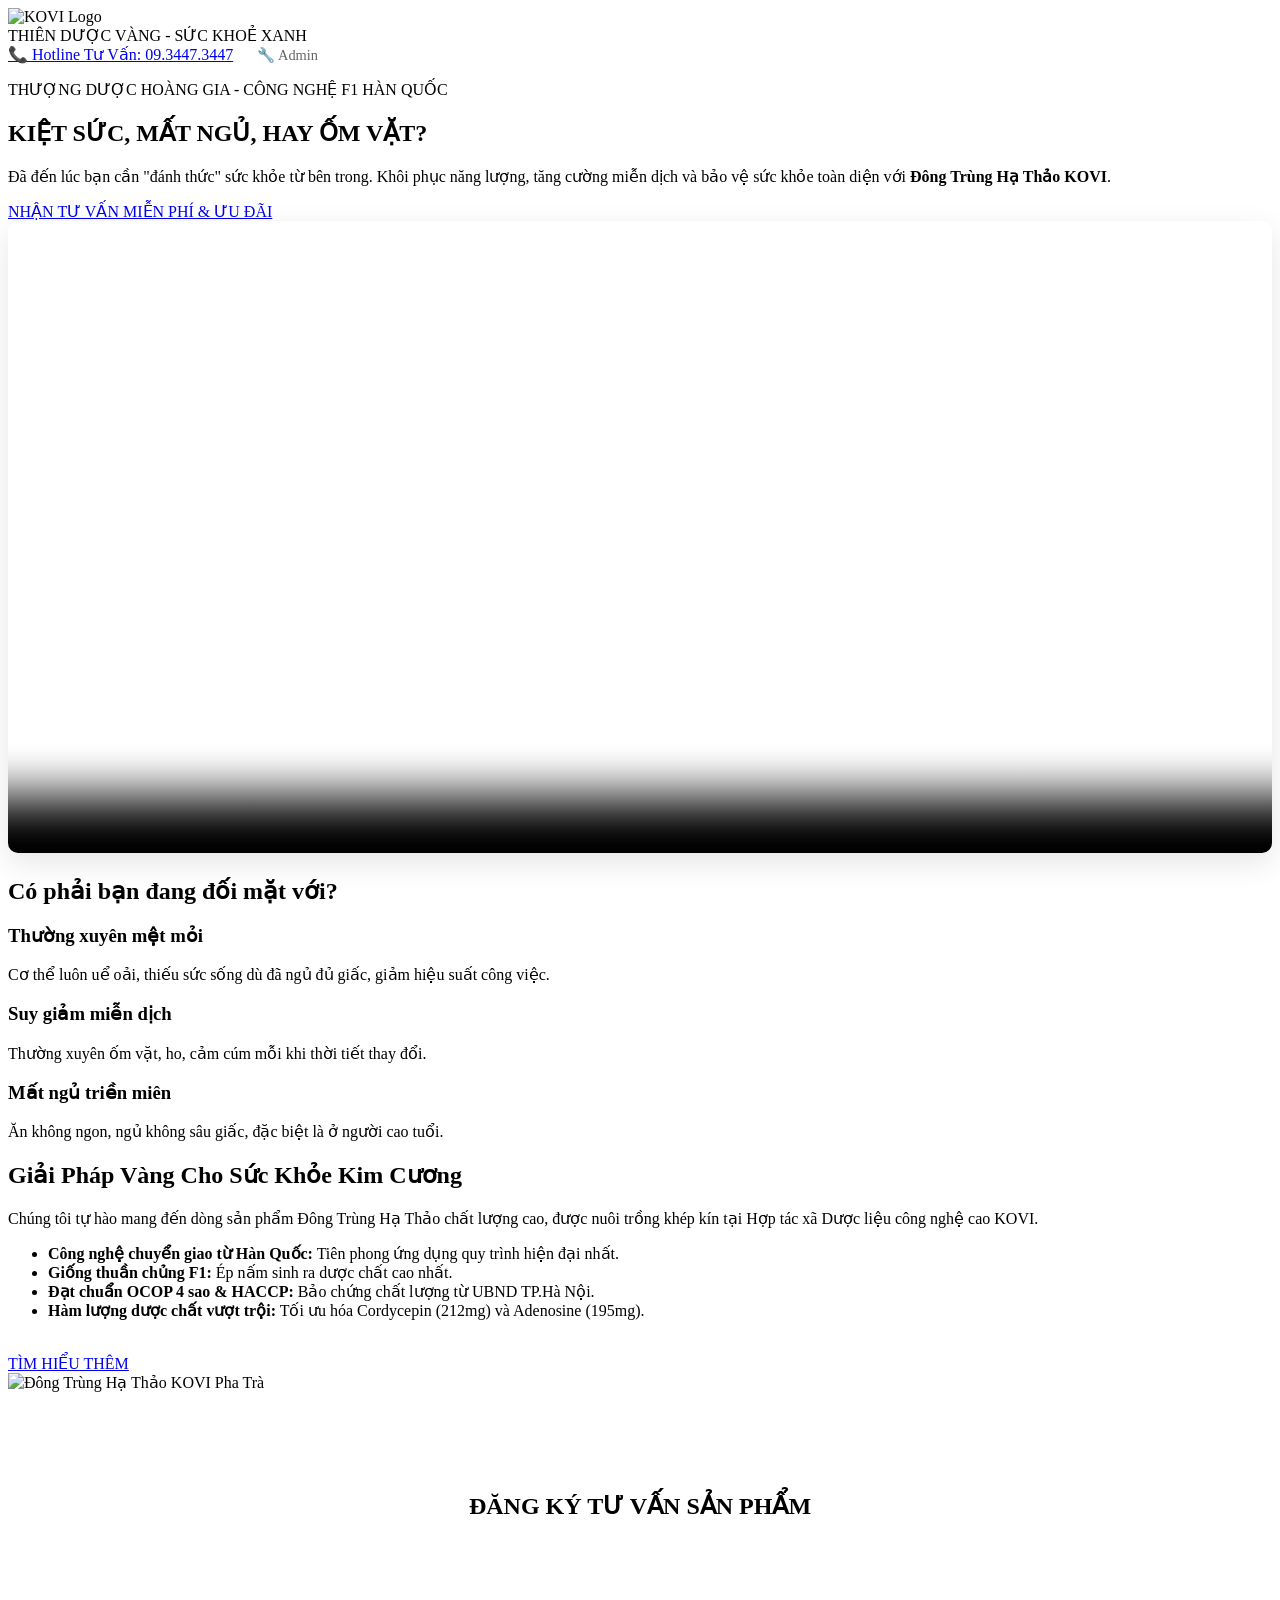
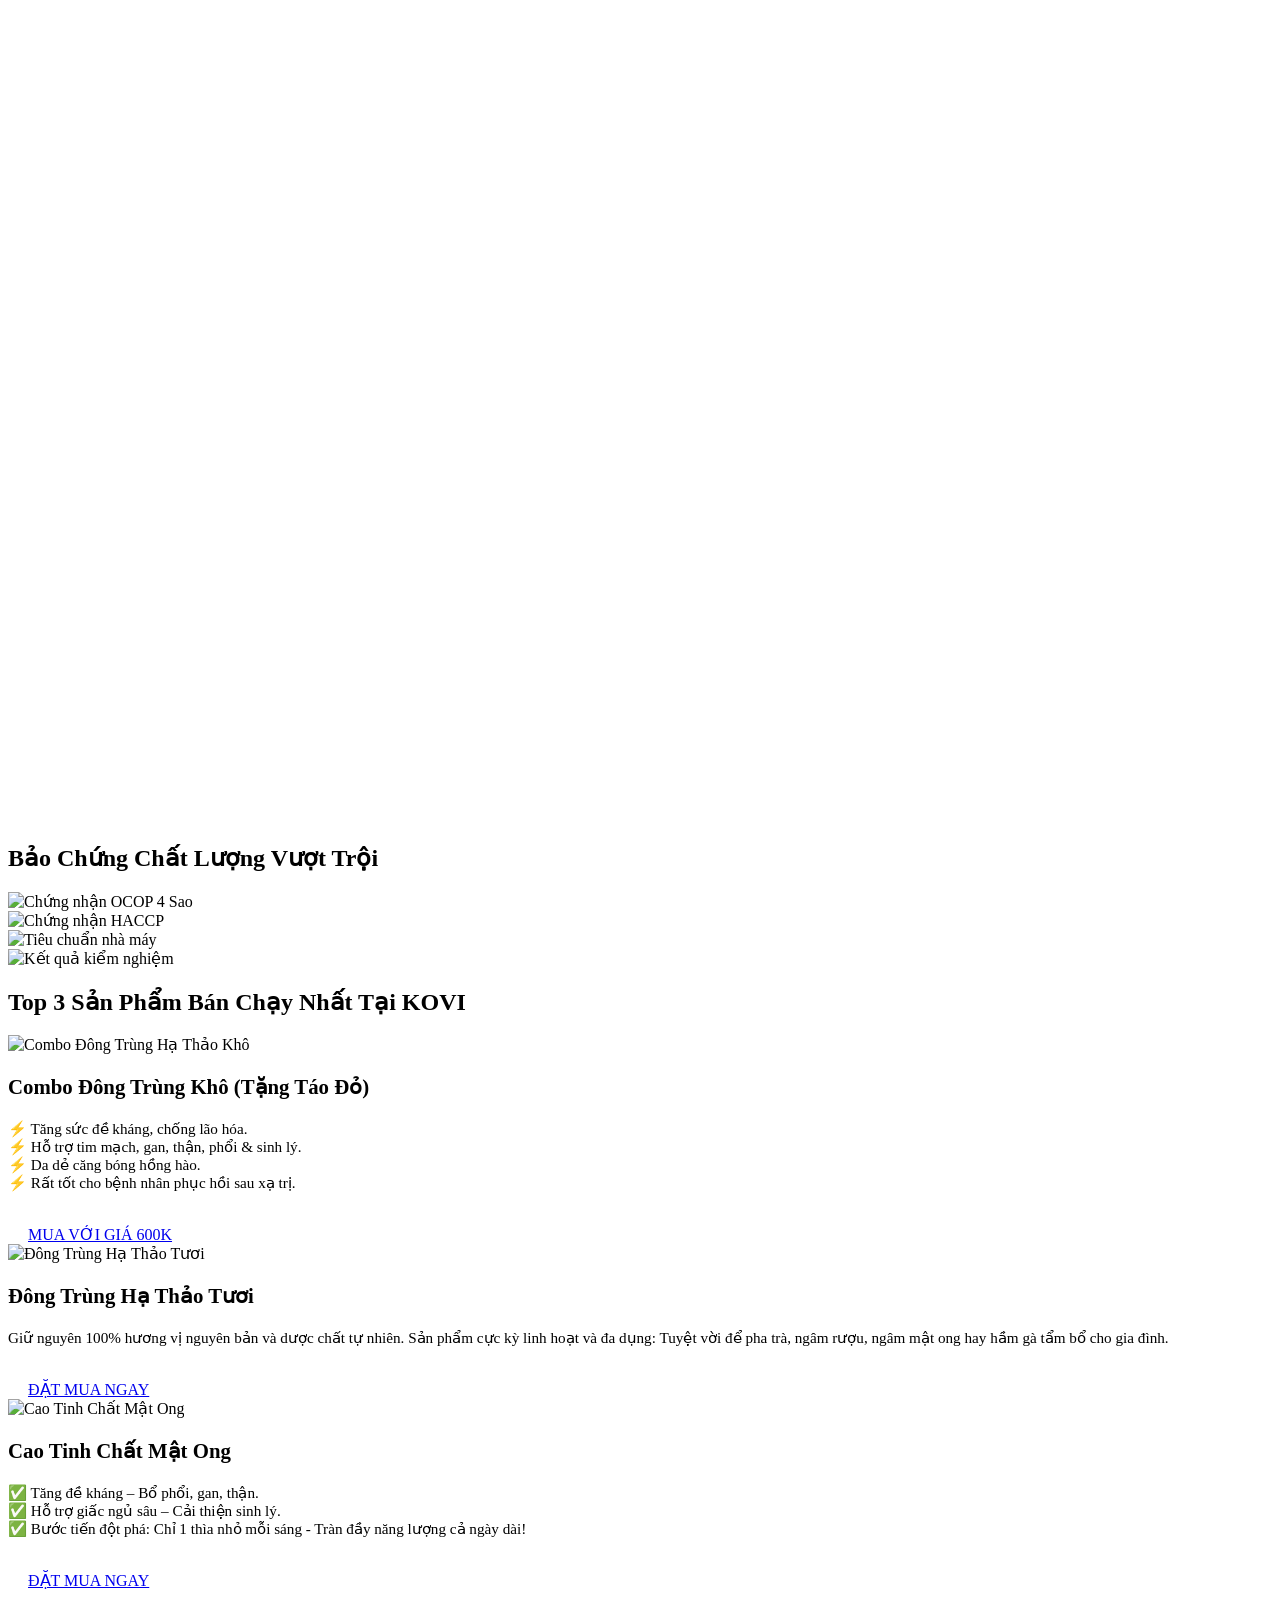
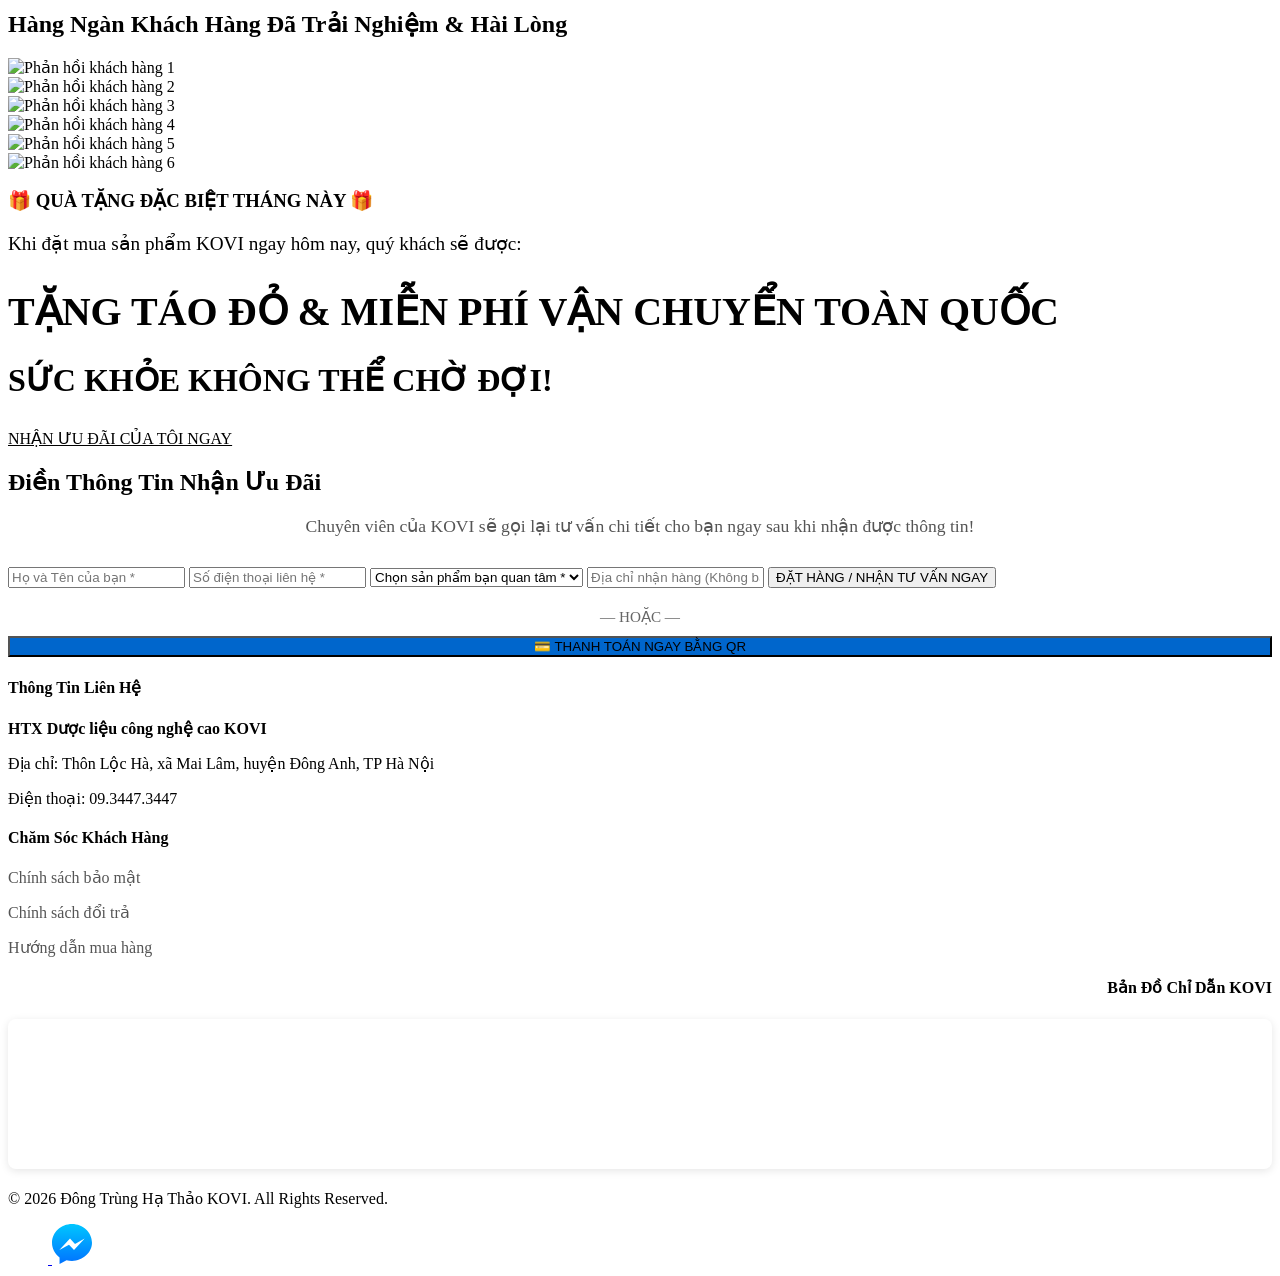
==== templates/index.html @ 733e0145 "Add index.html for KOVI landing page" ====
<!DOCTYPE html>
<html lang="vi">

<head>
    <meta charset="UTF-8">
    <meta name="viewport" content="width=device-width, initial-scale=1.0">
    <title>Đông Trùng Hạ Thảo KOVI - Đánh Thức Sức Khỏe</title>
    <link
        href="https://fonts.googleapis.com/css2?family=Inter:wght@400;600;800&family=Montserrat:wght@400;700;800&display=swap"
        rel="stylesheet">
    <link rel="stylesheet" href="/styles.css">
</head>

<body>

    <!-- Header -->
    <header class="header">
        <div class="logo">
            <img src="/images/logo.png" alt="KOVI Logo">
        </div>
        <div class="slogan">
            THIÊN DƯỢC VÀNG - SỨC KHOẺ XANH
        </div>
        <div class="contact-info">
            <a href="tel:0934473447" class="phone-number">📞 Hotline Tư Vấn: 09.3447.3447</a>
            <a href="/admin" class="admin-link" style="margin-left: 20px; color: #666; text-decoration: none; font-size: 0.9rem;">🔧 Admin</a>
        </div>
    </header>

    <!-- Hero Section -->
    <section id="home" class="hero">
        <div class="hero-content">
            <p class="hero-subtitle">THƯỢNG DƯỢC HOÀNG GIA - CÔNG NGHỆ F1 HÀN QUỐC</p>
            <h1 class="hero-title">KIỆT SỨC, MẤT NGỦ, HAY ỐM VẶT?</h1>
            <p class="hero-desc">Đã đến lúc bạn cần "đánh thức" sức khỏe từ bên trong. Khôi phục năng lượng, tăng cường
                miễn dịch và bảo vệ sức khỏe toàn diện với <strong>Đông Trùng Hạ Thảo KOVI</strong>.</p>
            <a href="#order-form" class="cta-button">NHẬN TƯ VẤN MIỄN PHÍ & ƯU ĐÃI</a>
        </div>
        <div class="hero-image">
            <!-- Thay bằng Video phỏng vấn VTV -->
            <video width="100%" controls poster="/images/hero-vtv.jpg"
                style="border-radius: 10px; box-shadow: 0 10px 30px rgba(0,0,0,0.1);">
                <source src="/images/video-vtv.mp4" type="video/mp4">
                Trình duyệt của bạn không hỗ trợ thẻ video.
            </video>
        </div>
    </section>

    <!-- Vấn đề Khách Hàng -->
    <section id="problems" class="pain-points">
        <h2 class="section-title">Có phải bạn đang đối mặt với?</h2>
        <div class="pain-grid">
            <div class="pain-card">
                <h3>Thường xuyên mệt mỏi</h3>
                <p>Cơ thể luôn uể oải, thiếu sức sống dù đã ngủ đủ giấc, giảm hiệu suất công việc.</p>
            </div>
            <div class="pain-card">
                <h3>Suy giảm miễn dịch</h3>
                <p>Thường xuyên ốm vặt, ho, cảm cúm mỗi khi thời tiết thay đổi.</p>
            </div>
            <div class="pain-card">
                <h3>Mất ngủ triền miên</h3>
                <p>Ăn không ngon, ngủ không sâu giấc, đặc biệt là ở người cao tuổi.</p>
            </div>
        </div>
    </section>

    <!-- Giải pháp KOVI -->
    <section id="benefits" class="solution">
        <div class="solution-content">
            <h2>Giải Pháp Vàng Cho Sức Khỏe Kim Cương</h2>
            <p>Chúng tôi tự hào mang đến dòng sản phẩm Đông Trùng Hạ Thảo chất lượng cao, được nuôi trồng khép kín tại
                Hợp tác xã Dược liệu công nghệ cao KOVI.</p>
            <ul>
                <li><strong>Công nghệ chuyển giao từ Hàn Quốc:</strong> Tiên phong ứng dụng quy trình hiện đại nhất.
                </li>
                <li><strong>Giống thuần chủng F1:</strong> Ép nấm sinh ra dược chất cao nhất.</li>
                <li><strong>Đạt chuẩn OCOP 4 sao & HACCP:</strong> Bảo chứng chất lượng từ UBND TP.Hà Nội.</li>
                <li><strong>Hàm lượng dược chất vượt trội:</strong> Tối ưu hóa Cordycepin (212mg) và Adenosine (195mg).
                </li>
            </ul>
            <br>
            <a href="#order-form" class="cta-button">TÌM HIỂU THÊM</a>
        </div>
        <div class="solution-image">
            <img src="/images/product-tea.jpg" alt="Đông Trùng Hạ Thảo KOVI Pha Trà">
        </div>
    </section>

    <!-- Form Đăng ký tư vấn Google Form -->
    <section id="google-form" style="padding: 80px 5%; background-color: #fff; text-align: center;">
        <div style="max-width: 800px; margin: 0 auto; width: 100%; padding: 0 10px;">
            <h2 class="section-title">ĐĂNG KÝ TƯ VẤN SẢN PHẨM</h2>
            <iframe
                src="https://docs.google.com/forms/d/e/1FAIpQLSd8APHcaJNNI2NvgEKSfn10IuwLWWd8-NW6ueiUB5GLwLI7Bg/viewform?embedded=true"
                width="100%" height="800" frameborder="0" marginheight="0" marginwidth="0">Đang tải…</iframe>
        </div>
    </section>

    <!-- Giấy Chứng Nhận -->
    <section id="certificates" class="certificates">
        <h2 class="section-title">Bảo Chứng Chất Lượng Vượt Trội</h2>
        <div class="cert-grid">
            <div class="cert-card">
                <img src="/images/cert-1.jpg" alt="Chứng nhận OCOP 4 Sao">
            </div>
            <div class="cert-card">
                <img src="/images/cert-2.jpg" alt="Chứng nhận HACCP">
            </div>
            <div class="cert-card">
                <img src="/images/cert-3.jpg" alt="Tiêu chuẩn nhà máy">
            </div>
            <div class="cert-card">
                <img src="/images/cert-4.jpg" alt="Kết quả kiểm nghiệm">
            </div>
        </div>
    </section>

    <!-- Các Dòng Sản Phẩm -->
    <section id="products" class="products">
        <h2 class="section-title">Top 3 Sản Phẩm Bán Chạy Nhất Tại KOVI</h2>
        <div class="product-grid">

            <!-- Sản phẩm 1 -->
            <div class="product-card">
                <img src="/images/product-combo-kho.jpg" alt="Combo Đông Trùng Hạ Thảo Khô">
                <div class="product-info">
                    <h3 style="font-size: 1.3rem;">Combo Đông Trùng Khô (Tặng Táo Đỏ)</h3>
                    <p style="text-align: left; font-size: 0.95rem;">
                        ⚡ Tăng sức đề kháng, chống lão hóa.<br>
                        ⚡ Hỗ trợ tim mạch, gan, thận, phổi & sinh lý.<br>
                        ⚡ Da dẻ căng bóng hồng hào.<br>
                        ⚡ Rất tốt cho bệnh nhân phục hồi sau xạ trị.
                    </p>
                    <br>
                    <a href="#order-form" class="cta-button" style="padding: 10px 20px; font-size: 1rem;">MUA VỚI GIÁ
                        600K</a>
                </div>
            </div>

            <!-- Sản phẩm 2 -->
            <div class="product-card">
                <img src="/images/product-fresh.jpg" alt="Đông Trùng Hạ Thảo Tươi">
                <div class="product-info">
                    <h3 style="font-size: 1.3rem;">Đông Trùng Hạ Thảo Tươi</h3>
                    <p style="text-align: left; font-size: 0.95rem;">
                        Giữ nguyên 100% hương vị nguyên bản và dược chất tự nhiên. Sản phẩm cực kỳ linh hoạt và đa dụng:
                        Tuyệt vời để pha trà, ngâm rượu, ngâm mật ong hay hầm gà tẩm bổ cho gia đình.
                    </p>
                    <br>
                    <a href="#order-form" class="cta-button" style="padding: 10px 20px; font-size: 1rem;">ĐẶT MUA
                        NGAY</a>
                </div>
            </div>

            <!-- Sản phẩm 3 -->
            <div class="product-card">
                <img src="/images/product-honey.jpg" alt="Cao Tinh Chất Mật Ong">
                <div class="product-info">
                    <h3 style="font-size: 1.3rem;">Cao Tinh Chất Mật Ong</h3>
                    <p style="text-align: left; font-size: 0.95rem;">
                        ✅ Tăng đề kháng – Bổ phổi, gan, thận.<br>
                        ✅ Hỗ trợ giấc ngủ sâu – Cải thiện sinh lý.<br>
                        ✅ Bước tiến đột phá: Chỉ 1 thìa nhỏ mỗi sáng - Tràn đầy năng lượng cả ngày dài!
                    </p>
                    <br>
                    <a href="#order-form" class="cta-button" style="padding: 10px 20px; font-size: 1rem;">ĐẶT MUA
                        NGAY</a>
                </div>
            </div>

        </div>
    </section>

    <!-- Đánh giá khách hàng (Feedback) -->
    <section id="feedback" class="feedbacks">
        <h2 class="section-title">Hàng Ngàn Khách Hàng Đã Trải Nghiệm & Hài Lòng</h2>
        <div class="feedback-grid">
            <div class="feedback-card">
                <img src="/images/feedback-1.jpg" alt="Phản hồi khách hàng 1">
            </div>
            <div class="feedback-card">
                <img src="/images/feedback-2.jpg" alt="Phản hồi khách hàng 2">
            </div>
            <div class="feedback-card">
                <img src="/images/feedback-3.jpg" alt="Phản hồi khách hàng 3">
            </div>
            <div class="feedback-card">
                <img src="/images/feedback-4.jpg" alt="Phản hồi khách hàng 4">
            </div>
            <div class="feedback-card">
                <img src="/images/feedback-5.jpg" alt="Phản hồi khách hàng 5">
            </div>
            <div class="feedback-card">
                <img src="/images/feedback-6.jpg" alt="Phản hồi khách hàng 6">
            </div>
        </div>
    </section>

    <!-- Quà Tặng & CTA Cuối -->
    <section class="promo-cta">
        <div class="promo-box">
            <h3>🎁 QUÀ TẶNG ĐẶC BIỆT THÁNG NÀY 🎁</h3>
            <p style="font-size: 1.2rem; margin-bottom: 20px;">Khi đặt mua sản phẩm KOVI ngay hôm nay, quý khách sẽ
                được:</p>
            <h2 style="font-size: 2.5rem; margin-bottom: 20px;">TẶNG TÁO ĐỎ & MIỄN PHÍ VẬN CHUYỂN TOÀN QUỐC</h2>
        </div>
        <h2 style="margin-bottom: 30px; font-size: 2rem;">SỨC KHỎE KHÔNG THỂ CHỜ ĐỢI!</h2>
        <a href="#order-form" class="cta-button" style="background-color: #fff; color: var(--primary-red);">NHẬN ƯU ĐÃI
            CỦA TÔI NGAY</a>
    </section>

    <!-- Form Đặt Hàng -->
    <section id="order-form" class="order-section">
        <h2 class="section-title">Điền Thông Tin Nhận Ưu Đãi</h2>
        <p style="text-align: center; margin-bottom: 30px; font-size: 1.1rem; color: #555;">Chuyên viên của KOVI sẽ gọi
            lại tư vấn chi tiết cho bạn ngay sau khi nhận được thông tin!</p>
        <div class="form-container">
            <form id="orderForm" action="/checkout" method="POST">
                <input type="hidden" name="_subject" value="Khách đặt hàng từ Landing Page KOVI!">
                <input type="hidden" name="_captcha" value="false">
                <input type="hidden" name="quantity" value="1">
                <input type="text" name="name" placeholder="Họ và Tên của bạn *" required>
                <input type="tel" name="phone" placeholder="Số điện thoại liên hệ *" required>
                <select name="product_id" required>
                    <option value="" disabled selected>Chọn sản phẩm bạn quan tâm *</option>
                    <option value="tu-van">Tôi chưa rõ, cần tư vấn thêm</option>
                </select>
                <input type="text" name="address" placeholder="Địa chỉ nhận hàng (Không bắt buộc)">
                <button type="submit" class="submit-btn">ĐẶT HÀNG / NHẬN TƯ VẤN NGAY</button>
                <div style="text-align: center; margin-top: 20px;">
                    <p style="color: #666; font-size: 0.95rem; margin-bottom: 10px;">— HOẶC —</p>
                    <button type="submit" class="submit-btn" style="background-color: #0066cc; width: 100%;">💳 THANH TOÁN NGAY BẰNG QR</button>
                </div>
            </form>
        </div>
    </section>
    <script>
        document.addEventListener('DOMContentLoaded', function () {
            const productSelect = document.querySelector('select[name="product_id"]');
            fetch('api/products')
                .then(response => {
                    if (!response.ok) {
                        throw new Error('Không thể tải danh sách sản phẩm');
                    }
                    return response.json();
                })
                .then(products => {
                    productSelect.innerHTML = '';

                    const defaultOption = document.createElement('option');
                    defaultOption.value = '';
                    defaultOption.disabled = true;
                    defaultOption.selected = true;
                    defaultOption.textContent = 'Chọn sản phẩm bạn quan tâm *';
                    productSelect.appendChild(defaultOption);

                    products.forEach(product => {
                        const option = document.createElement('option');
                        option.value = product.id;
                        option.textContent = product.name || `Sản phẩm #${product.id}`;
                        productSelect.appendChild(option);
                    });

                    const adviceOption = document.createElement('option');
                    adviceOption.value = 'tu-van';
                    adviceOption.textContent = 'Tôi chưa rõ, cần tư vấn thêm';
                    productSelect.appendChild(adviceOption);
                })
                .catch(error => {
                    console.warn(error);
                });
        });
    </script>

    <!-- Footer -->
    <footer id="footer-info">
        <div class="footer-content">
            <div class="footer-col">
                <h4>Thông Tin Liên Hệ</h4>
                <p><strong>HTX Dược liệu công nghệ cao KOVI</strong></p>
                <p>Địa chỉ: Thôn Lộc Hà, xã Mai Lâm, huyện Đông Anh, TP Hà Nội</p>
                <p>Điện thoại: 09.3447.3447</p>
            </div>
            <div class="footer-col">
                <h4>Chăm Sóc Khách Hàng</h4>
                <p><a href="#" style="color:#555; text-decoration:none;">Chính sách bảo mật</a></p>
                <p><a href="#" style="color:#555; text-decoration:none;">Chính sách đổi trả</a></p>
                <p><a href="#" style="color:#555; text-decoration:none;">Hướng dẫn mua hàng</a></p>
            </div>
            <div class="footer-col" style="text-align: right;">
                <h4>Bản Đồ Chỉ Dẫn KOVI</h4>
                <iframe
                    src="https://www.google.com/maps/embed?pb=!1m18!1m12!1m3!1d14889.377045731388!2d105.8752!3d21.0991!2m3!1f0!2f0!3f0!3m2!1i1024!2i768!4f13.1!3m3!1m2!1s0x3135a9634e5db8d5%3A0xc319114b0811e582!2zTWFpIEzDom0sIMSQw7RuZyBBbmgsIEjDoCBO4buZaSwgVmnhu4d0IE5hbQ!5e0!3m2!1svi!2s!4v1700000000000!5m2!1svi!2s"
                    width="100%" height="150"
                    style="border:0; border-radius: 8px; box-shadow: 0 2px 8px rgba(0,0,0,0.1);" allowfullscreen=""
                    loading="lazy" referrerpolicy="no-referrer-when-downgrade"></iframe>
            </div>
        </div>
        <div class="footer-bottom">
            <p>&copy; 2026 Đông Trùng Hạ Thảo KOVI. All Rights Reserved.</p>
        </div>
    </footer>

    <!-- Nút Liên Hệ Trôi Nổi (Floating Contact) -->
    <div class="floating-contact">
        <a href="https://zalo.me/1380904224427783563" target="_blank" class="contact-btn zalo-btn">
            <svg viewBox="0 0 40 40" width="40" height="40" xmlns="http://www.w3.org/2000/svg">
                <text x="50%" y="54%" dominant-baseline="middle" text-anchor="middle" fill="white"
                    font-family="Arial, sans-serif" font-weight="bold" font-size="16">Zalo</text>
            </svg>
        </a>
        <a href="https://www.facebook.com/DongtrungnhantaoKoVi" target="_blank" class="contact-btn mess-btn">
            <svg viewBox="0 0 36 36" fill="url(#messenger-gradient)" width="40" height="40"
                xmlns="http://www.w3.org/2000/svg">
                <defs>
                    <linearGradient id="messenger-gradient" x1="18" y1="0" x2="18" y2="36"
                        gradientUnits="userSpaceOnUse">
                        <stop stop-color="#00C6FF" />
                        <stop offset="1" stop-color="#0072FF" />
                    </linearGradient>
                </defs>
                <path
                    d="M18 0C8.06 0 0 7.6 0 16.98C0 22.33 2.65 27.08 6.8 30.15V36L13.1 32.53C14.65 32.96 16.29 33.19 18 33.19C27.94 33.19 36 25.59 36 16.98C36 7.6 27.94 0 18 0ZM19.8 23.36L15.3 18.57L6.6 23.36L16.2 13.15L20.7 17.94L29.4 13.15L19.8 23.36Z" />
            </svg>
        </a>
    </div>

</body>

</html>
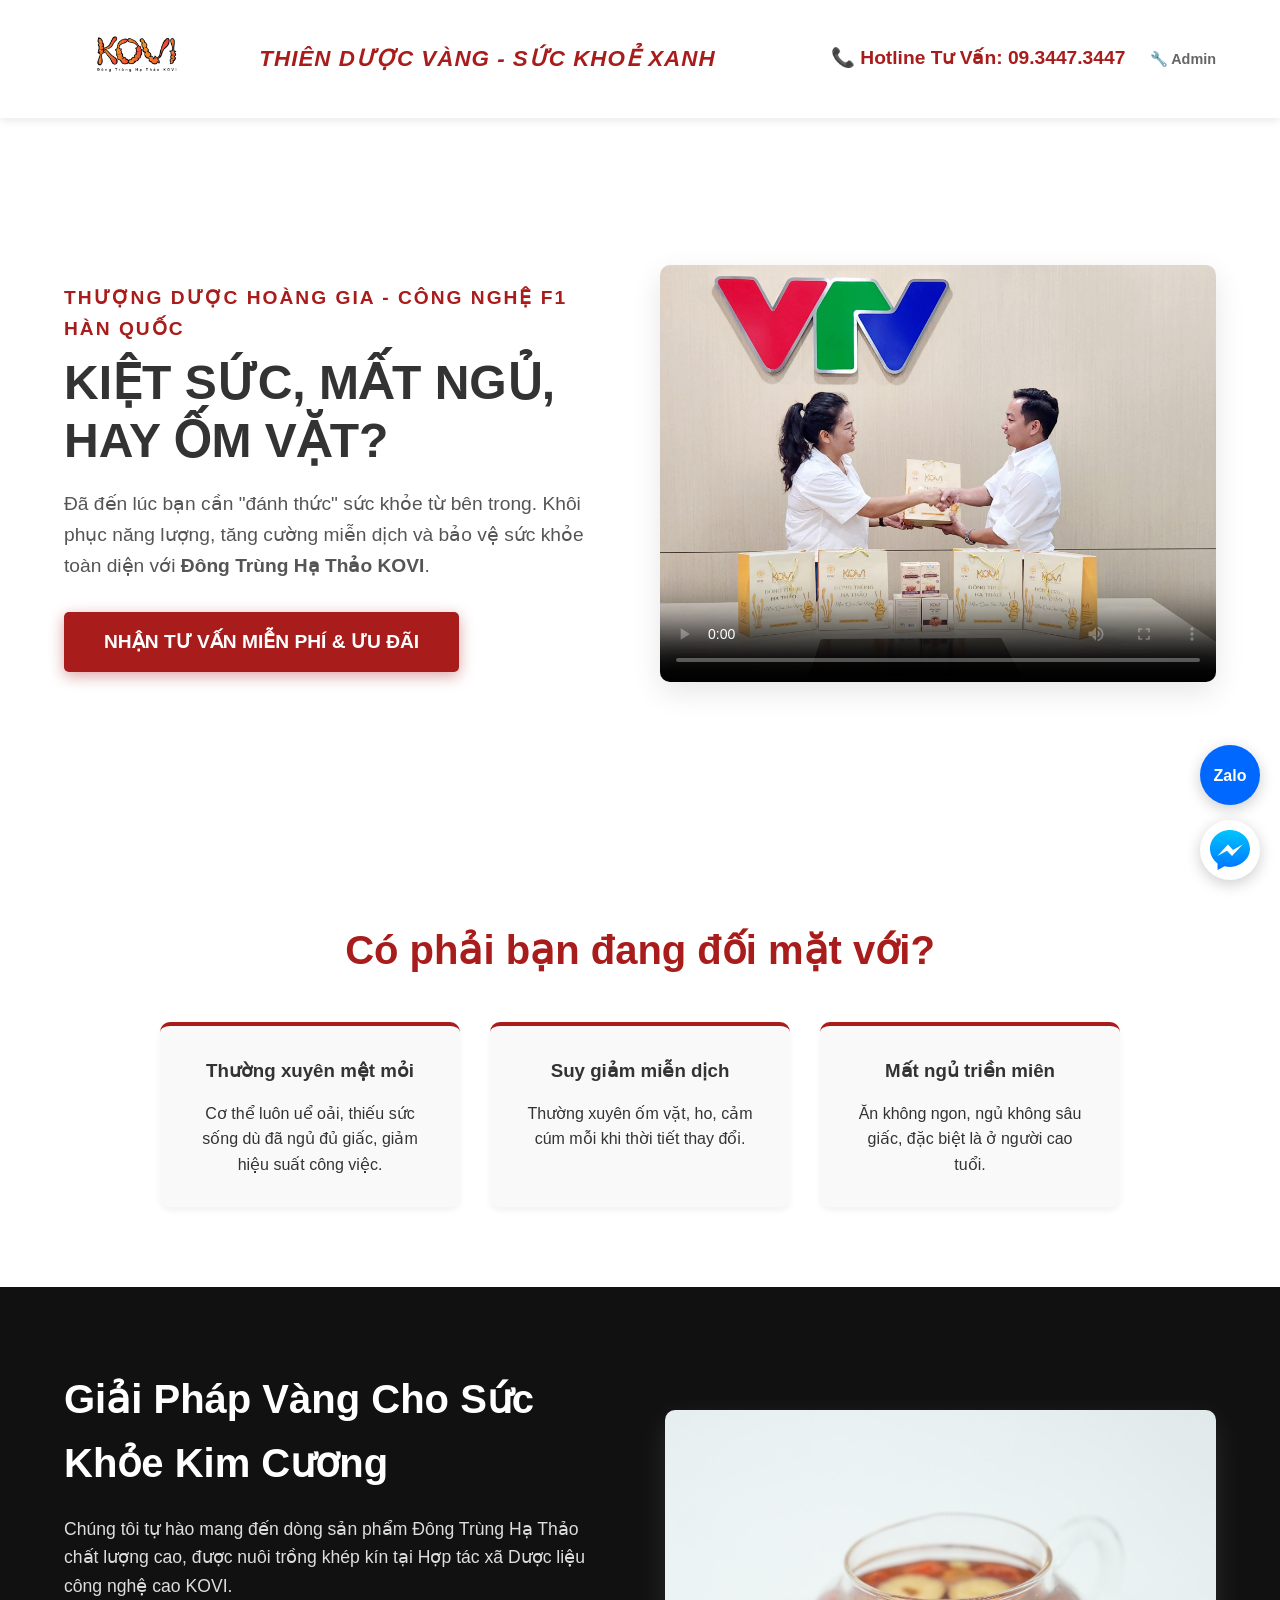
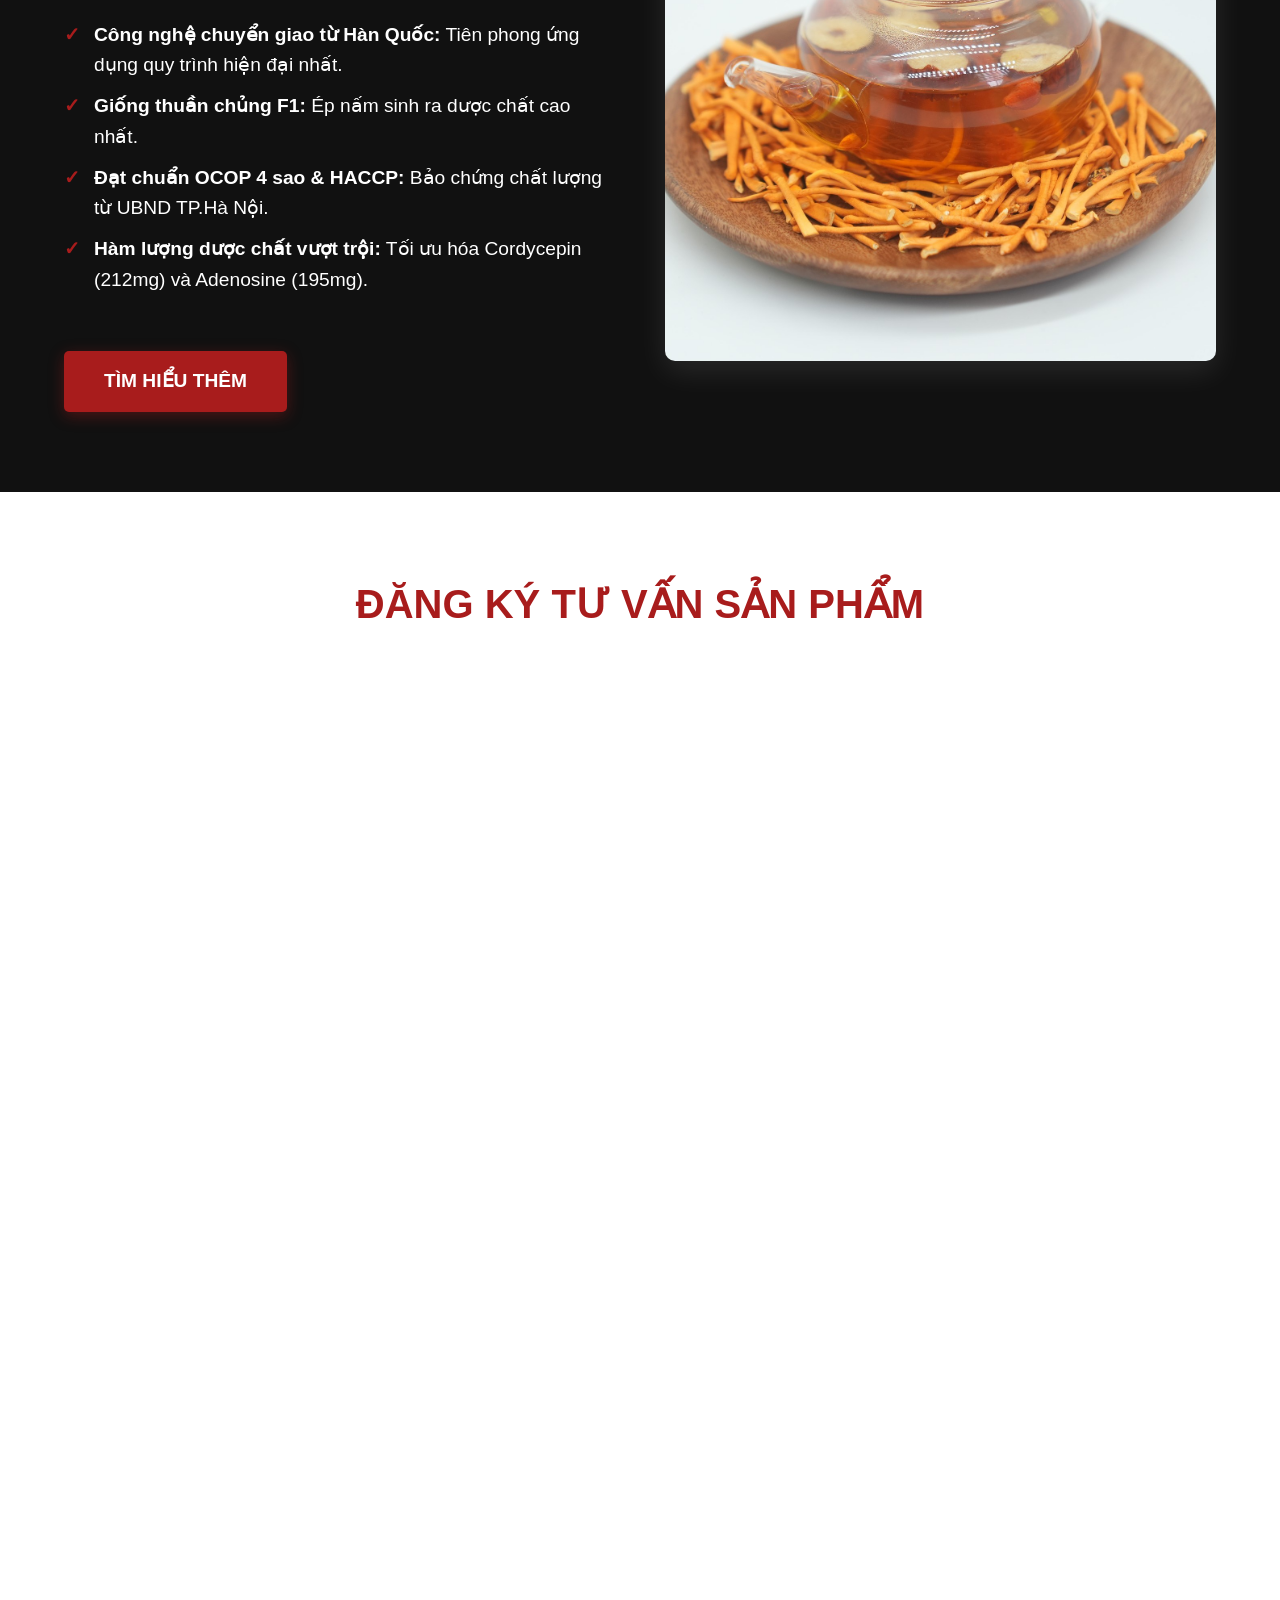
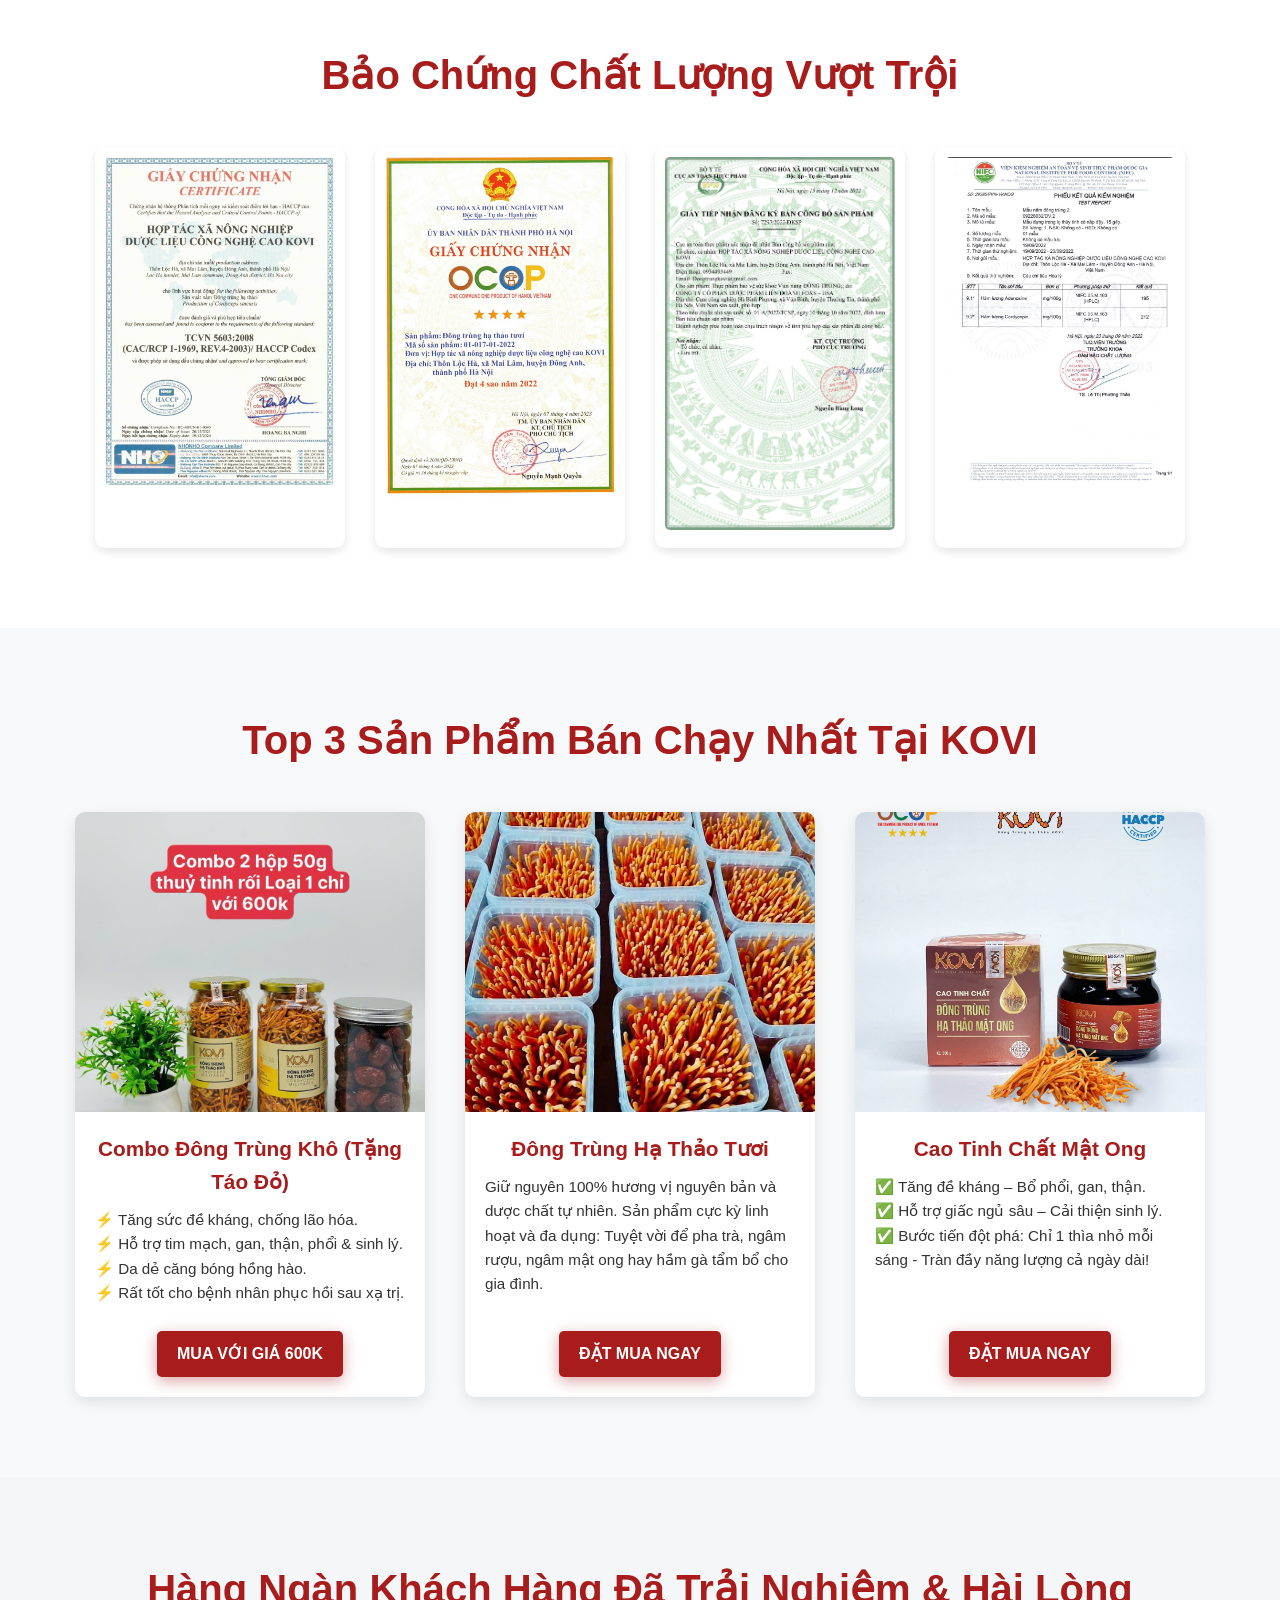
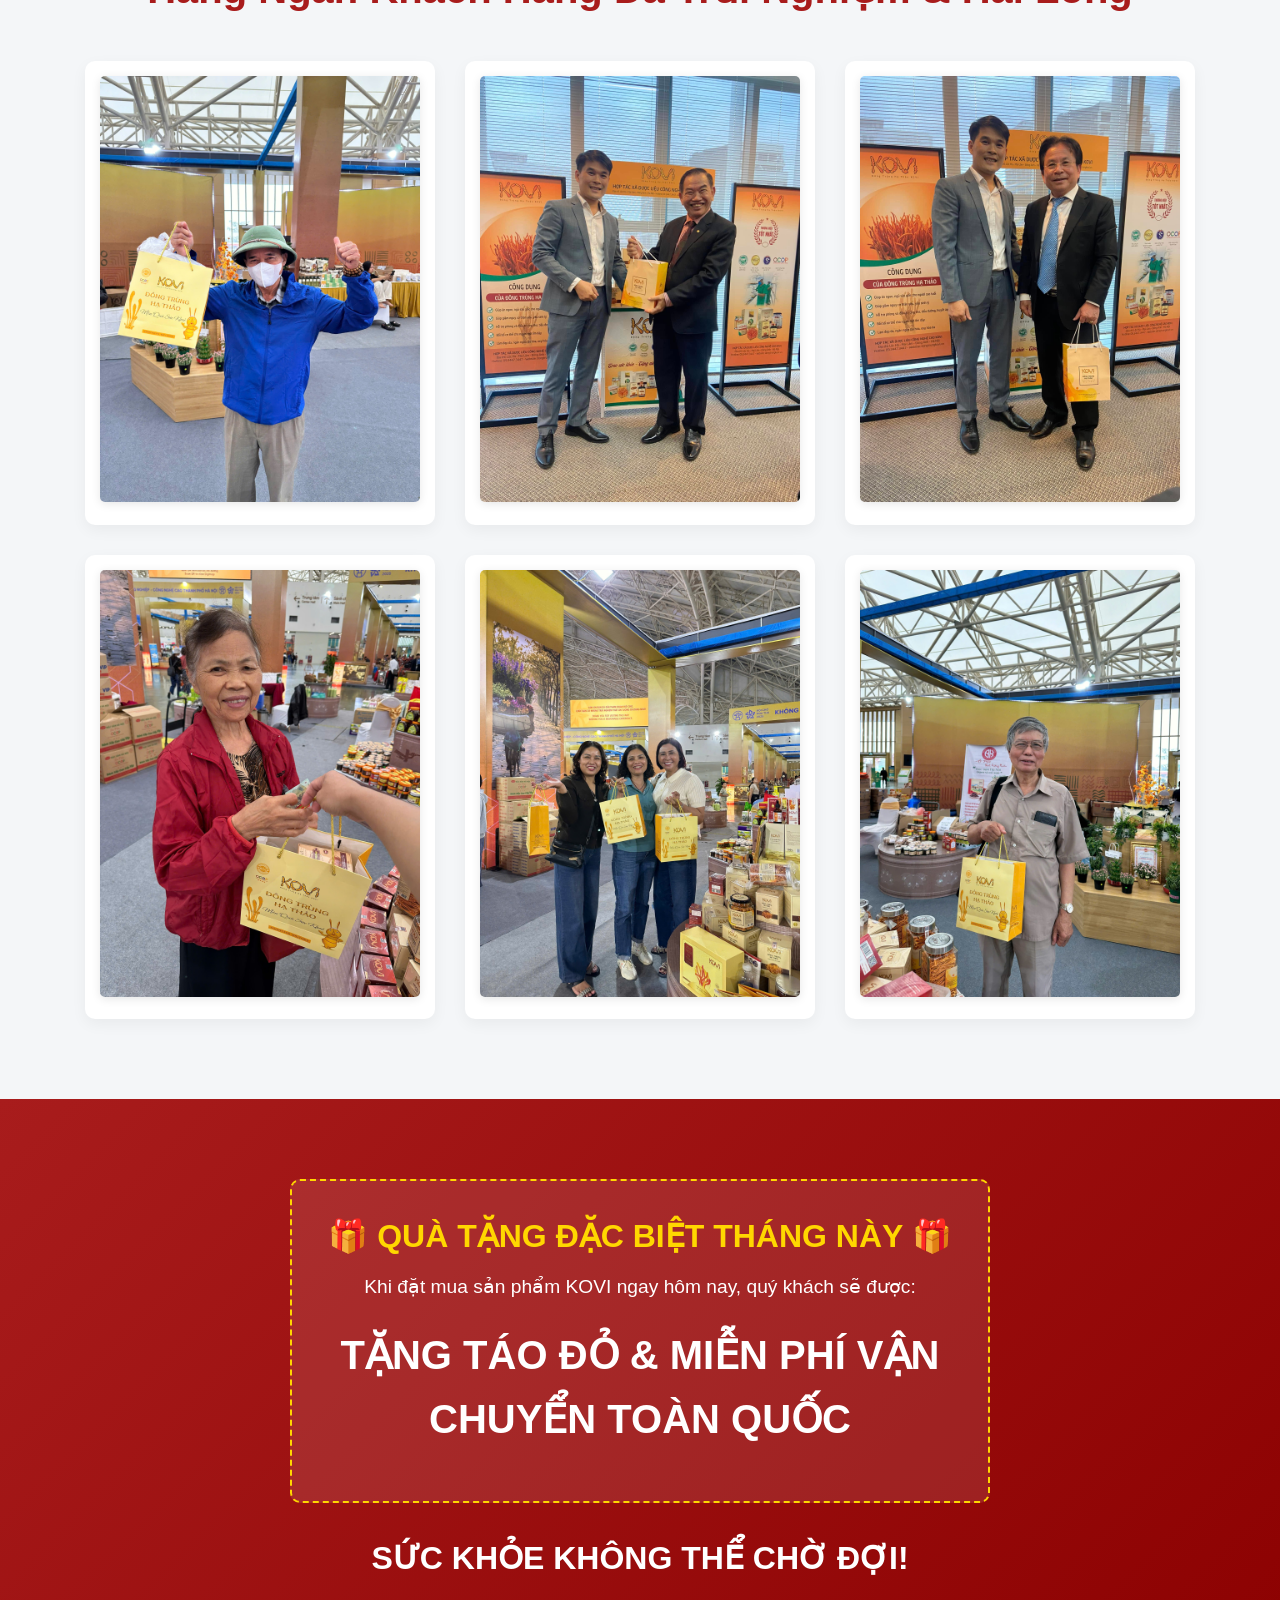
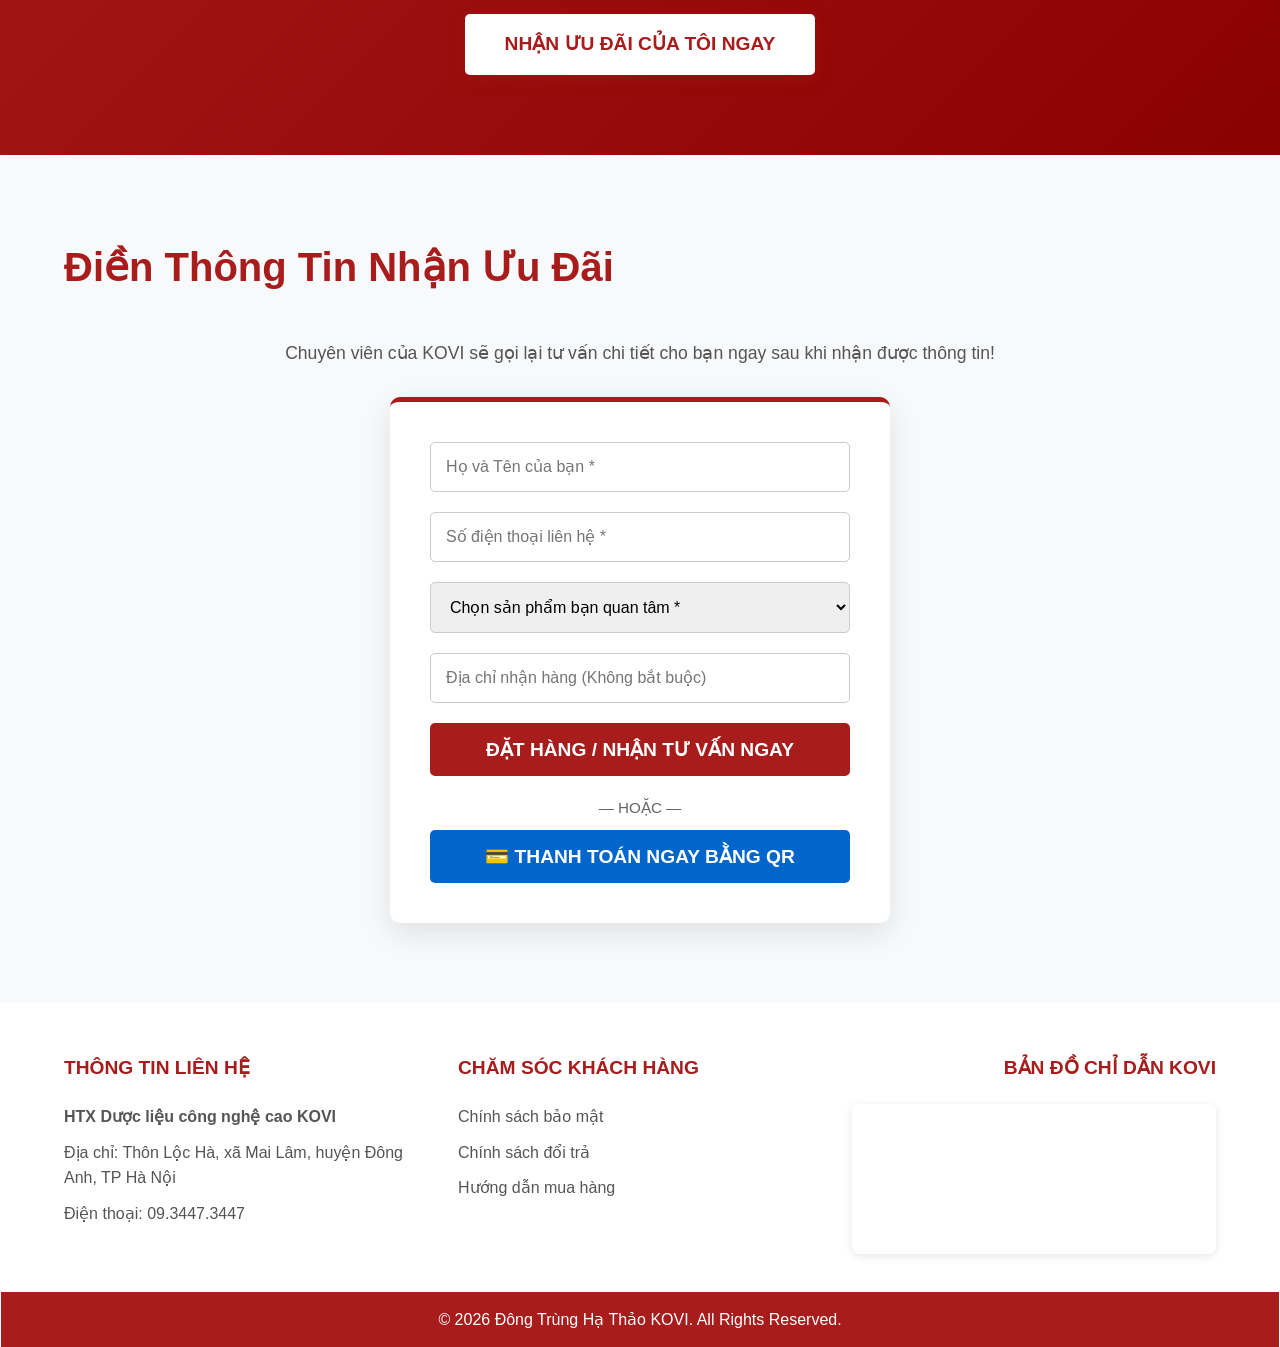
==== commit b12397b2: "Add files via upload" ====
--- a/templates/index.html
+++ b/templates/index.html
@@ -1,331 +1,331 @@
-<!DOCTYPE html>
-<html lang="vi">
-
-<head>
-    <meta charset="UTF-8">
-    <meta name="viewport" content="width=device-width, initial-scale=1.0">
-    <title>Đông Trùng Hạ Thảo KOVI - Đánh Thức Sức Khỏe</title>
-    <link
-        href="https://fonts.googleapis.com/css2?family=Inter:wght@400;600;800&family=Montserrat:wght@400;700;800&display=swap"
-        rel="stylesheet">
-    <link rel="stylesheet" href="/styles.css">
-</head>
-
-<body>
-
-    <!-- Header -->
-    <header class="header">
-        <div class="logo">
-            <img src="/images/logo.png" alt="KOVI Logo">
-        </div>
-        <div class="slogan">
-            THIÊN DƯỢC VÀNG - SỨC KHOẺ XANH
-        </div>
-        <div class="contact-info">
-            <a href="tel:0934473447" class="phone-number">📞 Hotline Tư Vấn: 09.3447.3447</a>
-            <a href="/admin" class="admin-link" style="margin-left: 20px; color: #666; text-decoration: none; font-size: 0.9rem;">🔧 Admin</a>
-        </div>
-    </header>
-
-    <!-- Hero Section -->
-    <section id="home" class="hero">
-        <div class="hero-content">
-            <p class="hero-subtitle">THƯỢNG DƯỢC HOÀNG GIA - CÔNG NGHỆ F1 HÀN QUỐC</p>
-            <h1 class="hero-title">KIỆT SỨC, MẤT NGỦ, HAY ỐM VẶT?</h1>
-            <p class="hero-desc">Đã đến lúc bạn cần "đánh thức" sức khỏe từ bên trong. Khôi phục năng lượng, tăng cường
-                miễn dịch và bảo vệ sức khỏe toàn diện với <strong>Đông Trùng Hạ Thảo KOVI</strong>.</p>
-            <a href="#order-form" class="cta-button">NHẬN TƯ VẤN MIỄN PHÍ & ƯU ĐÃI</a>
-        </div>
-        <div class="hero-image">
-            <!-- Thay bằng Video phỏng vấn VTV -->
-            <video width="100%" controls poster="/images/hero-vtv.jpg"
-                style="border-radius: 10px; box-shadow: 0 10px 30px rgba(0,0,0,0.1);">
-                <source src="/images/video-vtv.mp4" type="video/mp4">
-                Trình duyệt của bạn không hỗ trợ thẻ video.
-            </video>
-        </div>
-    </section>
-
-    <!-- Vấn đề Khách Hàng -->
-    <section id="problems" class="pain-points">
-        <h2 class="section-title">Có phải bạn đang đối mặt với?</h2>
-        <div class="pain-grid">
-            <div class="pain-card">
-                <h3>Thường xuyên mệt mỏi</h3>
-                <p>Cơ thể luôn uể oải, thiếu sức sống dù đã ngủ đủ giấc, giảm hiệu suất công việc.</p>
-            </div>
-            <div class="pain-card">
-                <h3>Suy giảm miễn dịch</h3>
-                <p>Thường xuyên ốm vặt, ho, cảm cúm mỗi khi thời tiết thay đổi.</p>
-            </div>
-            <div class="pain-card">
-                <h3>Mất ngủ triền miên</h3>
-                <p>Ăn không ngon, ngủ không sâu giấc, đặc biệt là ở người cao tuổi.</p>
-            </div>
-        </div>
-    </section>
-
-    <!-- Giải pháp KOVI -->
-    <section id="benefits" class="solution">
-        <div class="solution-content">
-            <h2>Giải Pháp Vàng Cho Sức Khỏe Kim Cương</h2>
-            <p>Chúng tôi tự hào mang đến dòng sản phẩm Đông Trùng Hạ Thảo chất lượng cao, được nuôi trồng khép kín tại
-                Hợp tác xã Dược liệu công nghệ cao KOVI.</p>
-            <ul>
-                <li><strong>Công nghệ chuyển giao từ Hàn Quốc:</strong> Tiên phong ứng dụng quy trình hiện đại nhất.
-                </li>
-                <li><strong>Giống thuần chủng F1:</strong> Ép nấm sinh ra dược chất cao nhất.</li>
-                <li><strong>Đạt chuẩn OCOP 4 sao & HACCP:</strong> Bảo chứng chất lượng từ UBND TP.Hà Nội.</li>
-                <li><strong>Hàm lượng dược chất vượt trội:</strong> Tối ưu hóa Cordycepin (212mg) và Adenosine (195mg).
-                </li>
-            </ul>
-            <br>
-            <a href="#order-form" class="cta-button">TÌM HIỂU THÊM</a>
-        </div>
-        <div class="solution-image">
-            <img src="/images/product-tea.jpg" alt="Đông Trùng Hạ Thảo KOVI Pha Trà">
-        </div>
-    </section>
-
-    <!-- Form Đăng ký tư vấn Google Form -->
-    <section id="google-form" style="padding: 80px 5%; background-color: #fff; text-align: center;">
-        <div style="max-width: 800px; margin: 0 auto; width: 100%; padding: 0 10px;">
-            <h2 class="section-title">ĐĂNG KÝ TƯ VẤN SẢN PHẨM</h2>
-            <iframe
-                src="https://docs.google.com/forms/d/e/1FAIpQLSd8APHcaJNNI2NvgEKSfn10IuwLWWd8-NW6ueiUB5GLwLI7Bg/viewform?embedded=true"
-                width="100%" height="800" frameborder="0" marginheight="0" marginwidth="0">Đang tải…</iframe>
-        </div>
-    </section>
-
-    <!-- Giấy Chứng Nhận -->
-    <section id="certificates" class="certificates">
-        <h2 class="section-title">Bảo Chứng Chất Lượng Vượt Trội</h2>
-        <div class="cert-grid">
-            <div class="cert-card">
-                <img src="/images/cert-1.jpg" alt="Chứng nhận OCOP 4 Sao">
-            </div>
-            <div class="cert-card">
-                <img src="/images/cert-2.jpg" alt="Chứng nhận HACCP">
-            </div>
-            <div class="cert-card">
-                <img src="/images/cert-3.jpg" alt="Tiêu chuẩn nhà máy">
-            </div>
-            <div class="cert-card">
-                <img src="/images/cert-4.jpg" alt="Kết quả kiểm nghiệm">
-            </div>
-        </div>
-    </section>
-
-    <!-- Các Dòng Sản Phẩm -->
-    <section id="products" class="products">
-        <h2 class="section-title">Top 3 Sản Phẩm Bán Chạy Nhất Tại KOVI</h2>
-        <div class="product-grid">
-
-            <!-- Sản phẩm 1 -->
-            <div class="product-card">
-                <img src="/images/product-combo-kho.jpg" alt="Combo Đông Trùng Hạ Thảo Khô">
-                <div class="product-info">
-                    <h3 style="font-size: 1.3rem;">Combo Đông Trùng Khô (Tặng Táo Đỏ)</h3>
-                    <p style="text-align: left; font-size: 0.95rem;">
-                        ⚡ Tăng sức đề kháng, chống lão hóa.<br>
-                        ⚡ Hỗ trợ tim mạch, gan, thận, phổi & sinh lý.<br>
-                        ⚡ Da dẻ căng bóng hồng hào.<br>
-                        ⚡ Rất tốt cho bệnh nhân phục hồi sau xạ trị.
-                    </p>
-                    <br>
-                    <a href="#order-form" class="cta-button" style="padding: 10px 20px; font-size: 1rem;">MUA VỚI GIÁ
-                        600K</a>
-                </div>
-            </div>
-
-            <!-- Sản phẩm 2 -->
-            <div class="product-card">
-                <img src="/images/product-fresh.jpg" alt="Đông Trùng Hạ Thảo Tươi">
-                <div class="product-info">
-                    <h3 style="font-size: 1.3rem;">Đông Trùng Hạ Thảo Tươi</h3>
-                    <p style="text-align: left; font-size: 0.95rem;">
-                        Giữ nguyên 100% hương vị nguyên bản và dược chất tự nhiên. Sản phẩm cực kỳ linh hoạt và đa dụng:
-                        Tuyệt vời để pha trà, ngâm rượu, ngâm mật ong hay hầm gà tẩm bổ cho gia đình.
-                    </p>
-                    <br>
-                    <a href="#order-form" class="cta-button" style="padding: 10px 20px; font-size: 1rem;">ĐẶT MUA
-                        NGAY</a>
-                </div>
-            </div>
-
-            <!-- Sản phẩm 3 -->
-            <div class="product-card">
-                <img src="/images/product-honey.jpg" alt="Cao Tinh Chất Mật Ong">
-                <div class="product-info">
-                    <h3 style="font-size: 1.3rem;">Cao Tinh Chất Mật Ong</h3>
-                    <p style="text-align: left; font-size: 0.95rem;">
-                        ✅ Tăng đề kháng – Bổ phổi, gan, thận.<br>
-                        ✅ Hỗ trợ giấc ngủ sâu – Cải thiện sinh lý.<br>
-                        ✅ Bước tiến đột phá: Chỉ 1 thìa nhỏ mỗi sáng - Tràn đầy năng lượng cả ngày dài!
-                    </p>
-                    <br>
-                    <a href="#order-form" class="cta-button" style="padding: 10px 20px; font-size: 1rem;">ĐẶT MUA
-                        NGAY</a>
-                </div>
-            </div>
-
-        </div>
-    </section>
-
-    <!-- Đánh giá khách hàng (Feedback) -->
-    <section id="feedback" class="feedbacks">
-        <h2 class="section-title">Hàng Ngàn Khách Hàng Đã Trải Nghiệm & Hài Lòng</h2>
-        <div class="feedback-grid">
-            <div class="feedback-card">
-                <img src="/images/feedback-1.jpg" alt="Phản hồi khách hàng 1">
-            </div>
-            <div class="feedback-card">
-                <img src="/images/feedback-2.jpg" alt="Phản hồi khách hàng 2">
-            </div>
-            <div class="feedback-card">
-                <img src="/images/feedback-3.jpg" alt="Phản hồi khách hàng 3">
-            </div>
-            <div class="feedback-card">
-                <img src="/images/feedback-4.jpg" alt="Phản hồi khách hàng 4">
-            </div>
-            <div class="feedback-card">
-                <img src="/images/feedback-5.jpg" alt="Phản hồi khách hàng 5">
-            </div>
-            <div class="feedback-card">
-                <img src="/images/feedback-6.jpg" alt="Phản hồi khách hàng 6">
-            </div>
-        </div>
-    </section>
-
-    <!-- Quà Tặng & CTA Cuối -->
-    <section class="promo-cta">
-        <div class="promo-box">
-            <h3>🎁 QUÀ TẶNG ĐẶC BIỆT THÁNG NÀY 🎁</h3>
-            <p style="font-size: 1.2rem; margin-bottom: 20px;">Khi đặt mua sản phẩm KOVI ngay hôm nay, quý khách sẽ
-                được:</p>
-            <h2 style="font-size: 2.5rem; margin-bottom: 20px;">TẶNG TÁO ĐỎ & MIỄN PHÍ VẬN CHUYỂN TOÀN QUỐC</h2>
-        </div>
-        <h2 style="margin-bottom: 30px; font-size: 2rem;">SỨC KHỎE KHÔNG THỂ CHỜ ĐỢI!</h2>
-        <a href="#order-form" class="cta-button" style="background-color: #fff; color: var(--primary-red);">NHẬN ƯU ĐÃI
-            CỦA TÔI NGAY</a>
-    </section>
-
-    <!-- Form Đặt Hàng -->
-    <section id="order-form" class="order-section">
-        <h2 class="section-title">Điền Thông Tin Nhận Ưu Đãi</h2>
-        <p style="text-align: center; margin-bottom: 30px; font-size: 1.1rem; color: #555;">Chuyên viên của KOVI sẽ gọi
-            lại tư vấn chi tiết cho bạn ngay sau khi nhận được thông tin!</p>
-        <div class="form-container">
-            <form id="orderForm" action="/checkout" method="POST">
-                <input type="hidden" name="_subject" value="Khách đặt hàng từ Landing Page KOVI!">
-                <input type="hidden" name="_captcha" value="false">
-                <input type="hidden" name="quantity" value="1">
-                <input type="text" name="name" placeholder="Họ và Tên của bạn *" required>
-                <input type="tel" name="phone" placeholder="Số điện thoại liên hệ *" required>
-                <select name="product_id" required>
-                    <option value="" disabled selected>Chọn sản phẩm bạn quan tâm *</option>
-                    <option value="tu-van">Tôi chưa rõ, cần tư vấn thêm</option>
-                </select>
-                <input type="text" name="address" placeholder="Địa chỉ nhận hàng (Không bắt buộc)">
-                <button type="submit" class="submit-btn">ĐẶT HÀNG / NHẬN TƯ VẤN NGAY</button>
-                <div style="text-align: center; margin-top: 20px;">
-                    <p style="color: #666; font-size: 0.95rem; margin-bottom: 10px;">— HOẶC —</p>
-                    <button type="submit" class="submit-btn" style="background-color: #0066cc; width: 100%;">💳 THANH TOÁN NGAY BẰNG QR</button>
-                </div>
-            </form>
-        </div>
-    </section>
-    <script>
-        document.addEventListener('DOMContentLoaded', function () {
-            const productSelect = document.querySelector('select[name="product_id"]');
-            fetch('api/products')
-                .then(response => {
-                    if (!response.ok) {
-                        throw new Error('Không thể tải danh sách sản phẩm');
-                    }
-                    return response.json();
-                })
-                .then(products => {
-                    productSelect.innerHTML = '';
-
-                    const defaultOption = document.createElement('option');
-                    defaultOption.value = '';
-                    defaultOption.disabled = true;
-                    defaultOption.selected = true;
-                    defaultOption.textContent = 'Chọn sản phẩm bạn quan tâm *';
-                    productSelect.appendChild(defaultOption);
-
-                    products.forEach(product => {
-                        const option = document.createElement('option');
-                        option.value = product.id;
-                        option.textContent = product.name || `Sản phẩm #${product.id}`;
-                        productSelect.appendChild(option);
-                    });
-
-                    const adviceOption = document.createElement('option');
-                    adviceOption.value = 'tu-van';
-                    adviceOption.textContent = 'Tôi chưa rõ, cần tư vấn thêm';
-                    productSelect.appendChild(adviceOption);
-                })
-                .catch(error => {
-                    console.warn(error);
-                });
-        });
-    </script>
-
-    <!-- Footer -->
-    <footer id="footer-info">
-        <div class="footer-content">
-            <div class="footer-col">
-                <h4>Thông Tin Liên Hệ</h4>
-                <p><strong>HTX Dược liệu công nghệ cao KOVI</strong></p>
-                <p>Địa chỉ: Thôn Lộc Hà, xã Mai Lâm, huyện Đông Anh, TP Hà Nội</p>
-                <p>Điện thoại: 09.3447.3447</p>
-            </div>
-            <div class="footer-col">
-                <h4>Chăm Sóc Khách Hàng</h4>
-                <p><a href="#" style="color:#555; text-decoration:none;">Chính sách bảo mật</a></p>
-                <p><a href="#" style="color:#555; text-decoration:none;">Chính sách đổi trả</a></p>
-                <p><a href="#" style="color:#555; text-decoration:none;">Hướng dẫn mua hàng</a></p>
-            </div>
-            <div class="footer-col" style="text-align: right;">
-                <h4>Bản Đồ Chỉ Dẫn KOVI</h4>
-                <iframe
-                    src="https://www.google.com/maps/embed?pb=!1m18!1m12!1m3!1d14889.377045731388!2d105.8752!3d21.0991!2m3!1f0!2f0!3f0!3m2!1i1024!2i768!4f13.1!3m3!1m2!1s0x3135a9634e5db8d5%3A0xc319114b0811e582!2zTWFpIEzDom0sIMSQw7RuZyBBbmgsIEjDoCBO4buZaSwgVmnhu4d0IE5hbQ!5e0!3m2!1svi!2s!4v1700000000000!5m2!1svi!2s"
-                    width="100%" height="150"
-                    style="border:0; border-radius: 8px; box-shadow: 0 2px 8px rgba(0,0,0,0.1);" allowfullscreen=""
-                    loading="lazy" referrerpolicy="no-referrer-when-downgrade"></iframe>
-            </div>
-        </div>
-        <div class="footer-bottom">
-            <p>&copy; 2026 Đông Trùng Hạ Thảo KOVI. All Rights Reserved.</p>
-        </div>
-    </footer>
-
-    <!-- Nút Liên Hệ Trôi Nổi (Floating Contact) -->
-    <div class="floating-contact">
-        <a href="https://zalo.me/1380904224427783563" target="_blank" class="contact-btn zalo-btn">
-            <svg viewBox="0 0 40 40" width="40" height="40" xmlns="http://www.w3.org/2000/svg">
-                <text x="50%" y="54%" dominant-baseline="middle" text-anchor="middle" fill="white"
-                    font-family="Arial, sans-serif" font-weight="bold" font-size="16">Zalo</text>
-            </svg>
-        </a>
-        <a href="https://www.facebook.com/DongtrungnhantaoKoVi" target="_blank" class="contact-btn mess-btn">
-            <svg viewBox="0 0 36 36" fill="url(#messenger-gradient)" width="40" height="40"
-                xmlns="http://www.w3.org/2000/svg">
-                <defs>
-                    <linearGradient id="messenger-gradient" x1="18" y1="0" x2="18" y2="36"
-                        gradientUnits="userSpaceOnUse">
-                        <stop stop-color="#00C6FF" />
-                        <stop offset="1" stop-color="#0072FF" />
-                    </linearGradient>
-                </defs>
-                <path
-                    d="M18 0C8.06 0 0 7.6 0 16.98C0 22.33 2.65 27.08 6.8 30.15V36L13.1 32.53C14.65 32.96 16.29 33.19 18 33.19C27.94 33.19 36 25.59 36 16.98C36 7.6 27.94 0 18 0ZM19.8 23.36L15.3 18.57L6.6 23.36L16.2 13.15L20.7 17.94L29.4 13.15L19.8 23.36Z" />
-            </svg>
-        </a>
-    </div>
-
-</body>
-
-</html>
+<!DOCTYPE html>
+<html lang="vi">
+
+<head>
+    <meta charset="UTF-8">
+    <meta name="viewport" content="width=device-width, initial-scale=1.0">
+    <title>Đông Trùng Hạ Thảo KOVI - Đánh Thức Sức Khỏe</title>
+    <link
+        href="https://fonts.googleapis.com/css2?family=Inter:wght@400;600;800&family=Montserrat:wght@400;700;800&display=swap"
+        rel="stylesheet">
+    <link rel="stylesheet" href="/static/styles.css">
+</head>
+
+<body>
+
+    <!-- Header -->
+    <header class="header">
+        <div class="logo">
+            <img src="/static/images/logo.png" alt="KOVI Logo">
+        </div>
+        <div class="slogan">
+            THIÊN DƯỢC VÀNG - SỨC KHOẺ XANH
+        </div>
+        <div class="contact-info">
+            <a href="tel:0934473447" class="phone-number">📞 Hotline Tư Vấn: 09.3447.3447</a>
+            <a href="/admin" class="admin-link" style="margin-left: 20px; color: #666; text-decoration: none; font-size: 0.9rem;">🔧 Admin</a>
+        </div>
+    </header>
+
+    <!-- Hero Section -->
+    <section id="home" class="hero">
+        <div class="hero-content">
+            <p class="hero-subtitle">THƯỢNG DƯỢC HOÀNG GIA - CÔNG NGHỆ F1 HÀN QUỐC</p>
+            <h1 class="hero-title">KIỆT SỨC, MẤT NGỦ, HAY ỐM VẶT?</h1>
+            <p class="hero-desc">Đã đến lúc bạn cần "đánh thức" sức khỏe từ bên trong. Khôi phục năng lượng, tăng cường
+                miễn dịch và bảo vệ sức khỏe toàn diện với <strong>Đông Trùng Hạ Thảo KOVI</strong>.</p>
+            <a href="#order-form" class="cta-button">NHẬN TƯ VẤN MIỄN PHÍ & ƯU ĐÃI</a>
+        </div>
+        <div class="hero-image">
+            <!-- Thay bằng Video phỏng vấn VTV -->
+            <video width="100%" controls poster="/static/images/hero-vtv.jpg"
+                style="border-radius: 10px; box-shadow: 0 10px 30px rgba(0,0,0,0.1);">
+                <source src="/static/images/video-vtv.mp4" type="video/mp4">
+                Trình duyệt của bạn không hỗ trợ thẻ video.
+            </video>
+        </div>
+    </section>
+
+    <!-- Vấn đề Khách Hàng -->
+    <section id="problems" class="pain-points">
+        <h2 class="section-title">Có phải bạn đang đối mặt với?</h2>
+        <div class="pain-grid">
+            <div class="pain-card">
+                <h3>Thường xuyên mệt mỏi</h3>
+                <p>Cơ thể luôn uể oải, thiếu sức sống dù đã ngủ đủ giấc, giảm hiệu suất công việc.</p>
+            </div>
+            <div class="pain-card">
+                <h3>Suy giảm miễn dịch</h3>
+                <p>Thường xuyên ốm vặt, ho, cảm cúm mỗi khi thời tiết thay đổi.</p>
+            </div>
+            <div class="pain-card">
+                <h3>Mất ngủ triền miên</h3>
+                <p>Ăn không ngon, ngủ không sâu giấc, đặc biệt là ở người cao tuổi.</p>
+            </div>
+        </div>
+    </section>
+
+    <!-- Giải pháp KOVI -->
+    <section id="benefits" class="solution">
+        <div class="solution-content">
+            <h2>Giải Pháp Vàng Cho Sức Khỏe Kim Cương</h2>
+            <p>Chúng tôi tự hào mang đến dòng sản phẩm Đông Trùng Hạ Thảo chất lượng cao, được nuôi trồng khép kín tại
+                Hợp tác xã Dược liệu công nghệ cao KOVI.</p>
+            <ul>
+                <li><strong>Công nghệ chuyển giao từ Hàn Quốc:</strong> Tiên phong ứng dụng quy trình hiện đại nhất.
+                </li>
+                <li><strong>Giống thuần chủng F1:</strong> Ép nấm sinh ra dược chất cao nhất.</li>
+                <li><strong>Đạt chuẩn OCOP 4 sao & HACCP:</strong> Bảo chứng chất lượng từ UBND TP.Hà Nội.</li>
+                <li><strong>Hàm lượng dược chất vượt trội:</strong> Tối ưu hóa Cordycepin (212mg) và Adenosine (195mg).
+                </li>
+            </ul>
+            <br>
+            <a href="#order-form" class="cta-button">TÌM HIỂU THÊM</a>
+        </div>
+        <div class="solution-image">
+            <img src="/static/images/product-tea.jpg" alt="Đông Trùng Hạ Thảo KOVI Pha Trà">
+        </div>
+    </section>
+
+    <!-- Form Đăng ký tư vấn Google Form -->
+    <section id="google-form" style="padding: 80px 5%; background-color: #fff; text-align: center;">
+        <div style="max-width: 800px; margin: 0 auto; width: 100%; padding: 0 10px;">
+            <h2 class="section-title">ĐĂNG KÝ TƯ VẤN SẢN PHẨM</h2>
+            <iframe
+                src="https://docs.google.com/forms/d/e/1FAIpQLSd8APHcaJNNI2NvgEKSfn10IuwLWWd8-NW6ueiUB5GLwLI7Bg/viewform?embedded=true"
+                width="100%" height="800" frameborder="0" marginheight="0" marginwidth="0">Đang tải…</iframe>
+        </div>
+    </section>
+
+    <!-- Giấy Chứng Nhận -->
+    <section id="certificates" class="certificates">
+        <h2 class="section-title">Bảo Chứng Chất Lượng Vượt Trội</h2>
+        <div class="cert-grid">
+            <div class="cert-card">
+                <img src="/static/images/cert-1.jpg" alt="Chứng nhận OCOP 4 Sao">
+            </div>
+            <div class="cert-card">
+                <img src="/static/images/cert-2.jpg" alt="Chứng nhận HACCP">
+            </div>
+            <div class="cert-card">
+                <img src="/static/images/cert-3.jpg" alt="Tiêu chuẩn nhà máy">
+            </div>
+            <div class="cert-card">
+                <img src="/static/images/cert-4.jpg" alt="Kết quả kiểm nghiệm">
+            </div>
+        </div>
+    </section>
+
+    <!-- Các Dòng Sản Phẩm -->
+    <section id="products" class="products">
+        <h2 class="section-title">Top 3 Sản Phẩm Bán Chạy Nhất Tại KOVI</h2>
+        <div class="product-grid">
+
+            <!-- Sản phẩm 1 -->
+            <div class="product-card">
+                <img src="/static/images/product-combo-kho.jpg" alt="Combo Đông Trùng Hạ Thảo Khô">
+                <div class="product-info">
+                    <h3 style="font-size: 1.3rem;">Combo Đông Trùng Khô (Tặng Táo Đỏ)</h3>
+                    <p style="text-align: left; font-size: 0.95rem;">
+                        ⚡ Tăng sức đề kháng, chống lão hóa.<br>
+                        ⚡ Hỗ trợ tim mạch, gan, thận, phổi & sinh lý.<br>
+                        ⚡ Da dẻ căng bóng hồng hào.<br>
+                        ⚡ Rất tốt cho bệnh nhân phục hồi sau xạ trị.
+                    </p>
+                    <br>
+                    <a href="#order-form" class="cta-button" style="padding: 10px 20px; font-size: 1rem;">MUA VỚI GIÁ
+                        600K</a>
+                </div>
+            </div>
+
+            <!-- Sản phẩm 2 -->
+            <div class="product-card">
+                <img src="/static/images/product-fresh.jpg" alt="Đông Trùng Hạ Thảo Tươi">
+                <div class="product-info">
+                    <h3 style="font-size: 1.3rem;">Đông Trùng Hạ Thảo Tươi</h3>
+                    <p style="text-align: left; font-size: 0.95rem;">
+                        Giữ nguyên 100% hương vị nguyên bản và dược chất tự nhiên. Sản phẩm cực kỳ linh hoạt và đa dụng:
+                        Tuyệt vời để pha trà, ngâm rượu, ngâm mật ong hay hầm gà tẩm bổ cho gia đình.
+                    </p>
+                    <br>
+                    <a href="#order-form" class="cta-button" style="padding: 10px 20px; font-size: 1rem;">ĐẶT MUA
+                        NGAY</a>
+                </div>
+            </div>
+
+            <!-- Sản phẩm 3 -->
+            <div class="product-card">
+                <img src="/static/images/product-honey.jpg" alt="Cao Tinh Chất Mật Ong">
+                <div class="product-info">
+                    <h3 style="font-size: 1.3rem;">Cao Tinh Chất Mật Ong</h3>
+                    <p style="text-align: left; font-size: 0.95rem;">
+                        ✅ Tăng đề kháng – Bổ phổi, gan, thận.<br>
+                        ✅ Hỗ trợ giấc ngủ sâu – Cải thiện sinh lý.<br>
+                        ✅ Bước tiến đột phá: Chỉ 1 thìa nhỏ mỗi sáng - Tràn đầy năng lượng cả ngày dài!
+                    </p>
+                    <br>
+                    <a href="#order-form" class="cta-button" style="padding: 10px 20px; font-size: 1rem;">ĐẶT MUA
+                        NGAY</a>
+                </div>
+            </div>
+
+        </div>
+    </section>
+
+    <!-- Đánh giá khách hàng (Feedback) -->
+    <section id="feedback" class="feedbacks">
+        <h2 class="section-title">Hàng Ngàn Khách Hàng Đã Trải Nghiệm & Hài Lòng</h2>
+        <div class="feedback-grid">
+            <div class="feedback-card">
+                <img src="/static/images/feedback-1.jpg" alt="Phản hồi khách hàng 1">
+            </div>
+            <div class="feedback-card">
+                <img src="/static/images/feedback-2.jpg" alt="Phản hồi khách hàng 2">
+            </div>
+            <div class="feedback-card">
+                <img src="/static/images/feedback-3.jpg" alt="Phản hồi khách hàng 3">
+            </div>
+            <div class="feedback-card">
+                <img src="/static/images/feedback-4.jpg" alt="Phản hồi khách hàng 4">
+            </div>
+            <div class="feedback-card">
+                <img src="/static/images/feedback-5.jpg" alt="Phản hồi khách hàng 5">
+            </div>
+            <div class="feedback-card">
+                <img src="/static/images/feedback-6.jpg" alt="Phản hồi khách hàng 6">
+            </div>
+        </div>
+    </section>
+
+    <!-- Quà Tặng & CTA Cuối -->
+    <section class="promo-cta">
+        <div class="promo-box">
+            <h3>🎁 QUÀ TẶNG ĐẶC BIỆT THÁNG NÀY 🎁</h3>
+            <p style="font-size: 1.2rem; margin-bottom: 20px;">Khi đặt mua sản phẩm KOVI ngay hôm nay, quý khách sẽ
+                được:</p>
+            <h2 style="font-size: 2.5rem; margin-bottom: 20px;">TẶNG TÁO ĐỎ & MIỄN PHÍ VẬN CHUYỂN TOÀN QUỐC</h2>
+        </div>
+        <h2 style="margin-bottom: 30px; font-size: 2rem;">SỨC KHỎE KHÔNG THỂ CHỜ ĐỢI!</h2>
+        <a href="#order-form" class="cta-button" style="background-color: #fff; color: var(--primary-red);">NHẬN ƯU ĐÃI
+            CỦA TÔI NGAY</a>
+    </section>
+
+    <!-- Form Đặt Hàng -->
+    <section id="order-form" class="order-section">
+        <h2 class="section-title">Điền Thông Tin Nhận Ưu Đãi</h2>
+        <p style="text-align: center; margin-bottom: 30px; font-size: 1.1rem; color: #555;">Chuyên viên của KOVI sẽ gọi
+            lại tư vấn chi tiết cho bạn ngay sau khi nhận được thông tin!</p>
+        <div class="form-container">
+            <form id="orderForm" action="/checkout" method="POST">
+                <input type="hidden" name="_subject" value="Khách đặt hàng từ Landing Page KOVI!">
+                <input type="hidden" name="_captcha" value="false">
+                <input type="hidden" name="quantity" value="1">
+                <input type="text" name="name" placeholder="Họ và Tên của bạn *" required>
+                <input type="tel" name="phone" placeholder="Số điện thoại liên hệ *" required>
+                <select name="product_id" required>
+                    <option value="" disabled selected>Chọn sản phẩm bạn quan tâm *</option>
+                    <option value="tu-van">Tôi chưa rõ, cần tư vấn thêm</option>
+                </select>
+                <input type="text" name="address" placeholder="Địa chỉ nhận hàng (Không bắt buộc)">
+                <button type="submit" class="submit-btn">ĐẶT HÀNG / NHẬN TƯ VẤN NGAY</button>
+                <div style="text-align: center; margin-top: 20px;">
+                    <p style="color: #666; font-size: 0.95rem; margin-bottom: 10px;">— HOẶC —</p>
+                    <button type="submit" class="submit-btn" style="background-color: #0066cc; width: 100%;">💳 THANH TOÁN NGAY BẰNG QR</button>
+                </div>
+            </form>
+        </div>
+    </section>
+    <script>
+        document.addEventListener('DOMContentLoaded', function () {
+            const productSelect = document.querySelector('select[name="product_id"]');
+            fetch('api/products')
+                .then(response => {
+                    if (!response.ok) {
+                        throw new Error('Không thể tải danh sách sản phẩm');
+                    }
+                    return response.json();
+                })
+                .then(products => {
+                    productSelect.innerHTML = '';
+
+                    const defaultOption = document.createElement('option');
+                    defaultOption.value = '';
+                    defaultOption.disabled = true;
+                    defaultOption.selected = true;
+                    defaultOption.textContent = 'Chọn sản phẩm bạn quan tâm *';
+                    productSelect.appendChild(defaultOption);
+
+                    products.forEach(product => {
+                        const option = document.createElement('option');
+                        option.value = product.id;
+                        option.textContent = product.name || `Sản phẩm #${product.id}`;
+                        productSelect.appendChild(option);
+                    });
+
+                    const adviceOption = document.createElement('option');
+                    adviceOption.value = 'tu-van';
+                    adviceOption.textContent = 'Tôi chưa rõ, cần tư vấn thêm';
+                    productSelect.appendChild(adviceOption);
+                })
+                .catch(error => {
+                    console.warn(error);
+                });
+        });
+    </script>
+
+    <!-- Footer -->
+    <footer id="footer-info">
+        <div class="footer-content">
+            <div class="footer-col">
+                <h4>Thông Tin Liên Hệ</h4>
+                <p><strong>HTX Dược liệu công nghệ cao KOVI</strong></p>
+                <p>Địa chỉ: Thôn Lộc Hà, xã Mai Lâm, huyện Đông Anh, TP Hà Nội</p>
+                <p>Điện thoại: 09.3447.3447</p>
+            </div>
+            <div class="footer-col">
+                <h4>Chăm Sóc Khách Hàng</h4>
+                <p><a href="#" style="color:#555; text-decoration:none;">Chính sách bảo mật</a></p>
+                <p><a href="#" style="color:#555; text-decoration:none;">Chính sách đổi trả</a></p>
+                <p><a href="#" style="color:#555; text-decoration:none;">Hướng dẫn mua hàng</a></p>
+            </div>
+            <div class="footer-col" style="text-align: right;">
+                <h4>Bản Đồ Chỉ Dẫn KOVI</h4>
+                <iframe
+                    src="https://www.google.com/maps/embed?pb=!1m18!1m12!1m3!1d14889.377045731388!2d105.8752!3d21.0991!2m3!1f0!2f0!3f0!3m2!1i1024!2i768!4f13.1!3m3!1m2!1s0x3135a9634e5db8d5%3A0xc319114b0811e582!2zTWFpIEzDom0sIMSQw7RuZyBBbmgsIEjDoCBO4buZaSwgVmnhu4d0IE5hbQ!5e0!3m2!1svi!2s!4v1700000000000!5m2!1svi!2s"
+                    width="100%" height="150"
+                    style="border:0; border-radius: 8px; box-shadow: 0 2px 8px rgba(0,0,0,0.1);" allowfullscreen=""
+                    loading="lazy" referrerpolicy="no-referrer-when-downgrade"></iframe>
+            </div>
+        </div>
+        <div class="footer-bottom">
+            <p>&copy; 2026 Đông Trùng Hạ Thảo KOVI. All Rights Reserved.</p>
+        </div>
+    </footer>
+
+    <!-- Nút Liên Hệ Trôi Nổi (Floating Contact) -->
+    <div class="floating-contact">
+        <a href="https://zalo.me/1380904224427783563" target="_blank" class="contact-btn zalo-btn">
+            <svg viewBox="0 0 40 40" width="40" height="40" xmlns="http://www.w3.org/2000/svg">
+                <text x="50%" y="54%" dominant-baseline="middle" text-anchor="middle" fill="white"
+                    font-family="Arial, sans-serif" font-weight="bold" font-size="16">Zalo</text>
+            </svg>
+        </a>
+        <a href="https://www.facebook.com/DongtrungnhantaoKoVi" target="_blank" class="contact-btn mess-btn">
+            <svg viewBox="0 0 36 36" fill="url(#messenger-gradient)" width="40" height="40"
+                xmlns="http://www.w3.org/2000/svg">
+                <defs>
+                    <linearGradient id="messenger-gradient" x1="18" y1="0" x2="18" y2="36"
+                        gradientUnits="userSpaceOnUse">
+                        <stop stop-color="#00C6FF" />
+                        <stop offset="1" stop-color="#0072FF" />
+                    </linearGradient>
+                </defs>
+                <path
+                    d="M18 0C8.06 0 0 7.6 0 16.98C0 22.33 2.65 27.08 6.8 30.15V36L13.1 32.53C14.65 32.96 16.29 33.19 18 33.19C27.94 33.19 36 25.59 36 16.98C36 7.6 27.94 0 18 0ZM19.8 23.36L15.3 18.57L6.6 23.36L16.2 13.15L20.7 17.94L29.4 13.15L19.8 23.36Z" />
+            </svg>
+        </a>
+    </div>
+
+</body>
+
+</html>
--- a/static/styles.css
+++ b/static/styles.css
@@ -0,0 +1,630 @@
+* {
+    margin: 0;
+    padding: 0;
+    box-sizing: border-box;
+    font-family: 'Montserrat', 'Inter', sans-serif;
+}
+
+body {
+    background-color: #f8f9fa;
+    color: #333;
+    line-height: 1.6;
+}
+
+/* Biến màu sắc */
+:root {
+    --primary-red: #a81c1c; /* Đỏ mận/Đỏ sâm */
+    --dark-red: #8b0000;
+    --text-dark: #333;
+    --text-light: #fff;
+    --bg-dark: #111;
+}
+
+/* Header */
+.header {
+    display: flex;
+    justify-content: space-between;
+    align-items: center;
+    padding: 15px 5%;
+    background: #fff;
+    box-shadow: 0 2px 10px rgba(0,0,0,0.1);
+    position: sticky;
+    top: 0;
+    z-index: 1000;
+}
+
+.logo img {
+    height: 80px;
+    object-fit: contain;
+    transform: scale(1.8);
+    transform-origin: left center;
+    mix-blend-mode: multiply; /* Làm trong suốt viền trắng thừa của ảnh */
+}
+
+.slogan {
+    color: var(--primary-red);
+    font-weight: 700;
+    font-size: 1.4rem;
+    font-style: italic;
+    text-transform: uppercase;
+    letter-spacing: 1px;
+    text-align: center;
+    flex: 1;
+}
+
+.contact-info {
+    font-weight: bold;
+    color: var(--primary-red);
+}
+
+.phone-number {
+    color: var(--primary-red);
+    font-weight: bold;
+    font-size: 1.2rem;
+    text-decoration: none;
+}
+
+nav {
+    background-color: var(--primary-red);
+}
+
+nav ul {
+    list-style: none;
+    display: flex;
+    justify-content: center;
+}
+
+nav ul li {
+    padding: 15px 30px;
+}
+
+nav ul li a {
+    color: var(--text-light);
+    text-decoration: none;
+    font-weight: 600;
+    font-size: 1.1rem;
+    text-transform: uppercase;
+    transition: color 0.3s;
+}
+
+nav ul li a:hover {
+    color: #ffd700;
+}
+
+/* Hero Section */
+.hero {
+    background-color: #ffffff;
+    min-height: 80vh;
+    display: flex;
+    align-items: center;
+    justify-content: space-between;
+    padding: 80px 5%;
+    gap: 40px;
+}
+
+.hero-content {
+    flex: 1;
+    max-width: 600px;
+}
+
+.hero-image {
+    flex: 1;
+    text-align: right;
+}
+
+.hero-image img {
+    max-width: 100%;
+    border-radius: 10px;
+    box-shadow: 0 10px 30px rgba(0,0,0,0.1);
+}
+
+.hero-subtitle {
+    color: var(--primary-red);
+    font-weight: 700;
+    font-size: 1.2rem;
+    margin-bottom: 10px;
+    letter-spacing: 2px;
+}
+
+.hero-title {
+    font-size: 3rem;
+    font-weight: 800;
+    color: var(--text-dark);
+    margin-bottom: 20px;
+    line-height: 1.2;
+}
+
+.hero-desc {
+    font-size: 1.2rem;
+    margin-bottom: 30px;
+    color: #555;
+}
+
+.cta-button {
+    display: inline-block;
+    background-color: var(--primary-red);
+    color: var(--text-light);
+    padding: 15px 40px;
+    font-size: 1.2rem;
+    font-weight: bold;
+    text-decoration: none;
+    border-radius: 5px;
+    transition: background 0.3s, transform 0.3s;
+    box-shadow: 0 4px 15px rgba(168, 28, 28, 0.4);
+}
+
+.cta-button:hover {
+    background-color: var(--dark-red);
+    transform: translateY(-3px);
+}
+
+/* Vấn đề (Pain Points) */
+.pain-points {
+    padding: 80px 5%;
+    text-align: center;
+    background-color: #fff;
+}
+
+.section-title {
+    font-size: 2.5rem;
+    color: var(--primary-red);
+    margin-bottom: 40px;
+}
+
+.pain-grid {
+    display: flex;
+    justify-content: center;
+    gap: 30px;
+    flex-wrap: wrap;
+}
+
+.pain-card {
+    background: #f9f9f9;
+    padding: 30px;
+    border-radius: 10px;
+    width: 300px;
+    box-shadow: 0 4px 6px rgba(0,0,0,0.05);
+    border-top: 4px solid var(--primary-red);
+}
+
+.pain-card h3 {
+    margin-bottom: 15px;
+    color: var(--text-dark);
+}
+
+/* Giải pháp - Khu vực Đen */
+.solution {
+    background-color: var(--bg-dark);
+    color: var(--text-light);
+    padding: 80px 5%;
+    display: flex;
+    align-items: center;
+    justify-content: space-between;
+    gap: 50px;
+}
+
+.solution-content {
+    flex: 1;
+}
+
+.solution-content h2 {
+    font-size: 2.5rem;
+    margin-bottom: 20px;
+    color: #fff;
+}
+
+.solution-content p {
+    font-size: 1.1rem;
+    margin-bottom: 20px;
+    color: #ddd;
+}
+
+.solution-content ul {
+    list-style: none;
+    margin-bottom: 30px;
+}
+
+.solution-content ul li {
+    font-size: 1.2rem;
+    margin-bottom: 10px;
+    padding-left: 30px;
+    position: relative;
+}
+
+.solution-content ul li::before {
+    content: '✓';
+    color: var(--primary-red);
+    font-weight: bold;
+    position: absolute;
+    left: 0;
+}
+
+.solution-image {
+    flex: 1;
+    text-align: center;
+}
+
+.solution-image img {
+    max-width: 100%;
+    border-radius: 10px;
+    box-shadow: 0 10px 30px rgba(255,255,255,0.1);
+}
+
+/* Sản phẩm */
+.products {
+    padding: 80px 5%;
+    text-align: center;
+}
+
+.product-grid {
+    display: flex;
+    justify-content: center;
+    gap: 40px;
+    flex-wrap: wrap;
+    margin-top: 40px;
+}
+
+.product-card {
+    background: #fff;
+    border-radius: 10px;
+    overflow: hidden;
+    box-shadow: 0 5px 15px rgba(0,0,0,0.1);
+    width: 350px;
+    transition: transform 0.3s;
+    display: flex;
+    flex-direction: column;
+}
+
+.product-card:hover {
+    transform: translateY(-10px);
+}
+
+.product-card img {
+    width: 100%;
+    height: 300px;
+    object-fit: cover;
+}
+
+.product-info {
+    padding: 20px;
+    display: flex;
+    flex-direction: column;
+    flex: 1;
+}
+
+.product-info .cta-button {
+    margin-top: auto;
+    align-self: center;
+}
+
+.product-info h3 {
+    color: var(--primary-red);
+    font-size: 1.5rem;
+    margin-bottom: 10px;
+}
+
+/* Feedback khách hàng */
+.feedbacks {
+    padding: 80px 5%;
+    text-align: center;
+    background-color: #f4f6f8;
+}
+
+.feedback-grid {
+    display: flex;
+    justify-content: center;
+    gap: 30px;
+    flex-wrap: wrap;
+    margin-top: 40px;
+}
+
+.feedback-card {
+    background: #fff;
+    padding: 15px;
+    border-radius: 10px;
+    box-shadow: 0 5px 15px rgba(0,0,0,0.05);
+    width: 350px;
+    transition: transform 0.3s;
+}
+
+.feedback-card:hover {
+    transform: scale(1.03);
+}
+
+.feedback-card img {
+    width: 100%;
+    border-radius: 5px;
+    object-fit: cover;
+    box-shadow: 0 2px 10px rgba(0,0,0,0.1);
+}
+
+/* Ưu đãi & CTA */
+.promo-cta {
+    background: linear-gradient(135deg, var(--primary-red), var(--dark-red));
+    color: #fff;
+    text-align: center;
+    padding: 80px 5%;
+}
+
+.promo-box {
+    background: rgba(255,255,255,0.1);
+    border: 2px dashed #ffd700;
+    border-radius: 10px;
+    padding: 30px;
+    max-width: 700px;
+    margin: 0 auto 30px;
+}
+
+.promo-box h3 {
+    color: #ffd700;
+    font-size: 2rem;
+    margin-bottom: 10px;
+}
+
+/* Form Đặt Hàng */
+.order-section {
+    padding: 80px 5%;
+    background-color: #f8f9fa;
+}
+
+.form-container {
+    max-width: 500px;
+    margin: 0 auto;
+    background: #fff;
+    padding: 40px;
+    border-radius: 10px;
+    box-shadow: 0 10px 30px rgba(0,0,0,0.1);
+    border-top: 5px solid var(--primary-red);
+}
+
+.form-container input,
+.form-container select {
+    width: 100%;
+    padding: 15px;
+    margin-bottom: 20px;
+    border: 1px solid #ccc;
+    border-radius: 5px;
+    font-size: 1rem;
+    font-family: inherit;
+}
+
+.form-container input:focus,
+.form-container select:focus {
+    outline: none;
+    border-color: var(--primary-red);
+    box-shadow: 0 0 5px rgba(168, 28, 28, 0.3);
+}
+
+.submit-btn {
+    width: 100%;
+    background-color: var(--primary-red);
+    color: #fff;
+    padding: 15px;
+    font-size: 1.2rem;
+    font-weight: bold;
+    border: none;
+    border-radius: 5px;
+    cursor: pointer;
+    transition: background 0.3s;
+    text-transform: uppercase;
+}
+
+.submit-btn:hover {
+    background-color: var(--dark-red);
+}
+
+/* Giấy Chứng Nhận */
+.certificates {
+    padding: 80px 5%;
+    text-align: center;
+    background-color: #fff;
+}
+
+.cert-grid {
+    display: flex;
+    justify-content: center;
+    gap: 30px;
+    flex-wrap: wrap;
+}
+
+.cert-card {
+    background: #fff;
+    padding: 10px;
+    border-radius: 10px;
+    box-shadow: 0 4px 10px rgba(0,0,0,0.1);
+    width: 250px;
+    transition: transform 0.3s;
+}
+
+.cert-card:hover {
+    transform: scale(1.05);
+}
+
+.cert-card img {
+    width: 100%;
+    border-radius: 5px;
+    object-fit: contain;
+}
+
+/* Floating Contact Buttons */
+.floating-contact {
+    position: fixed;
+    bottom: 20px;
+    right: 20px;
+    display: flex;
+    flex-direction: column;
+    gap: 15px;
+    z-index: 9999;
+}
+
+.contact-btn {
+    width: 60px;
+    height: 60px;
+    border-radius: 50%;
+    display: flex;
+    align-items: center;
+    justify-content: center;
+    box-shadow: 0 4px 15px rgba(0,0,0,0.2);
+    transition: transform 0.3s;
+    animation: pulse 2s infinite;
+}
+
+.contact-btn img {
+    width: 40px;
+    height: 40px;
+    object-fit: contain;
+}
+
+.zalo-btn {
+    background-color: #0068ff;
+}
+
+.mess-btn {
+    background-color: #ffffff;
+}
+
+.contact-btn:hover {
+    transform: scale(1.1);
+}
+
+@keyframes pulse {
+    0% {
+        box-shadow: 0 0 0 0 rgba(0, 104, 255, 0.7);
+    }
+    70% {
+        box-shadow: 0 0 0 15px rgba(0, 104, 255, 0);
+    }
+    100% {
+        box-shadow: 0 0 0 0 rgba(0, 104, 255, 0);
+    }
+}
+
+/* Payment Modal */
+.payment-modal {
+    position: fixed;
+    z-index: 10000;
+    left: 0;
+    top: 0;
+    width: 100%;
+    height: 100%;
+    background-color: rgba(0, 0, 0, 0.5);
+    animation: fadeIn 0.3s;
+}
+
+.modal-content {
+    background-color: #fefefe;
+    margin: 10% auto;
+    padding: 30px;
+    border-radius: 15px;
+    width: 90%;
+    max-width: 500px;
+    box-shadow: 0 4px 20px rgba(0, 0, 0, 0.3);
+    animation: slideIn 0.3s;
+}
+
+.close {
+    color: #aaa;
+    float: right;
+    font-size: 28px;
+    font-weight: bold;
+    cursor: pointer;
+    transition: color 0.3s;
+}
+
+.close:hover,
+.close:focus {
+    color: var(--primary-red);
+}
+
+@keyframes fadeIn {
+    from { opacity: 0; }
+    to { opacity: 1; }
+}
+
+@keyframes slideIn {
+    from {
+        transform: translateY(-50px);
+        opacity: 0;
+    }
+    to {
+        transform: translateY(0);
+        opacity: 1;
+    }
+}
+
+/* Footer */
+footer {
+    background-color: #fff;
+    padding: 50px 5% 0;
+}
+
+.footer-content {
+    display: flex;
+    justify-content: space-between;
+    flex-wrap: wrap;
+    gap: 30px;
+    margin-bottom: 30px;
+}
+
+.footer-col {
+    flex: 1;
+    min-width: 250px;
+}
+
+.footer-col h4 {
+    color: var(--primary-red);
+    font-size: 1.2rem;
+    margin-bottom: 20px;
+    text-transform: uppercase;
+}
+
+.footer-col p {
+    margin-bottom: 10px;
+    color: #555;
+}
+
+.footer-bottom {
+    background-color: var(--primary-red);
+    color: #fff;
+    text-align: center;
+    padding: 15px;
+    margin: 0 -5.5%;
+}
+
+/* Responsive */
+@media (max-width: 768px) {
+    .header {
+        flex-direction: column;
+        gap: 15px;
+        padding-top: 20px;
+    }
+    .slogan {
+        display: none;
+    }
+    .logo img {
+        height: 60px;
+        transform: scale(1.5);
+    }
+    .hero {
+        flex-direction: column;
+        text-align: center;
+        padding-top: 40px;
+    }
+    .hero-image {
+        text-align: center;
+        margin-top: 30px;
+    }
+    .solution {
+        flex-direction: column;
+    }
+    .hero-title {
+        font-size: 2rem;
+    }
+    nav ul {
+        flex-direction: column;
+        align-items: center;
+    }
+    nav ul li {
+        padding: 10px;
+    }
+}
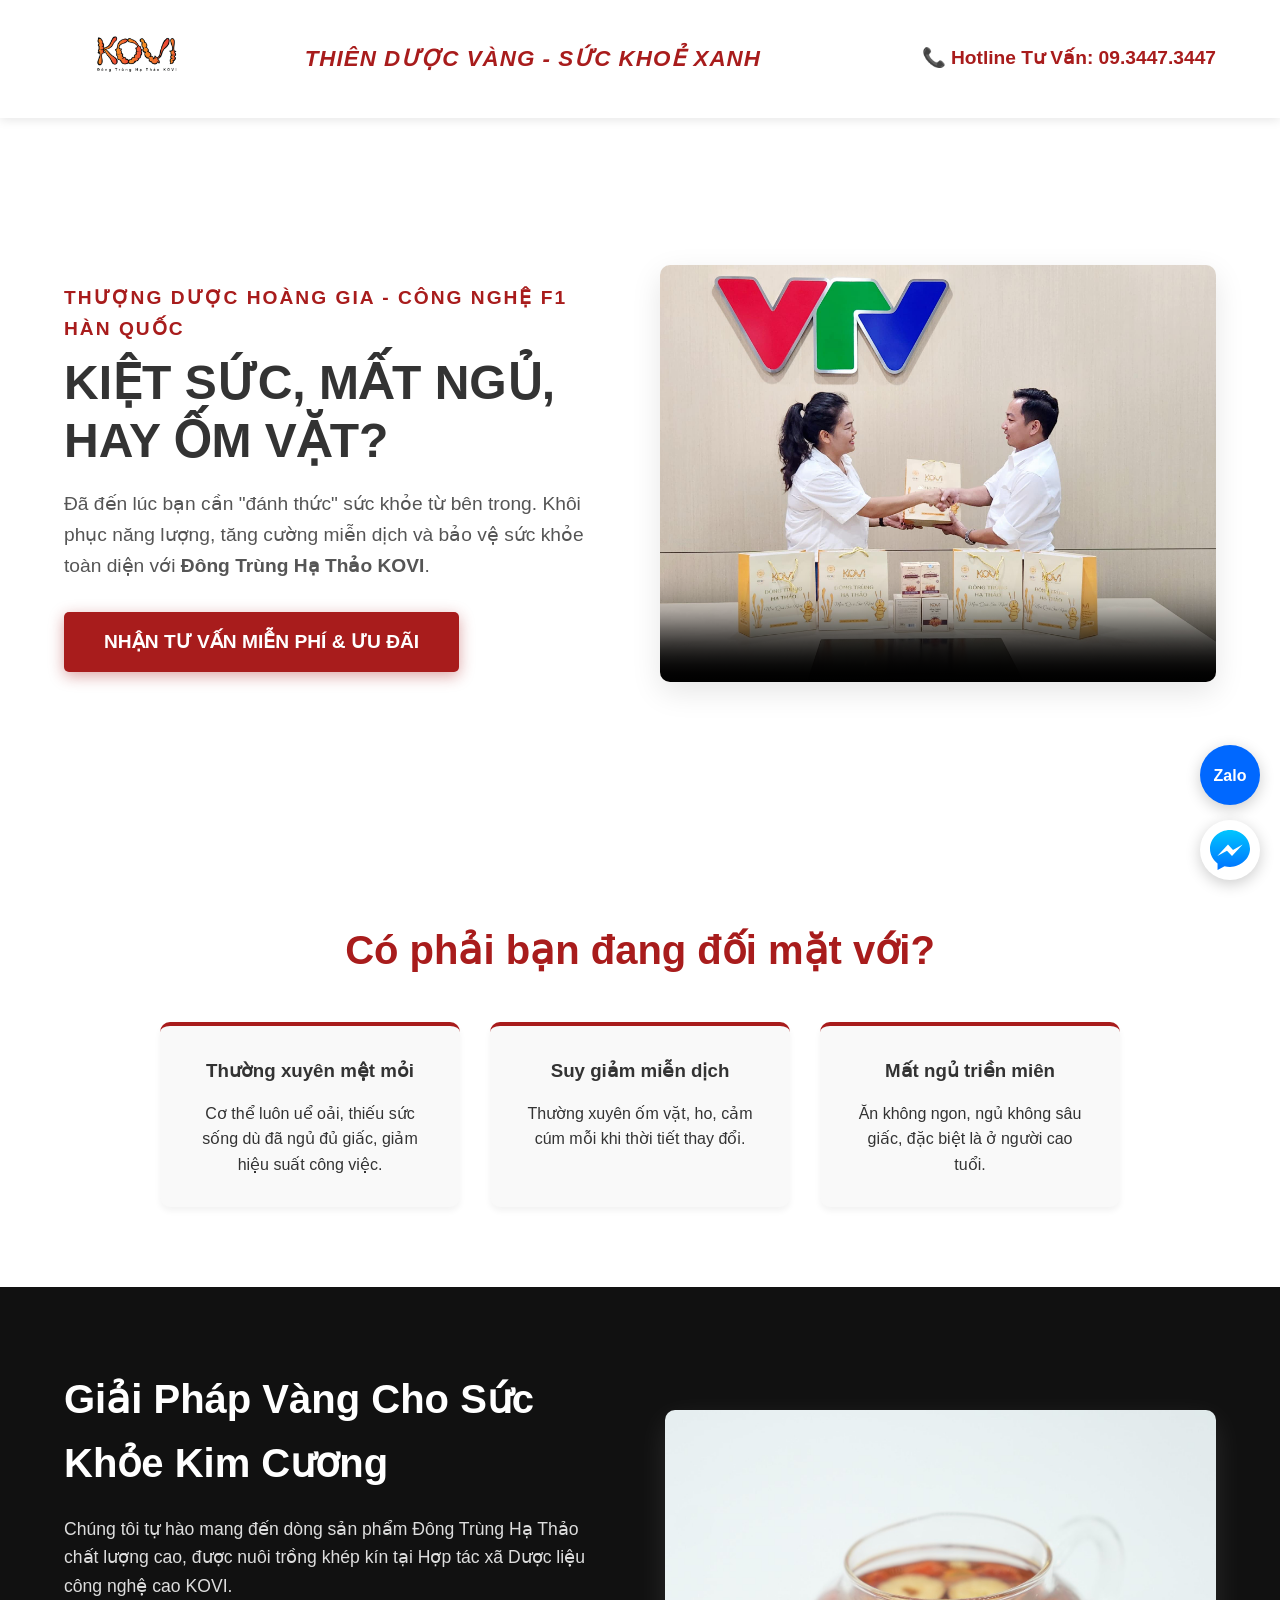
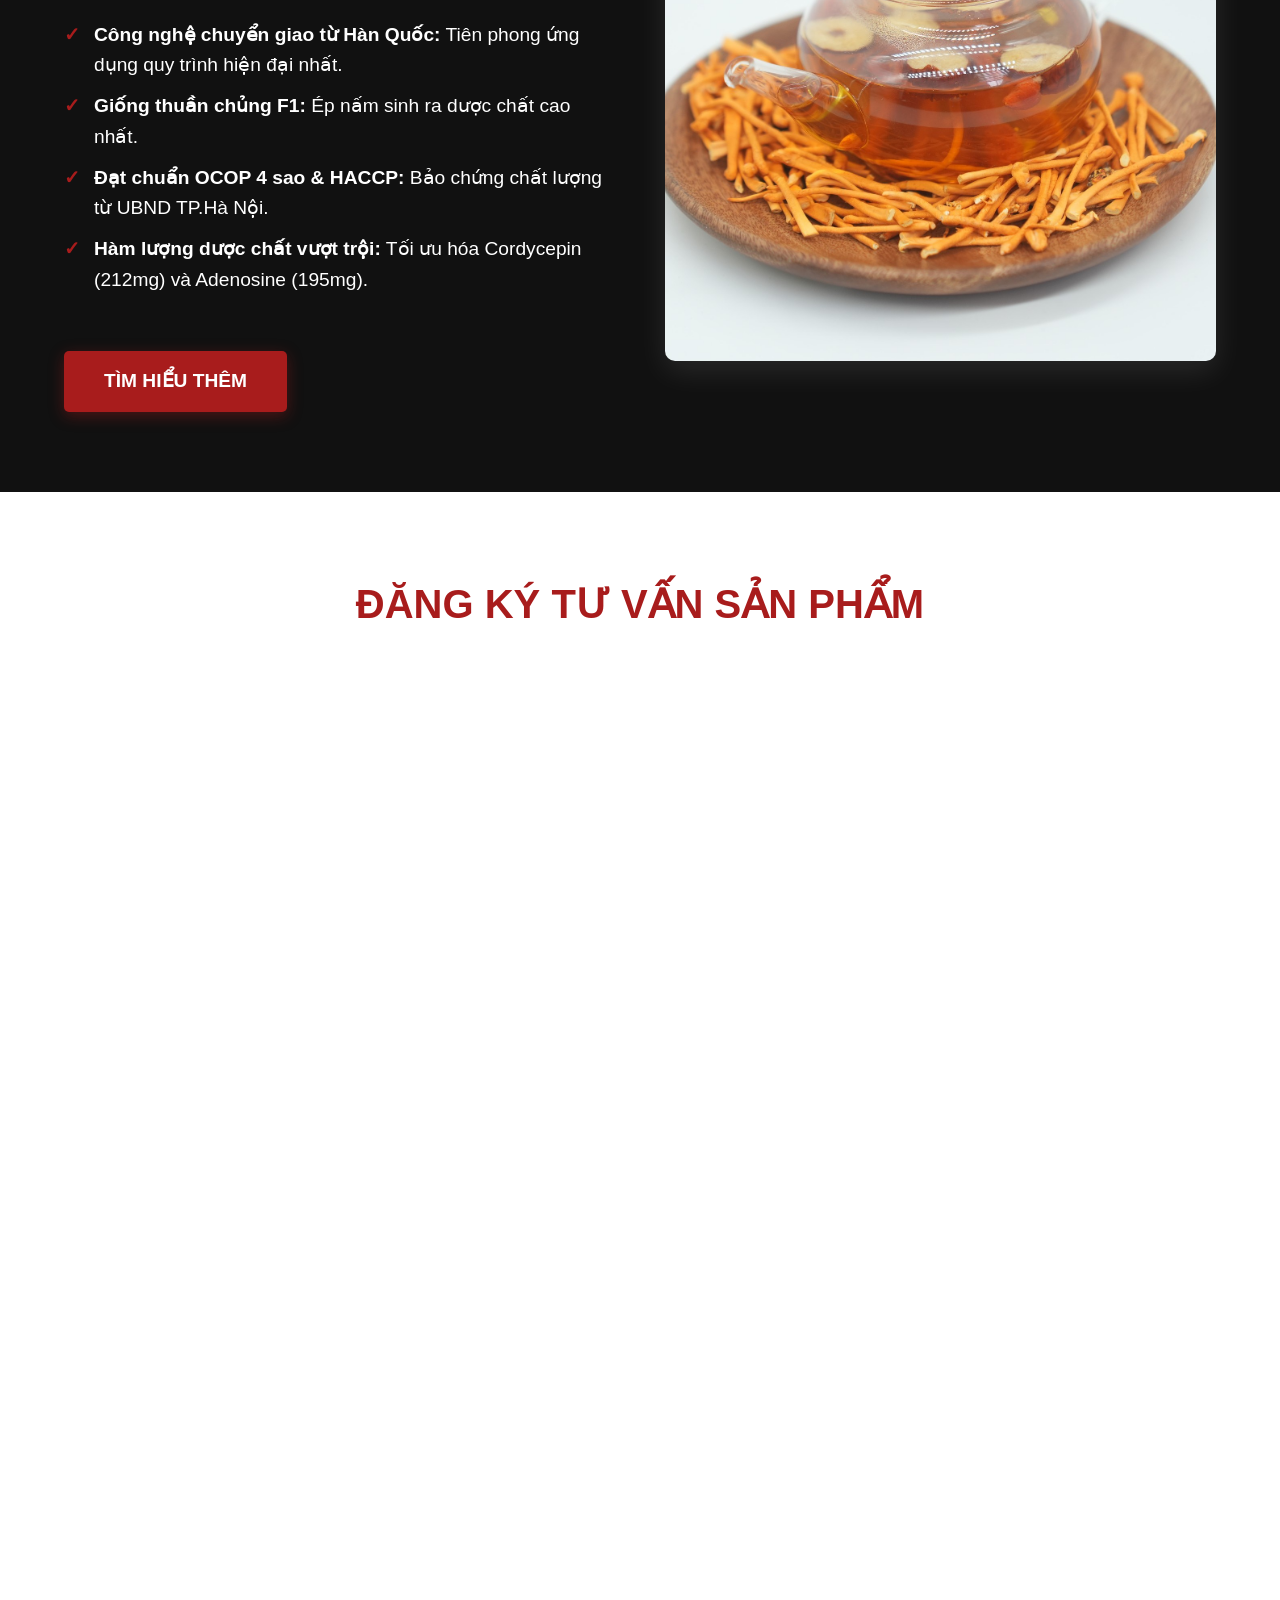
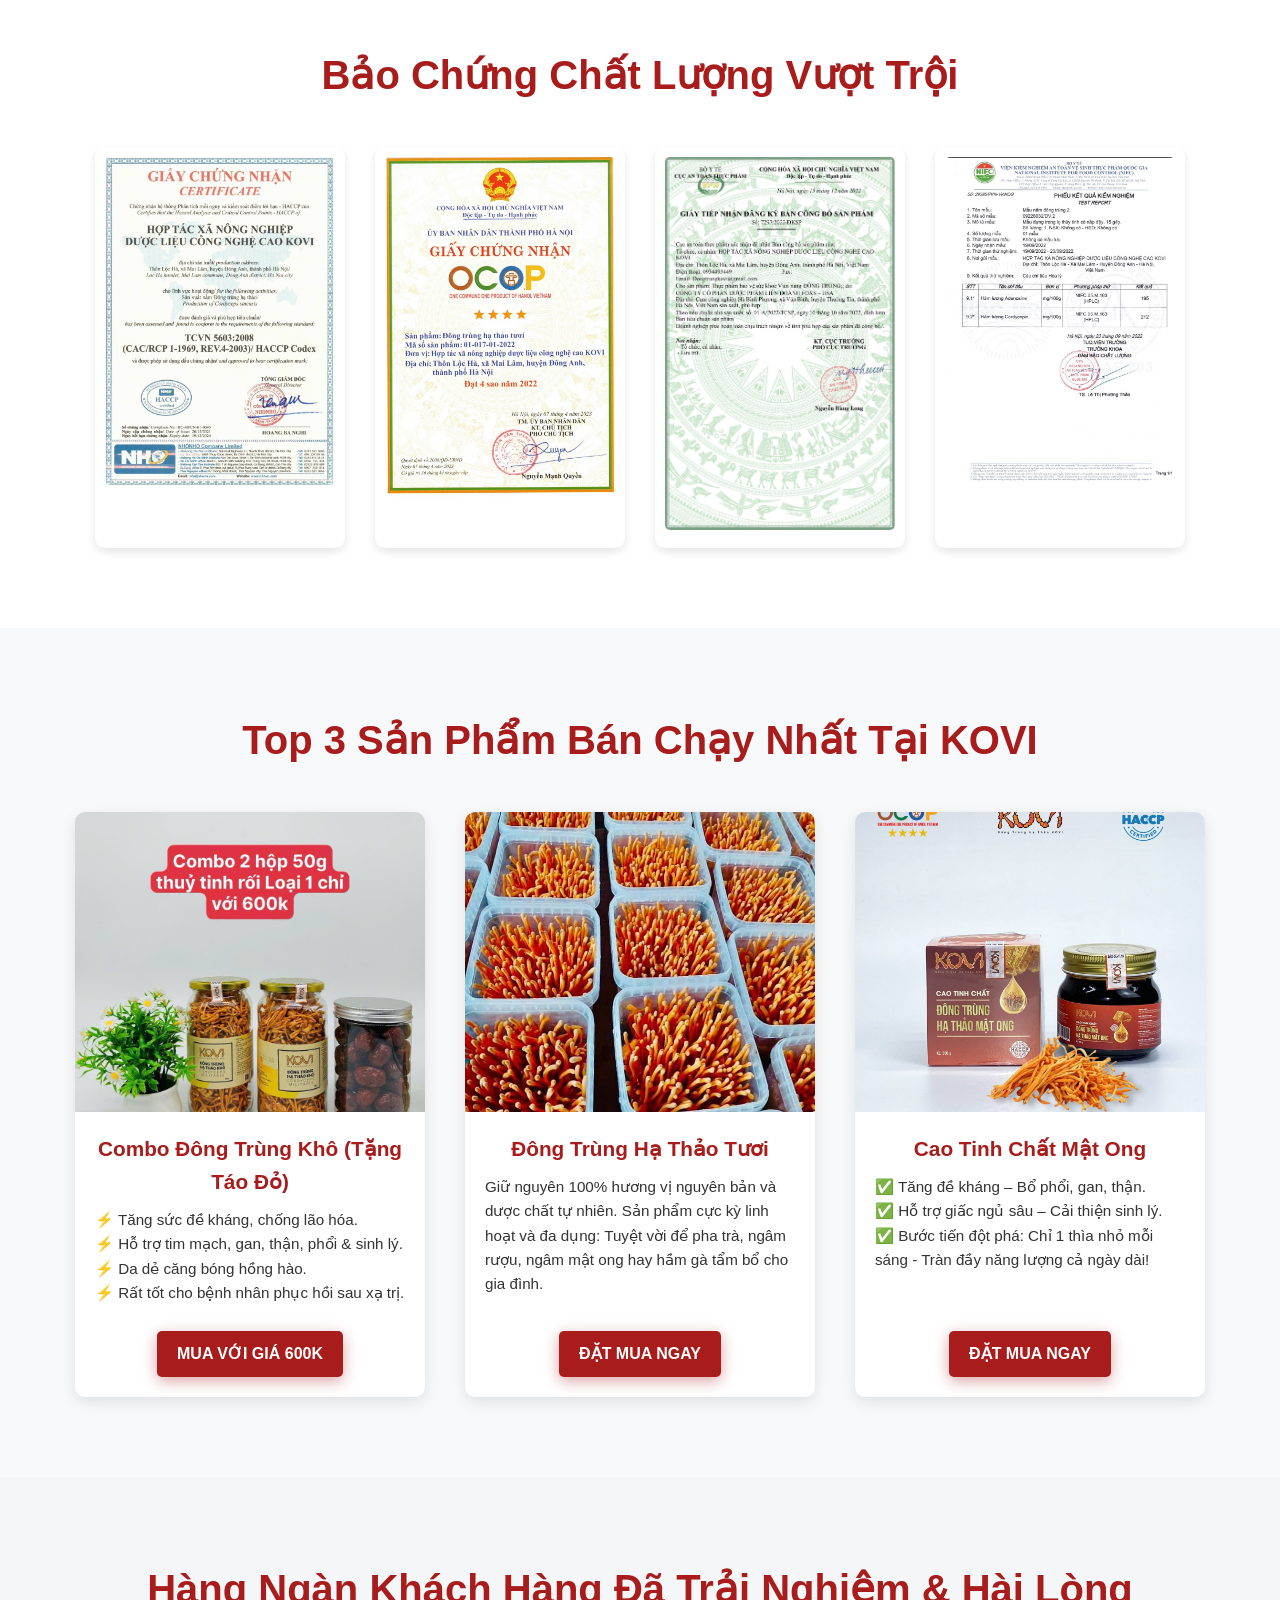
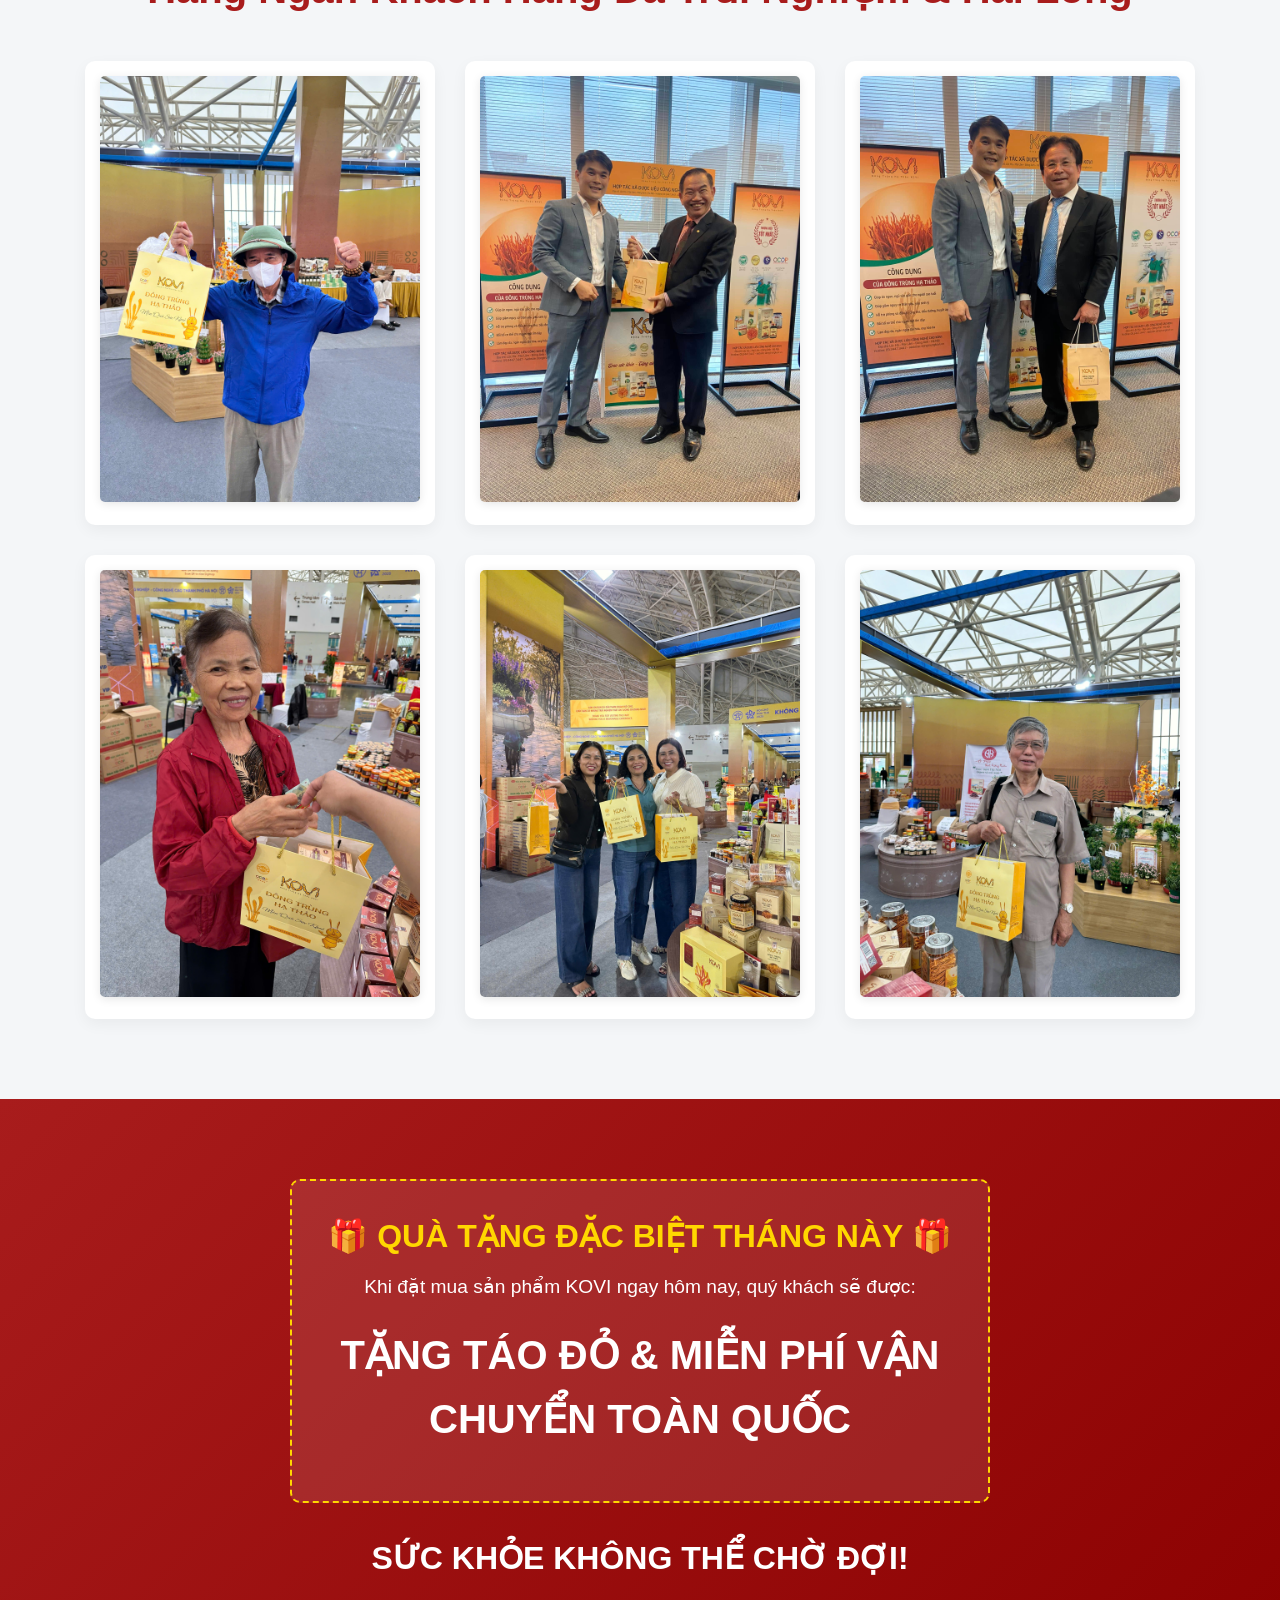
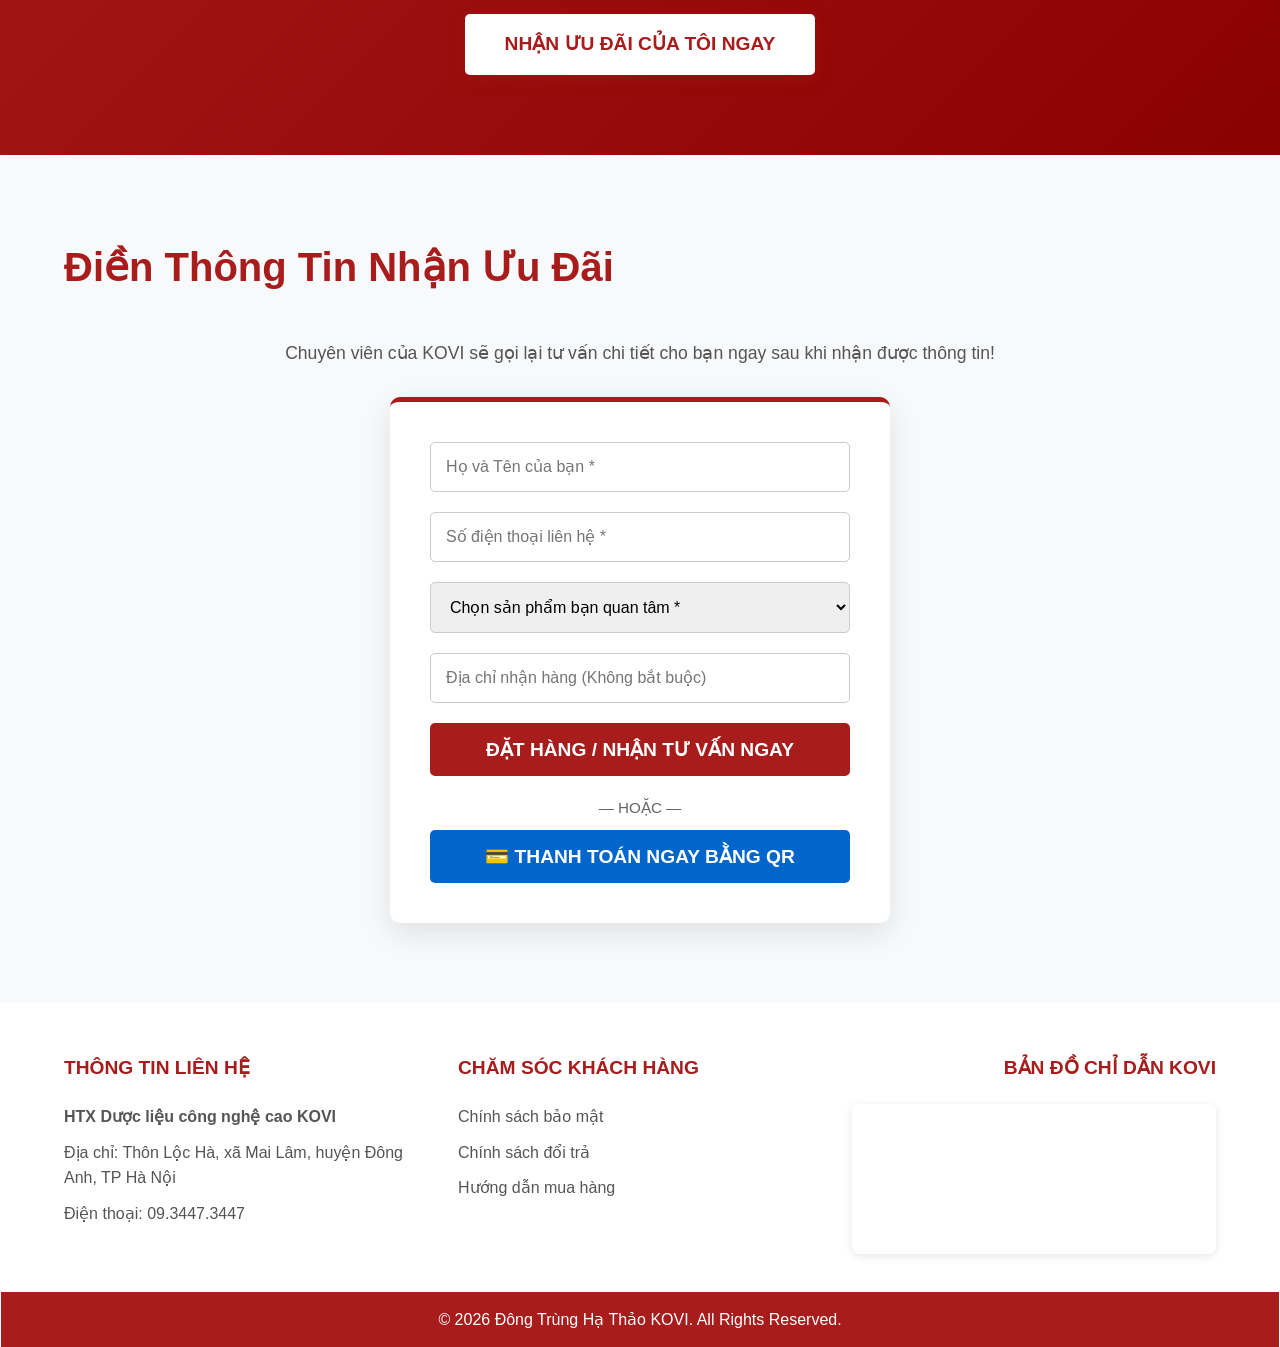
==== commit 812109fa: "Update print statement from 'Hello' to 'Goodbye'" ====
--- a/templates/index.html
+++ b/templates/index.html
@@ -23,7 +23,7 @@
         </div>
         <div class="contact-info">
             <a href="tel:0934473447" class="phone-number">📞 Hotline Tư Vấn: 09.3447.3447</a>
-            <a href="/admin" class="admin-link" style="margin-left: 20px; color: #666; text-decoration: none; font-size: 0.9rem;">🔧 Admin</a>
+            
         </div>
     </header>
 
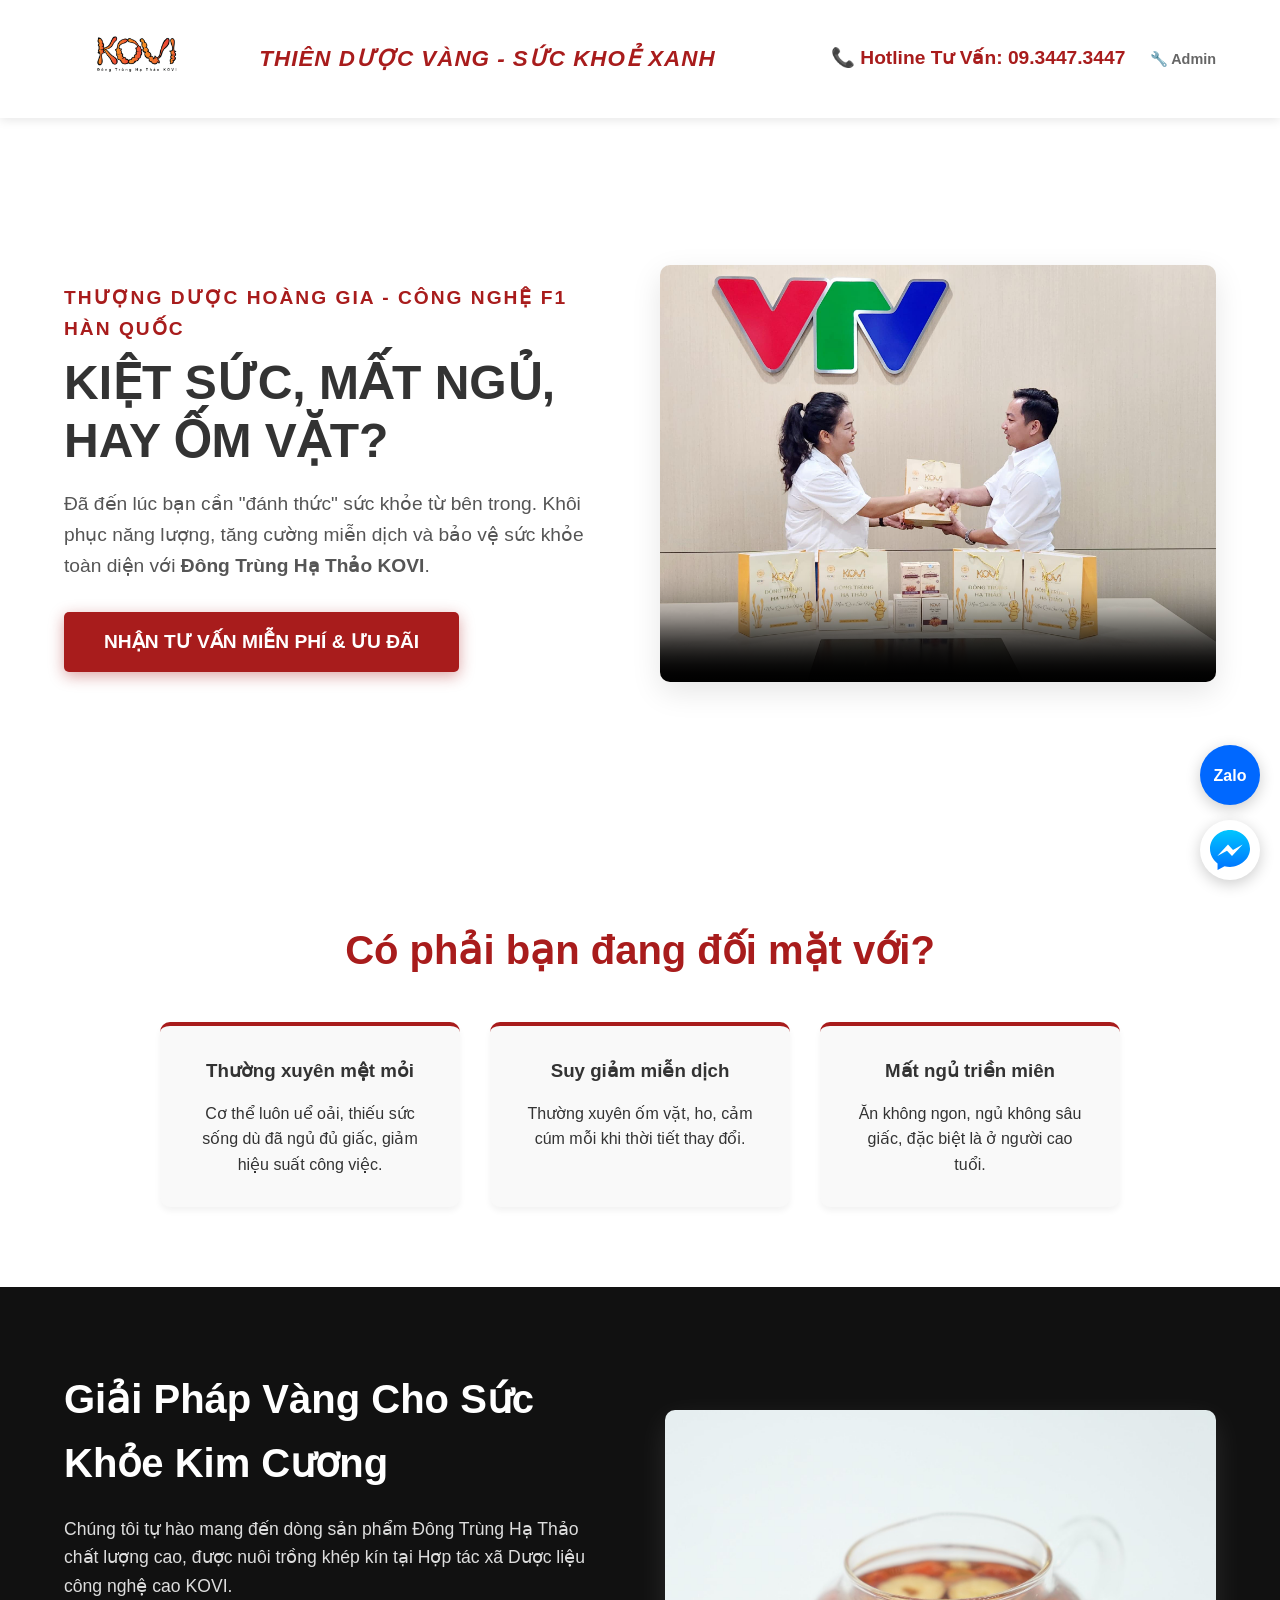
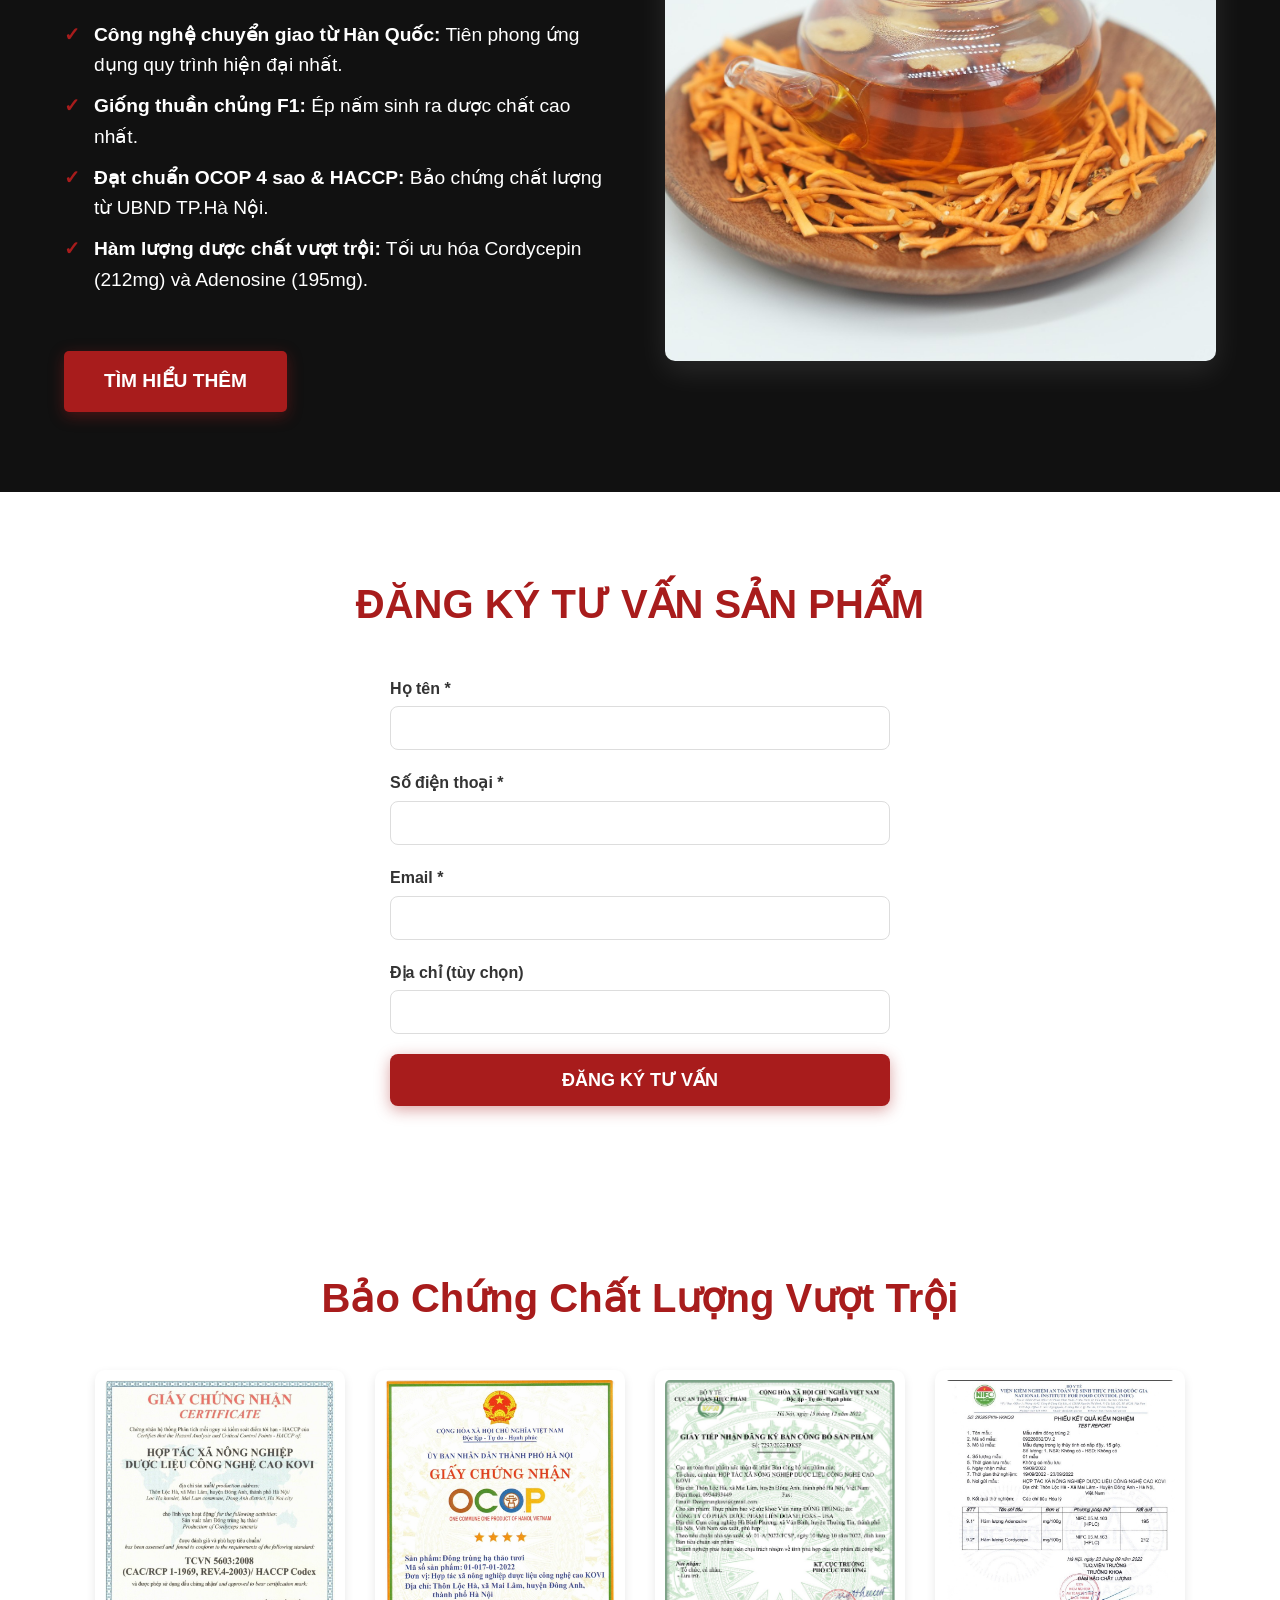
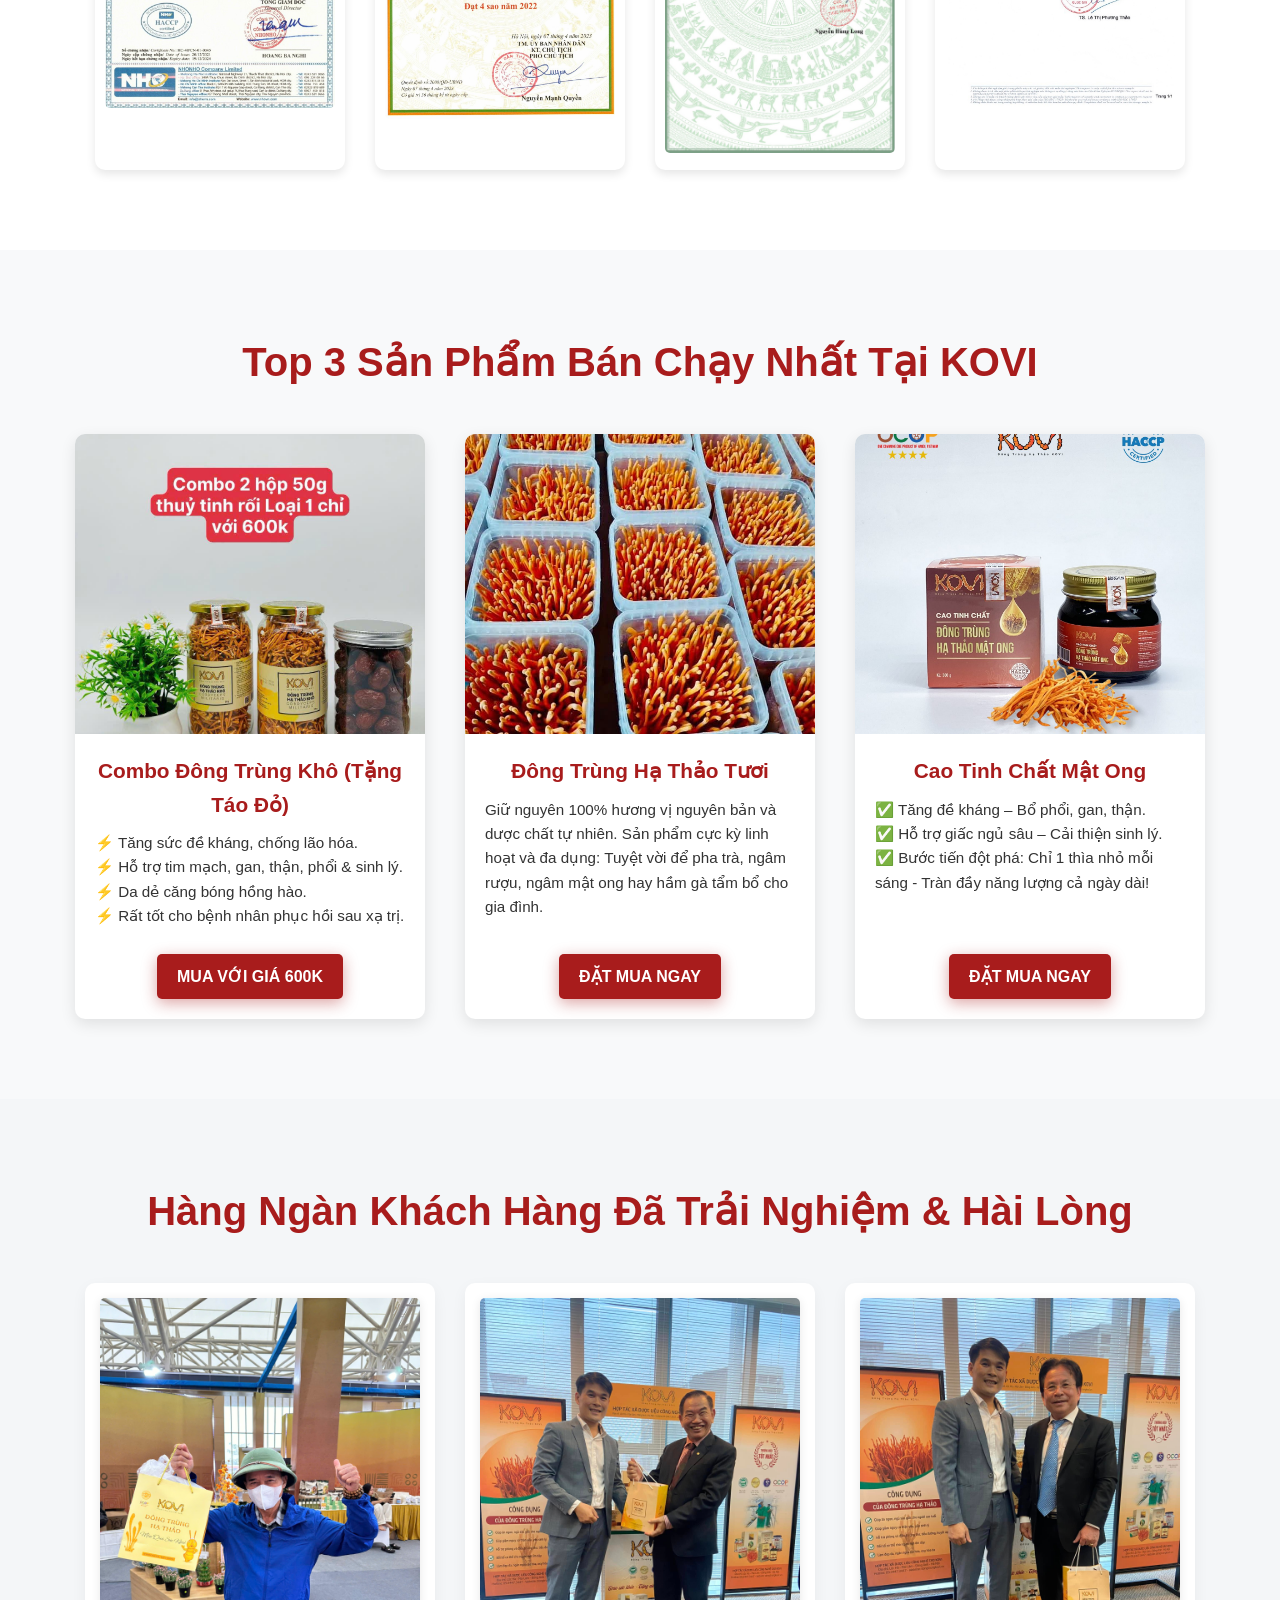
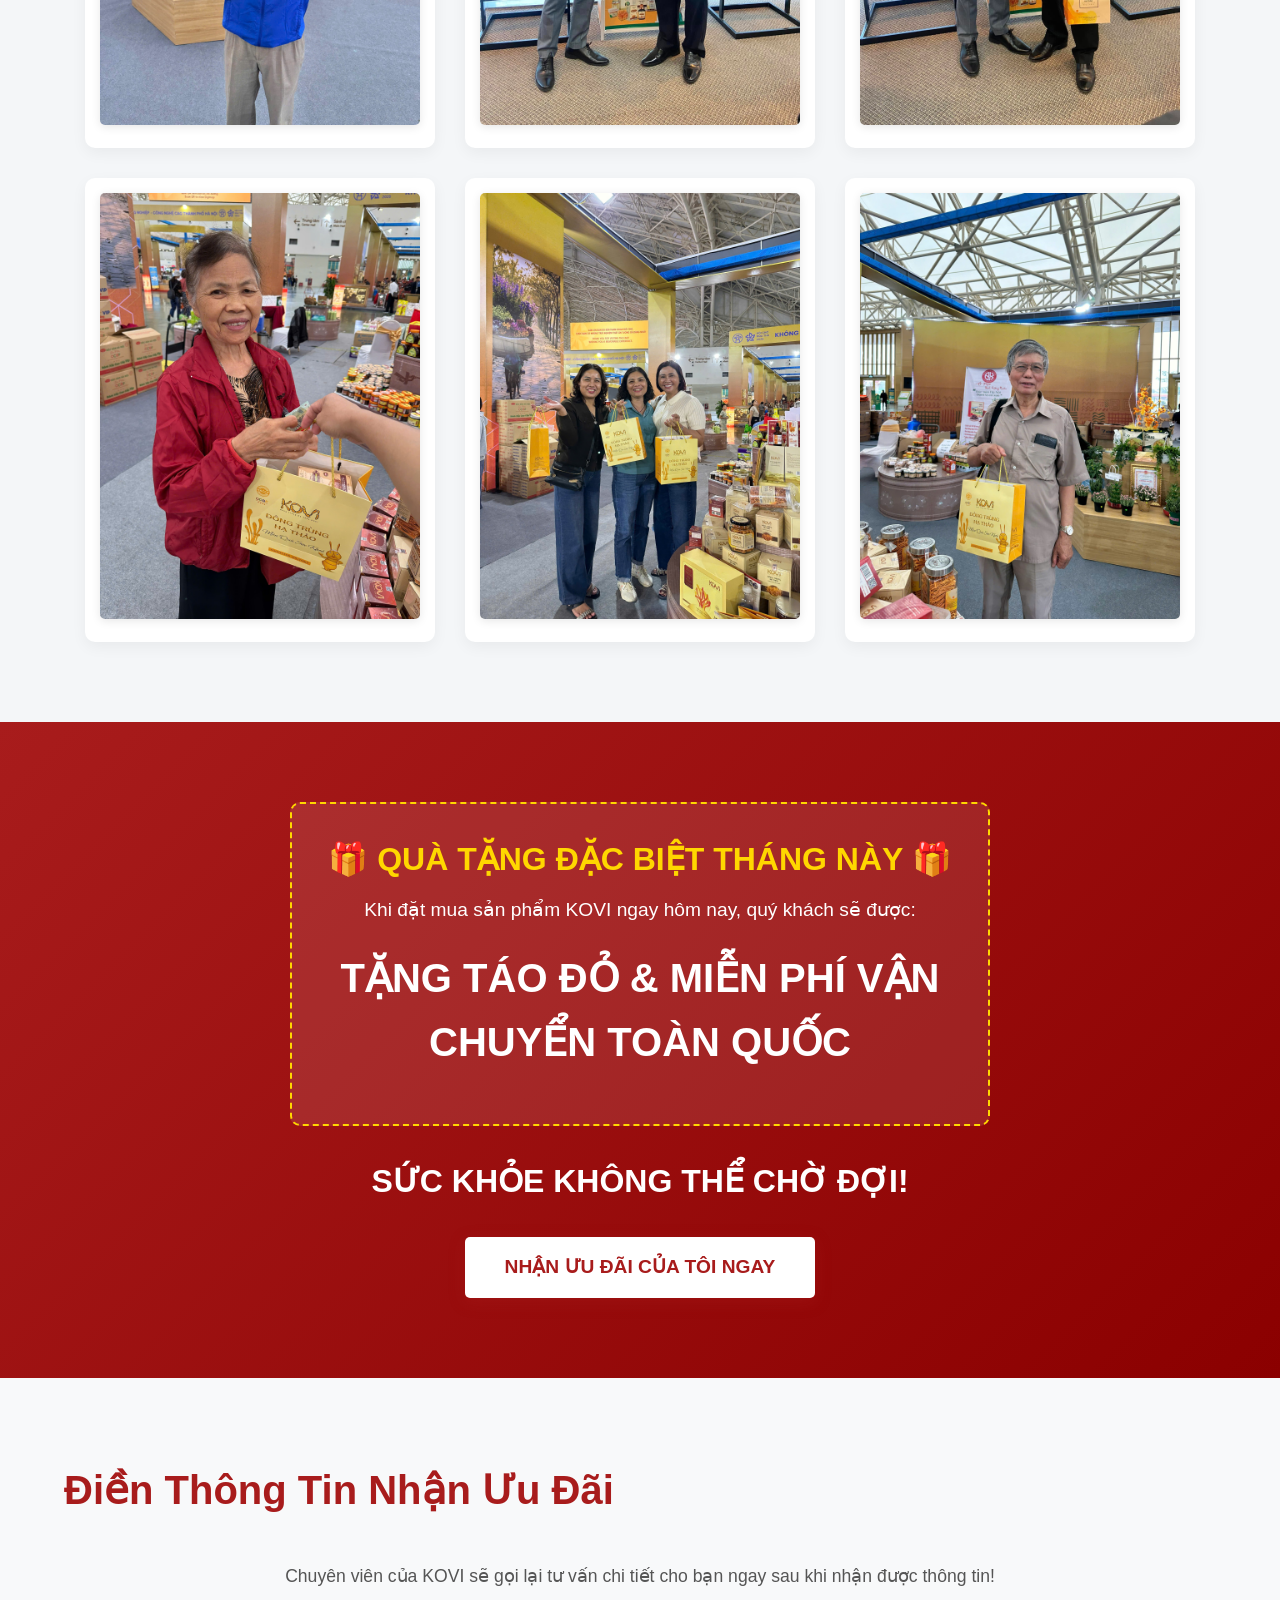
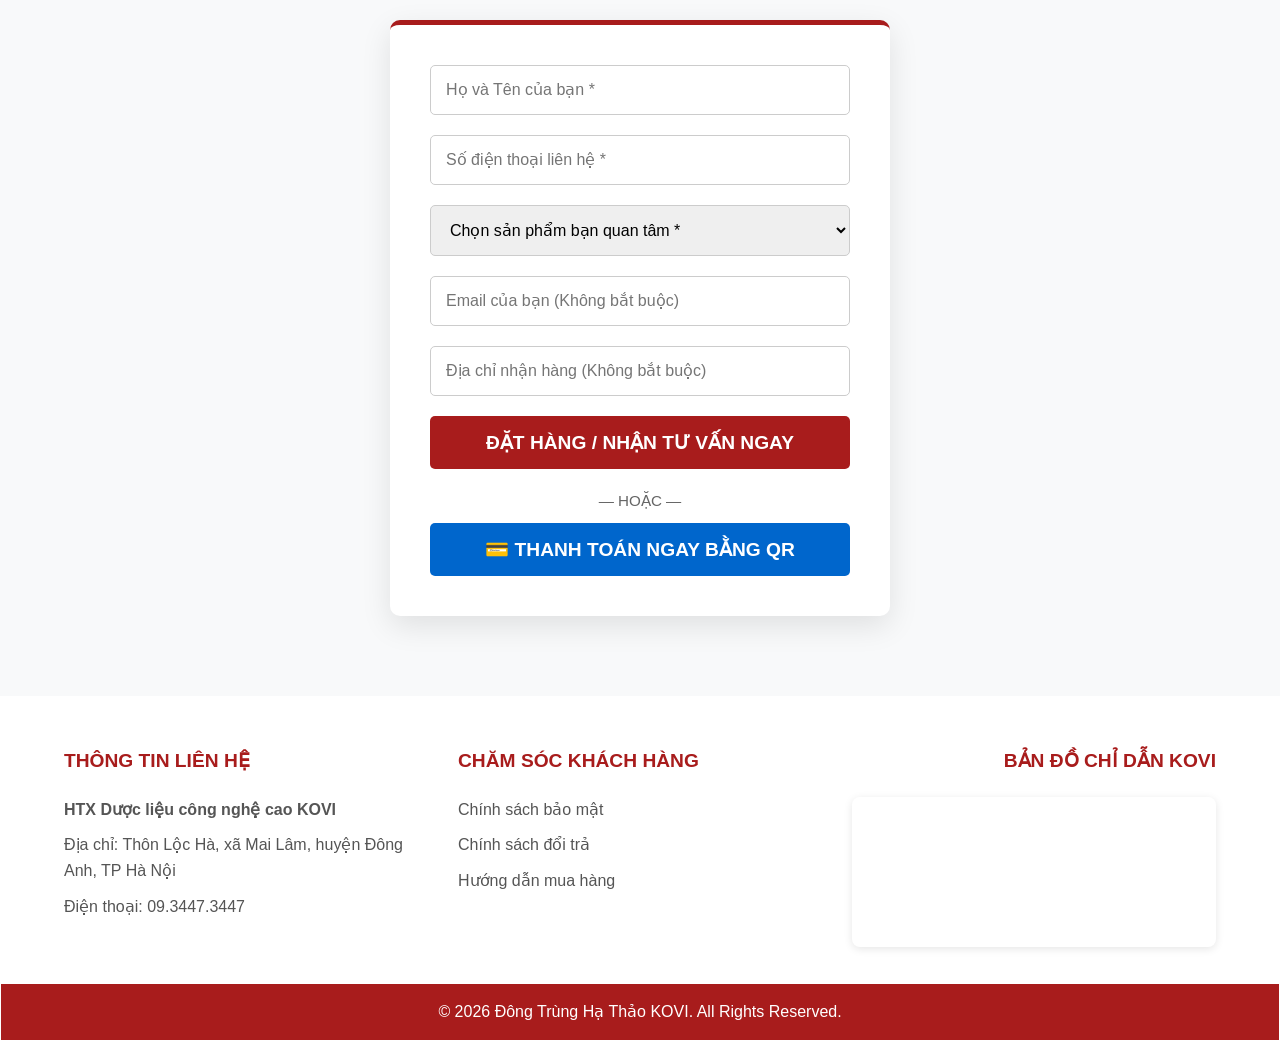
==== commit 36f48c80: "Update email input field" ====
--- a/templates/index.html
+++ b/templates/index.html
@@ -1,331 +1,354 @@
-<!DOCTYPE html>
-<html lang="vi">
-
-<head>
-    <meta charset="UTF-8">
-    <meta name="viewport" content="width=device-width, initial-scale=1.0">
-    <title>Đông Trùng Hạ Thảo KOVI - Đánh Thức Sức Khỏe</title>
-    <link
-        href="https://fonts.googleapis.com/css2?family=Inter:wght@400;600;800&family=Montserrat:wght@400;700;800&display=swap"
-        rel="stylesheet">
-    <link rel="stylesheet" href="/static/styles.css">
-</head>
-
-<body>
-
-    <!-- Header -->
-    <header class="header">
-        <div class="logo">
-            <img src="/static/images/logo.png" alt="KOVI Logo">
-        </div>
-        <div class="slogan">
-            THIÊN DƯỢC VÀNG - SỨC KHOẺ XANH
-        </div>
-        <div class="contact-info">
-            <a href="tel:0934473447" class="phone-number">📞 Hotline Tư Vấn: 09.3447.3447</a>
-            
-        </div>
-    </header>
-
-    <!-- Hero Section -->
-    <section id="home" class="hero">
-        <div class="hero-content">
-            <p class="hero-subtitle">THƯỢNG DƯỢC HOÀNG GIA - CÔNG NGHỆ F1 HÀN QUỐC</p>
-            <h1 class="hero-title">KIỆT SỨC, MẤT NGỦ, HAY ỐM VẶT?</h1>
-            <p class="hero-desc">Đã đến lúc bạn cần "đánh thức" sức khỏe từ bên trong. Khôi phục năng lượng, tăng cường
-                miễn dịch và bảo vệ sức khỏe toàn diện với <strong>Đông Trùng Hạ Thảo KOVI</strong>.</p>
-            <a href="#order-form" class="cta-button">NHẬN TƯ VẤN MIỄN PHÍ & ƯU ĐÃI</a>
-        </div>
-        <div class="hero-image">
-            <!-- Thay bằng Video phỏng vấn VTV -->
-            <video width="100%" controls poster="/static/images/hero-vtv.jpg"
-                style="border-radius: 10px; box-shadow: 0 10px 30px rgba(0,0,0,0.1);">
-                <source src="/static/images/video-vtv.mp4" type="video/mp4">
-                Trình duyệt của bạn không hỗ trợ thẻ video.
-            </video>
-        </div>
-    </section>
-
-    <!-- Vấn đề Khách Hàng -->
-    <section id="problems" class="pain-points">
-        <h2 class="section-title">Có phải bạn đang đối mặt với?</h2>
-        <div class="pain-grid">
-            <div class="pain-card">
-                <h3>Thường xuyên mệt mỏi</h3>
-                <p>Cơ thể luôn uể oải, thiếu sức sống dù đã ngủ đủ giấc, giảm hiệu suất công việc.</p>
-            </div>
-            <div class="pain-card">
-                <h3>Suy giảm miễn dịch</h3>
-                <p>Thường xuyên ốm vặt, ho, cảm cúm mỗi khi thời tiết thay đổi.</p>
-            </div>
-            <div class="pain-card">
-                <h3>Mất ngủ triền miên</h3>
-                <p>Ăn không ngon, ngủ không sâu giấc, đặc biệt là ở người cao tuổi.</p>
-            </div>
-        </div>
-    </section>
-
-    <!-- Giải pháp KOVI -->
-    <section id="benefits" class="solution">
-        <div class="solution-content">
-            <h2>Giải Pháp Vàng Cho Sức Khỏe Kim Cương</h2>
-            <p>Chúng tôi tự hào mang đến dòng sản phẩm Đông Trùng Hạ Thảo chất lượng cao, được nuôi trồng khép kín tại
-                Hợp tác xã Dược liệu công nghệ cao KOVI.</p>
-            <ul>
-                <li><strong>Công nghệ chuyển giao từ Hàn Quốc:</strong> Tiên phong ứng dụng quy trình hiện đại nhất.
-                </li>
-                <li><strong>Giống thuần chủng F1:</strong> Ép nấm sinh ra dược chất cao nhất.</li>
-                <li><strong>Đạt chuẩn OCOP 4 sao & HACCP:</strong> Bảo chứng chất lượng từ UBND TP.Hà Nội.</li>
-                <li><strong>Hàm lượng dược chất vượt trội:</strong> Tối ưu hóa Cordycepin (212mg) và Adenosine (195mg).
-                </li>
-            </ul>
-            <br>
-            <a href="#order-form" class="cta-button">TÌM HIỂU THÊM</a>
-        </div>
-        <div class="solution-image">
-            <img src="/static/images/product-tea.jpg" alt="Đông Trùng Hạ Thảo KOVI Pha Trà">
-        </div>
-    </section>
-
-    <!-- Form Đăng ký tư vấn Google Form -->
-    <section id="google-form" style="padding: 80px 5%; background-color: #fff; text-align: center;">
-        <div style="max-width: 800px; margin: 0 auto; width: 100%; padding: 0 10px;">
-            <h2 class="section-title">ĐĂNG KÝ TƯ VẤN SẢN PHẨM</h2>
-            <iframe
-                src="https://docs.google.com/forms/d/e/1FAIpQLSd8APHcaJNNI2NvgEKSfn10IuwLWWd8-NW6ueiUB5GLwLI7Bg/viewform?embedded=true"
-                width="100%" height="800" frameborder="0" marginheight="0" marginwidth="0">Đang tải…</iframe>
-        </div>
-    </section>
-
-    <!-- Giấy Chứng Nhận -->
-    <section id="certificates" class="certificates">
-        <h2 class="section-title">Bảo Chứng Chất Lượng Vượt Trội</h2>
-        <div class="cert-grid">
-            <div class="cert-card">
-                <img src="/static/images/cert-1.jpg" alt="Chứng nhận OCOP 4 Sao">
-            </div>
-            <div class="cert-card">
-                <img src="/static/images/cert-2.jpg" alt="Chứng nhận HACCP">
-            </div>
-            <div class="cert-card">
-                <img src="/static/images/cert-3.jpg" alt="Tiêu chuẩn nhà máy">
-            </div>
-            <div class="cert-card">
-                <img src="/static/images/cert-4.jpg" alt="Kết quả kiểm nghiệm">
-            </div>
-        </div>
-    </section>
-
-    <!-- Các Dòng Sản Phẩm -->
-    <section id="products" class="products">
-        <h2 class="section-title">Top 3 Sản Phẩm Bán Chạy Nhất Tại KOVI</h2>
-        <div class="product-grid">
-
-            <!-- Sản phẩm 1 -->
-            <div class="product-card">
-                <img src="/static/images/product-combo-kho.jpg" alt="Combo Đông Trùng Hạ Thảo Khô">
-                <div class="product-info">
-                    <h3 style="font-size: 1.3rem;">Combo Đông Trùng Khô (Tặng Táo Đỏ)</h3>
-                    <p style="text-align: left; font-size: 0.95rem;">
-                        ⚡ Tăng sức đề kháng, chống lão hóa.<br>
-                        ⚡ Hỗ trợ tim mạch, gan, thận, phổi & sinh lý.<br>
-                        ⚡ Da dẻ căng bóng hồng hào.<br>
-                        ⚡ Rất tốt cho bệnh nhân phục hồi sau xạ trị.
-                    </p>
-                    <br>
-                    <a href="#order-form" class="cta-button" style="padding: 10px 20px; font-size: 1rem;">MUA VỚI GIÁ
-                        600K</a>
-                </div>
-            </div>
-
-            <!-- Sản phẩm 2 -->
-            <div class="product-card">
-                <img src="/static/images/product-fresh.jpg" alt="Đông Trùng Hạ Thảo Tươi">
-                <div class="product-info">
-                    <h3 style="font-size: 1.3rem;">Đông Trùng Hạ Thảo Tươi</h3>
-                    <p style="text-align: left; font-size: 0.95rem;">
-                        Giữ nguyên 100% hương vị nguyên bản và dược chất tự nhiên. Sản phẩm cực kỳ linh hoạt và đa dụng:
-                        Tuyệt vời để pha trà, ngâm rượu, ngâm mật ong hay hầm gà tẩm bổ cho gia đình.
-                    </p>
-                    <br>
-                    <a href="#order-form" class="cta-button" style="padding: 10px 20px; font-size: 1rem;">ĐẶT MUA
-                        NGAY</a>
-                </div>
-            </div>
-
-            <!-- Sản phẩm 3 -->
-            <div class="product-card">
-                <img src="/static/images/product-honey.jpg" alt="Cao Tinh Chất Mật Ong">
-                <div class="product-info">
-                    <h3 style="font-size: 1.3rem;">Cao Tinh Chất Mật Ong</h3>
-                    <p style="text-align: left; font-size: 0.95rem;">
-                        ✅ Tăng đề kháng – Bổ phổi, gan, thận.<br>
-                        ✅ Hỗ trợ giấc ngủ sâu – Cải thiện sinh lý.<br>
-                        ✅ Bước tiến đột phá: Chỉ 1 thìa nhỏ mỗi sáng - Tràn đầy năng lượng cả ngày dài!
-                    </p>
-                    <br>
-                    <a href="#order-form" class="cta-button" style="padding: 10px 20px; font-size: 1rem;">ĐẶT MUA
-                        NGAY</a>
-                </div>
-            </div>
-
-        </div>
-    </section>
-
-    <!-- Đánh giá khách hàng (Feedback) -->
-    <section id="feedback" class="feedbacks">
-        <h2 class="section-title">Hàng Ngàn Khách Hàng Đã Trải Nghiệm & Hài Lòng</h2>
-        <div class="feedback-grid">
-            <div class="feedback-card">
-                <img src="/static/images/feedback-1.jpg" alt="Phản hồi khách hàng 1">
-            </div>
-            <div class="feedback-card">
-                <img src="/static/images/feedback-2.jpg" alt="Phản hồi khách hàng 2">
-            </div>
-            <div class="feedback-card">
-                <img src="/static/images/feedback-3.jpg" alt="Phản hồi khách hàng 3">
-            </div>
-            <div class="feedback-card">
-                <img src="/static/images/feedback-4.jpg" alt="Phản hồi khách hàng 4">
-            </div>
-            <div class="feedback-card">
-                <img src="/static/images/feedback-5.jpg" alt="Phản hồi khách hàng 5">
-            </div>
-            <div class="feedback-card">
-                <img src="/static/images/feedback-6.jpg" alt="Phản hồi khách hàng 6">
-            </div>
-        </div>
-    </section>
-
-    <!-- Quà Tặng & CTA Cuối -->
-    <section class="promo-cta">
-        <div class="promo-box">
-            <h3>🎁 QUÀ TẶNG ĐẶC BIỆT THÁNG NÀY 🎁</h3>
-            <p style="font-size: 1.2rem; margin-bottom: 20px;">Khi đặt mua sản phẩm KOVI ngay hôm nay, quý khách sẽ
-                được:</p>
-            <h2 style="font-size: 2.5rem; margin-bottom: 20px;">TẶNG TÁO ĐỎ & MIỄN PHÍ VẬN CHUYỂN TOÀN QUỐC</h2>
-        </div>
-        <h2 style="margin-bottom: 30px; font-size: 2rem;">SỨC KHỎE KHÔNG THỂ CHỜ ĐỢI!</h2>
-        <a href="#order-form" class="cta-button" style="background-color: #fff; color: var(--primary-red);">NHẬN ƯU ĐÃI
-            CỦA TÔI NGAY</a>
-    </section>
-
-    <!-- Form Đặt Hàng -->
-    <section id="order-form" class="order-section">
-        <h2 class="section-title">Điền Thông Tin Nhận Ưu Đãi</h2>
-        <p style="text-align: center; margin-bottom: 30px; font-size: 1.1rem; color: #555;">Chuyên viên của KOVI sẽ gọi
-            lại tư vấn chi tiết cho bạn ngay sau khi nhận được thông tin!</p>
-        <div class="form-container">
-            <form id="orderForm" action="/checkout" method="POST">
-                <input type="hidden" name="_subject" value="Khách đặt hàng từ Landing Page KOVI!">
-                <input type="hidden" name="_captcha" value="false">
-                <input type="hidden" name="quantity" value="1">
-                <input type="text" name="name" placeholder="Họ và Tên của bạn *" required>
-                <input type="tel" name="phone" placeholder="Số điện thoại liên hệ *" required>
-                <select name="product_id" required>
-                    <option value="" disabled selected>Chọn sản phẩm bạn quan tâm *</option>
-                    <option value="tu-van">Tôi chưa rõ, cần tư vấn thêm</option>
-                </select>
-                <input type="text" name="address" placeholder="Địa chỉ nhận hàng (Không bắt buộc)">
-                <button type="submit" class="submit-btn">ĐẶT HÀNG / NHẬN TƯ VẤN NGAY</button>
-                <div style="text-align: center; margin-top: 20px;">
-                    <p style="color: #666; font-size: 0.95rem; margin-bottom: 10px;">— HOẶC —</p>
-                    <button type="submit" class="submit-btn" style="background-color: #0066cc; width: 100%;">💳 THANH TOÁN NGAY BẰNG QR</button>
-                </div>
-            </form>
-        </div>
-    </section>
-    <script>
-        document.addEventListener('DOMContentLoaded', function () {
-            const productSelect = document.querySelector('select[name="product_id"]');
-            fetch('api/products')
-                .then(response => {
-                    if (!response.ok) {
-                        throw new Error('Không thể tải danh sách sản phẩm');
-                    }
-                    return response.json();
-                })
-                .then(products => {
-                    productSelect.innerHTML = '';
-
-                    const defaultOption = document.createElement('option');
-                    defaultOption.value = '';
-                    defaultOption.disabled = true;
-                    defaultOption.selected = true;
-                    defaultOption.textContent = 'Chọn sản phẩm bạn quan tâm *';
-                    productSelect.appendChild(defaultOption);
-
-                    products.forEach(product => {
-                        const option = document.createElement('option');
-                        option.value = product.id;
-                        option.textContent = product.name || `Sản phẩm #${product.id}`;
-                        productSelect.appendChild(option);
-                    });
-
-                    const adviceOption = document.createElement('option');
-                    adviceOption.value = 'tu-van';
-                    adviceOption.textContent = 'Tôi chưa rõ, cần tư vấn thêm';
-                    productSelect.appendChild(adviceOption);
-                })
-                .catch(error => {
-                    console.warn(error);
-                });
-        });
-    </script>
-
-    <!-- Footer -->
-    <footer id="footer-info">
-        <div class="footer-content">
-            <div class="footer-col">
-                <h4>Thông Tin Liên Hệ</h4>
-                <p><strong>HTX Dược liệu công nghệ cao KOVI</strong></p>
-                <p>Địa chỉ: Thôn Lộc Hà, xã Mai Lâm, huyện Đông Anh, TP Hà Nội</p>
-                <p>Điện thoại: 09.3447.3447</p>
-            </div>
-            <div class="footer-col">
-                <h4>Chăm Sóc Khách Hàng</h4>
-                <p><a href="#" style="color:#555; text-decoration:none;">Chính sách bảo mật</a></p>
-                <p><a href="#" style="color:#555; text-decoration:none;">Chính sách đổi trả</a></p>
-                <p><a href="#" style="color:#555; text-decoration:none;">Hướng dẫn mua hàng</a></p>
-            </div>
-            <div class="footer-col" style="text-align: right;">
-                <h4>Bản Đồ Chỉ Dẫn KOVI</h4>
-                <iframe
-                    src="https://www.google.com/maps/embed?pb=!1m18!1m12!1m3!1d14889.377045731388!2d105.8752!3d21.0991!2m3!1f0!2f0!3f0!3m2!1i1024!2i768!4f13.1!3m3!1m2!1s0x3135a9634e5db8d5%3A0xc319114b0811e582!2zTWFpIEzDom0sIMSQw7RuZyBBbmgsIEjDoCBO4buZaSwgVmnhu4d0IE5hbQ!5e0!3m2!1svi!2s!4v1700000000000!5m2!1svi!2s"
-                    width="100%" height="150"
-                    style="border:0; border-radius: 8px; box-shadow: 0 2px 8px rgba(0,0,0,0.1);" allowfullscreen=""
-                    loading="lazy" referrerpolicy="no-referrer-when-downgrade"></iframe>
-            </div>
-        </div>
-        <div class="footer-bottom">
-            <p>&copy; 2026 Đông Trùng Hạ Thảo KOVI. All Rights Reserved.</p>
-        </div>
-    </footer>
-
-    <!-- Nút Liên Hệ Trôi Nổi (Floating Contact) -->
-    <div class="floating-contact">
-        <a href="https://zalo.me/1380904224427783563" target="_blank" class="contact-btn zalo-btn">
-            <svg viewBox="0 0 40 40" width="40" height="40" xmlns="http://www.w3.org/2000/svg">
-                <text x="50%" y="54%" dominant-baseline="middle" text-anchor="middle" fill="white"
-                    font-family="Arial, sans-serif" font-weight="bold" font-size="16">Zalo</text>
-            </svg>
-        </a>
-        <a href="https://www.facebook.com/DongtrungnhantaoKoVi" target="_blank" class="contact-btn mess-btn">
-            <svg viewBox="0 0 36 36" fill="url(#messenger-gradient)" width="40" height="40"
-                xmlns="http://www.w3.org/2000/svg">
-                <defs>
-                    <linearGradient id="messenger-gradient" x1="18" y1="0" x2="18" y2="36"
-                        gradientUnits="userSpaceOnUse">
-                        <stop stop-color="#00C6FF" />
-                        <stop offset="1" stop-color="#0072FF" />
-                    </linearGradient>
-                </defs>
-                <path
-                    d="M18 0C8.06 0 0 7.6 0 16.98C0 22.33 2.65 27.08 6.8 30.15V36L13.1 32.53C14.65 32.96 16.29 33.19 18 33.19C27.94 33.19 36 25.59 36 16.98C36 7.6 27.94 0 18 0ZM19.8 23.36L15.3 18.57L6.6 23.36L16.2 13.15L20.7 17.94L29.4 13.15L19.8 23.36Z" />
-            </svg>
-        </a>
-    </div>
-
-</body>
-
-</html>
+<!DOCTYPE html>
+<html lang="vi">
+
+<head>
+    <meta charset="UTF-8">
+    <meta name="viewport" content="width=device-width, initial-scale=1.0">
+    <title>Đông Trùng Hạ Thảo KOVI - Đánh Thức Sức Khỏe</title>
+    <link
+        href="https://fonts.googleapis.com/css2?family=Inter:wght@400;600;800&family=Montserrat:wght@400;700;800&display=swap"
+        rel="stylesheet">
+    <link rel="stylesheet" href="/static/styles.css">
+</head>
+
+<body>
+
+    <!-- Header -->
+    <header class="header">
+        <div class="logo">
+            <img src="/static/images/logo.png" alt="KOVI Logo">
+        </div>
+        <div class="slogan">
+            THIÊN DƯỢC VÀNG - SỨC KHOẺ XANH
+        </div>
+        <div class="contact-info">
+            <a href="tel:0934473447" class="phone-number">📞 Hotline Tư Vấn: 09.3447.3447</a>
+            <a href="/admin" class="admin-link" style="margin-left: 20px; color: #666; text-decoration: none; font-size: 0.9rem;">🔧 Admin</a>
+        </div>
+    </header>
+
+    <!-- Hero Section -->
+    <section id="home" class="hero">
+        <div class="hero-content">
+            <p class="hero-subtitle">THƯỢNG DƯỢC HOÀNG GIA - CÔNG NGHỆ F1 HÀN QUỐC</p>
+            <h1 class="hero-title">KIỆT SỨC, MẤT NGỦ, HAY ỐM VẶT?</h1>
+            <p class="hero-desc">Đã đến lúc bạn cần "đánh thức" sức khỏe từ bên trong. Khôi phục năng lượng, tăng cường
+                miễn dịch và bảo vệ sức khỏe toàn diện với <strong>Đông Trùng Hạ Thảo KOVI</strong>.</p>
+            <a href="#order-form" class="cta-button">NHẬN TƯ VẤN MIỄN PHÍ & ƯU ĐÃI</a>
+        </div>
+        <div class="hero-image">
+            <!-- Thay bằng Video phỏng vấn VTV -->
+            <video width="100%" controls poster="/static/images/hero-vtv.jpg"
+                style="border-radius: 10px; box-shadow: 0 10px 30px rgba(0,0,0,0.1);">
+                <source src="/static/images/video-vtv.mp4" type="video/mp4">
+                Trình duyệt của bạn không hỗ trợ thẻ video.
+            </video>
+        </div>
+    </section>
+
+    <!-- Vấn đề Khách Hàng -->
+    <section id="problems" class="pain-points">
+        <h2 class="section-title">Có phải bạn đang đối mặt với?</h2>
+        <div class="pain-grid">
+            <div class="pain-card">
+                <h3>Thường xuyên mệt mỏi</h3>
+                <p>Cơ thể luôn uể oải, thiếu sức sống dù đã ngủ đủ giấc, giảm hiệu suất công việc.</p>
+            </div>
+            <div class="pain-card">
+                <h3>Suy giảm miễn dịch</h3>
+                <p>Thường xuyên ốm vặt, ho, cảm cúm mỗi khi thời tiết thay đổi.</p>
+            </div>
+            <div class="pain-card">
+                <h3>Mất ngủ triền miên</h3>
+                <p>Ăn không ngon, ngủ không sâu giấc, đặc biệt là ở người cao tuổi.</p>
+            </div>
+        </div>
+    </section>
+
+    <!-- Giải pháp KOVI -->
+    <section id="benefits" class="solution">
+        <div class="solution-content">
+            <h2>Giải Pháp Vàng Cho Sức Khỏe Kim Cương</h2>
+            <p>Chúng tôi tự hào mang đến dòng sản phẩm Đông Trùng Hạ Thảo chất lượng cao, được nuôi trồng khép kín tại
+                Hợp tác xã Dược liệu công nghệ cao KOVI.</p>
+            <ul>
+                <li><strong>Công nghệ chuyển giao từ Hàn Quốc:</strong> Tiên phong ứng dụng quy trình hiện đại nhất.
+                </li>
+                <li><strong>Giống thuần chủng F1:</strong> Ép nấm sinh ra dược chất cao nhất.</li>
+                <li><strong>Đạt chuẩn OCOP 4 sao & HACCP:</strong> Bảo chứng chất lượng từ UBND TP.Hà Nội.</li>
+                <li><strong>Hàm lượng dược chất vượt trội:</strong> Tối ưu hóa Cordycepin (212mg) và Adenosine (195mg).
+                </li>
+            </ul>
+            <br>
+            <a href="#order-form" class="cta-button">TÌM HIỂU THÊM</a>
+        </div>
+        <div class="solution-image">
+            <img src="/static/images/product-tea.jpg" alt="Đông Trùng Hạ Thảo KOVI Pha Trà">
+        </div>
+    </section>
+
+    <!-- Form Đăng ký tư vấn -->
+    <section id="order-form" style="padding: 80px 5%; background-color: #fff; text-align: center;">
+        <div style="max-width: 800px; margin: 0 auto; width: 100%; padding: 0 10px;">
+            <h2 class="section-title">ĐĂNG KÝ TƯ VẤN SẢN PHẨM</h2>
+            <form action="/checkout" method="post" style="display: flex; flex-direction: column; gap: 20px; max-width: 500px; margin: 0 auto;">
+                <input type="hidden" name="product_id" value="tu-van">
+                
+                <div style="text-align: left;">
+                    <label for="name" style="display: block; margin-bottom: 5px; font-weight: bold;">Họ tên *</label>
+                    <input type="text" id="name" name="name" required style="width: 100%; padding: 12px; border: 1px solid #ddd; border-radius: 8px; font-size: 16px;">
+                </div>
+                
+                <div style="text-align: left;">
+                    <label for="phone" style="display: block; margin-bottom: 5px; font-weight: bold;">Số điện thoại *</label>
+                    <input type="tel" id="phone" name="phone" required style="width: 100%; padding: 12px; border: 1px solid #ddd; border-radius: 8px; font-size: 16px;">
+                </div>
+                
+                <div style="text-align: left;">
+                    <label for="email" style="display: block; margin-bottom: 5px; font-weight: bold;">Email *</label>
+                    <input type="email" id="email" name="email" required style="width: 100%; padding: 12px; border: 1px solid #ddd; border-radius: 8px; font-size: 16px;">
+                </div>
+                
+                <div style="text-align: left;">
+                    <label for="address" style="display: block; margin-bottom: 5px; font-weight: bold;">Địa chỉ (tùy chọn)</label>
+                    <input type="text" id="address" name="address" style="width: 100%; padding: 12px; border: 1px solid #ddd; border-radius: 8px; font-size: 16px;">
+                </div>
+                
+                <button type="submit" class="cta-button" style="padding: 15px; font-size: 18px; border: none; border-radius: 8px; cursor: pointer;">ĐĂNG KÝ TƯ VẤN</button>
+            </form>
+        </div>
+    </section>
+
+    <!-- Giấy Chứng Nhận -->
+    <section id="certificates" class="certificates">
+        <h2 class="section-title">Bảo Chứng Chất Lượng Vượt Trội</h2>
+        <div class="cert-grid">
+            <div class="cert-card">
+                <img src="/static/images/cert-1.jpg" alt="Chứng nhận OCOP 4 Sao">
+            </div>
+            <div class="cert-card">
+                <img src="/static/images/cert-2.jpg" alt="Chứng nhận HACCP">
+            </div>
+            <div class="cert-card">
+                <img src="/static/images/cert-3.jpg" alt="Tiêu chuẩn nhà máy">
+            </div>
+            <div class="cert-card">
+                <img src="/static/images/cert-4.jpg" alt="Kết quả kiểm nghiệm">
+            </div>
+        </div>
+    </section>
+
+    <!-- Các Dòng Sản Phẩm -->
+    <section id="products" class="products">
+        <h2 class="section-title">Top 3 Sản Phẩm Bán Chạy Nhất Tại KOVI</h2>
+        <div class="product-grid">
+
+            <!-- Sản phẩm 1 -->
+            <div class="product-card">
+                <img src="/static/images/product-combo-kho.jpg" alt="Combo Đông Trùng Hạ Thảo Khô">
+                <div class="product-info">
+                    <h3 style="font-size: 1.3rem;">Combo Đông Trùng Khô (Tặng Táo Đỏ)</h3>
+                    <p style="text-align: left; font-size: 0.95rem;">
+                        ⚡ Tăng sức đề kháng, chống lão hóa.<br>
+                        ⚡ Hỗ trợ tim mạch, gan, thận, phổi & sinh lý.<br>
+                        ⚡ Da dẻ căng bóng hồng hào.<br>
+                        ⚡ Rất tốt cho bệnh nhân phục hồi sau xạ trị.
+                    </p>
+                    <br>
+                    <a href="#order-form" class="cta-button" style="padding: 10px 20px; font-size: 1rem;">MUA VỚI GIÁ
+                        600K</a>
+                </div>
+            </div>
+
+            <!-- Sản phẩm 2 -->
+            <div class="product-card">
+                <img src="/static/images/product-fresh.jpg" alt="Đông Trùng Hạ Thảo Tươi">
+                <div class="product-info">
+                    <h3 style="font-size: 1.3rem;">Đông Trùng Hạ Thảo Tươi</h3>
+                    <p style="text-align: left; font-size: 0.95rem;">
+                        Giữ nguyên 100% hương vị nguyên bản và dược chất tự nhiên. Sản phẩm cực kỳ linh hoạt và đa dụng:
+                        Tuyệt vời để pha trà, ngâm rượu, ngâm mật ong hay hầm gà tẩm bổ cho gia đình.
+                    </p>
+                    <br>
+                    <a href="#order-form" class="cta-button" style="padding: 10px 20px; font-size: 1rem;">ĐẶT MUA
+                        NGAY</a>
+                </div>
+            </div>
+
+            <!-- Sản phẩm 3 -->
+            <div class="product-card">
+                <img src="/static/images/product-honey.jpg" alt="Cao Tinh Chất Mật Ong">
+                <div class="product-info">
+                    <h3 style="font-size: 1.3rem;">Cao Tinh Chất Mật Ong</h3>
+                    <p style="text-align: left; font-size: 0.95rem;">
+                        ✅ Tăng đề kháng – Bổ phổi, gan, thận.<br>
+                        ✅ Hỗ trợ giấc ngủ sâu – Cải thiện sinh lý.<br>
+                        ✅ Bước tiến đột phá: Chỉ 1 thìa nhỏ mỗi sáng - Tràn đầy năng lượng cả ngày dài!
+                    </p>
+                    <br>
+                    <a href="#order-form" class="cta-button" style="padding: 10px 20px; font-size: 1rem;">ĐẶT MUA
+                        NGAY</a>
+                </div>
+            </div>
+
+        </div>
+    </section>
+
+    <!-- Đánh giá khách hàng (Feedback) -->
+    <section id="feedback" class="feedbacks">
+        <h2 class="section-title">Hàng Ngàn Khách Hàng Đã Trải Nghiệm & Hài Lòng</h2>
+        <div class="feedback-grid">
+            <div class="feedback-card">
+                <img src="/static/images/feedback-1.jpg" alt="Phản hồi khách hàng 1">
+            </div>
+            <div class="feedback-card">
+                <img src="/static/images/feedback-2.jpg" alt="Phản hồi khách hàng 2">
+            </div>
+            <div class="feedback-card">
+                <img src="/static/images/feedback-3.jpg" alt="Phản hồi khách hàng 3">
+            </div>
+            <div class="feedback-card">
+                <img src="/static/images/feedback-4.jpg" alt="Phản hồi khách hàng 4">
+            </div>
+            <div class="feedback-card">
+                <img src="/static/images/feedback-5.jpg" alt="Phản hồi khách hàng 5">
+            </div>
+            <div class="feedback-card">
+                <img src="/static/images/feedback-6.jpg" alt="Phản hồi khách hàng 6">
+            </div>
+        </div>
+    </section>
+
+    <!-- Quà Tặng & CTA Cuối -->
+    <section class="promo-cta">
+        <div class="promo-box">
+            <h3>🎁 QUÀ TẶNG ĐẶC BIỆT THÁNG NÀY 🎁</h3>
+            <p style="font-size: 1.2rem; margin-bottom: 20px;">Khi đặt mua sản phẩm KOVI ngay hôm nay, quý khách sẽ
+                được:</p>
+            <h2 style="font-size: 2.5rem; margin-bottom: 20px;">TẶNG TÁO ĐỎ & MIỄN PHÍ VẬN CHUYỂN TOÀN QUỐC</h2>
+        </div>
+        <h2 style="margin-bottom: 30px; font-size: 2rem;">SỨC KHỎE KHÔNG THỂ CHỜ ĐỢI!</h2>
+        <a href="#order-form" class="cta-button" style="background-color: #fff; color: var(--primary-red);">NHẬN ƯU ĐÃI
+            CỦA TÔI NGAY</a>
+    </section>
+
+    <!-- Form Đặt Hàng -->
+    <section id="order-form" class="order-section">
+        <h2 class="section-title">Điền Thông Tin Nhận Ưu Đãi</h2>
+        <p style="text-align: center; margin-bottom: 30px; font-size: 1.1rem; color: #555;">Chuyên viên của KOVI sẽ gọi
+            lại tư vấn chi tiết cho bạn ngay sau khi nhận được thông tin!</p>
+        <div class="form-container">
+            <form id="orderForm" action="/checkout" method="POST">
+                <input type="hidden" name="_subject" value="Khách đặt hàng từ Landing Page KOVI!">
+                <input type="hidden" name="_captcha" value="false">
+                <input type="hidden" name="quantity" value="1">
+                <input type="text" name="name" placeholder="Họ và Tên của bạn *" required>
+                <input type="tel" name="phone" placeholder="Số điện thoại liên hệ *" required>
+                <select name="product_id" required>
+                    <option value="" disabled selected>Chọn sản phẩm bạn quan tâm *</option>
+                    <option value="tu-van">Tôi chưa rõ, cần tư vấn thêm</option>
+                </select>
+                <input type="email" name="email" placeholder="Email của bạn (Không bắt buộc)">
+                <input type="text" name="address" placeholder="Địa chỉ nhận hàng (Không bắt buộc)">
+                <button type="submit" class="submit-btn">ĐẶT HÀNG / NHẬN TƯ VẤN NGAY</button>
+                <div style="text-align: center; margin-top: 20px;">
+                    <p style="color: #666; font-size: 0.95rem; margin-bottom: 10px;">— HOẶC —</p>
+                    <button type="submit" class="submit-btn" style="background-color: #0066cc; width: 100%;">💳 THANH TOÁN NGAY BẰNG QR</button>
+                </div>
+            </form>
+        </div>
+    </section>
+    <script>
+        document.addEventListener('DOMContentLoaded', function () {
+            const productSelect = document.querySelector('select[name="product_id"]');
+            fetch('api/products')
+                .then(response => {
+                    if (!response.ok) {
+                        throw new Error('Không thể tải danh sách sản phẩm');
+                    }
+                    return response.json();
+                })
+                .then(products => {
+                    productSelect.innerHTML = '';
+
+                    const defaultOption = document.createElement('option');
+                    defaultOption.value = '';
+                    defaultOption.disabled = true;
+                    defaultOption.selected = true;
+                    defaultOption.textContent = 'Chọn sản phẩm bạn quan tâm *';
+                    productSelect.appendChild(defaultOption);
+
+                    products.forEach(product => {
+                        const option = document.createElement('option');
+                        option.value = product.id;
+                        option.textContent = product.name || `Sản phẩm #${product.id}`;
+                        productSelect.appendChild(option);
+                    });
+
+                    const adviceOption = document.createElement('option');
+                    adviceOption.value = 'tu-van';
+                    adviceOption.textContent = 'Tôi chưa rõ, cần tư vấn thêm';
+                    productSelect.appendChild(adviceOption);
+                })
+                .catch(error => {
+                    console.warn(error);
+                });
+        });
+    </script>
+
+    <!-- Footer -->
+    <footer id="footer-info">
+        <div class="footer-content">
+            <div class="footer-col">
+                <h4>Thông Tin Liên Hệ</h4>
+                <p><strong>HTX Dược liệu công nghệ cao KOVI</strong></p>
+                <p>Địa chỉ: Thôn Lộc Hà, xã Mai Lâm, huyện Đông Anh, TP Hà Nội</p>
+                <p>Điện thoại: 09.3447.3447</p>
+            </div>
+            <div class="footer-col">
+                <h4>Chăm Sóc Khách Hàng</h4>
+                <p><a href="#" style="color:#555; text-decoration:none;">Chính sách bảo mật</a></p>
+                <p><a href="#" style="color:#555; text-decoration:none;">Chính sách đổi trả</a></p>
+                <p><a href="#" style="color:#555; text-decoration:none;">Hướng dẫn mua hàng</a></p>
+            </div>
+            <div class="footer-col" style="text-align: right;">
+                <h4>Bản Đồ Chỉ Dẫn KOVI</h4>
+                <iframe
+                    src="https://www.google.com/maps/embed?pb=!1m18!1m12!1m3!1d14889.377045731388!2d105.8752!3d21.0991!2m3!1f0!2f0!3f0!3m2!1i1024!2i768!4f13.1!3m3!1m2!1s0x3135a9634e5db8d5%3A0xc319114b0811e582!2zTWFpIEzDom0sIMSQw7RuZyBBbmgsIEjDoCBO4buZaSwgVmnhu4d0IE5hbQ!5e0!3m2!1svi!2s!4v1700000000000!5m2!1svi!2s"
+                    width="100%" height="150"
+                    style="border:0; border-radius: 8px; box-shadow: 0 2px 8px rgba(0,0,0,0.1);" allowfullscreen=""
+                    loading="lazy" referrerpolicy="no-referrer-when-downgrade"></iframe>
+            </div>
+        </div>
+        <div class="footer-bottom">
+            <p>&copy; 2026 Đông Trùng Hạ Thảo KOVI. All Rights Reserved.</p>
+        </div>
+    </footer>
+
+    <!-- Nút Liên Hệ Trôi Nổi (Floating Contact) -->
+    <div class="floating-contact">
+        <a href="https://zalo.me/1380904224427783563" target="_blank" class="contact-btn zalo-btn">
+            <svg viewBox="0 0 40 40" width="40" height="40" xmlns="http://www.w3.org/2000/svg">
+                <text x="50%" y="54%" dominant-baseline="middle" text-anchor="middle" fill="white"
+                    font-family="Arial, sans-serif" font-weight="bold" font-size="16">Zalo</text>
+            </svg>
+        </a>
+        <a href="https://www.facebook.com/DongtrungnhantaoKoVi" target="_blank" class="contact-btn mess-btn">
+            <svg viewBox="0 0 36 36" fill="url(#messenger-gradient)" width="40" height="40"
+                xmlns="http://www.w3.org/2000/svg">
+                <defs>
+                    <linearGradient id="messenger-gradient" x1="18" y1="0" x2="18" y2="36"
+                        gradientUnits="userSpaceOnUse">
+                        <stop stop-color="#00C6FF" />
+                        <stop offset="1" stop-color="#0072FF" />
+                    </linearGradient>
+                </defs>
+                <path
+                    d="M18 0C8.06 0 0 7.6 0 16.98C0 22.33 2.65 27.08 6.8 30.15V36L13.1 32.53C14.65 32.96 16.29 33.19 18 33.19C27.94 33.19 36 25.59 36 16.98C36 7.6 27.94 0 18 0ZM19.8 23.36L15.3 18.57L6.6 23.36L16.2 13.15L20.7 17.94L29.4 13.15L19.8 23.36Z" />
+            </svg>
+        </a>
+    </div>
+
+</body>
+
+</html>
